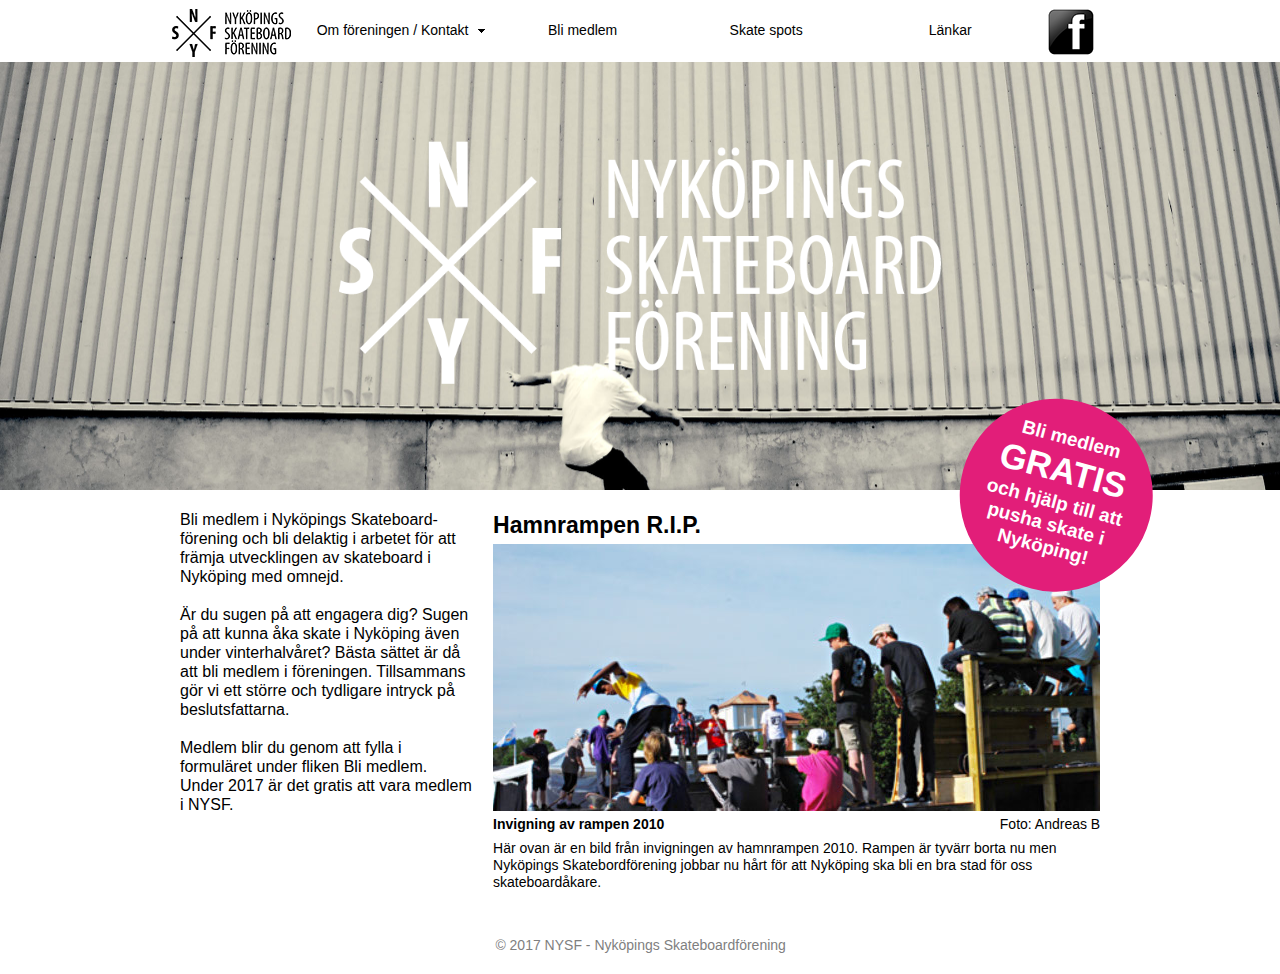
==== index.html @ 1f7fad88 "uppdatering av texter" ====
<!DOCTYPE html>
<html class="nojs html css_verticalspacer" lang="sv-SE">
 <head>

  <meta http-equiv="Content-type" content="text/html;charset=UTF-8"/>
  <meta name="generator" content="2017.0.2.363"/>
  <meta name="viewport" content="width=device-width, initial-scale=1.0"/>
  
  <script type="text/javascript">
   // Update the 'nojs'/'js' class on the html node
document.documentElement.className = document.documentElement.className.replace(/\bnojs\b/g, 'js');

// Check that all required assets are uploaded and up-to-date
if(typeof Muse == "undefined") window.Muse = {}; window.Muse.assets = {"required":["museutils.js", "museconfig.js", "webpro.js", "musewpslideshow.js", "jquery.museoverlay.js", "touchswipe.js", "jquery.musemenu.js", "jquery.watch.js", "require.js", "index.css"], "outOfDate":[]};
</script>
  
  <title>Hem</title>
  <!-- CSS -->
  <link rel="stylesheet" type="text/css" href="css/site_global.css?crc=443350757"/>
  <link rel="stylesheet" type="text/css" href="css/master_a-mallsida.css?crc=534178575"/>
  <link rel="stylesheet" type="text/css" href="css/index.css?crc=3800833433" id="pagesheet"/>
  <!-- JS includes -->
  <!--[if lt IE 9]>
  <script src="scripts/html5shiv.js?crc=4241844378" type="text/javascript"></script>
  <![endif]-->
   </head>
 <body>

  <div class="clearfix borderbox" id="page"><!-- group -->
   <div class="SlideShowWidget clearfix HeroFillFrame grpelem" id="slideshowu124"><!-- none box -->
    <div class="popup_anchor" id="u134popup">
     <div class="SlideShowContentPanel clearfix" id="u134"><!-- stack box -->
      <div class="SSSlide clip_frame grpelem" id="u135"><!-- image -->
       <img class="ImageInclude" id="u135_img" data-src="images/bjoern_smith.jpg?crc=4161336078" src="images/blank.gif?crc=4208392903" alt="" data-width="960" data-height="642"/>
      </div>
      <div class="SSSlide invi clip_frame grpelem" id="u1744"><!-- image -->
       <img class="ImageInclude" id="u1744_img" data-src="images/andy_switch_backtail.jpg?crc=62279679" src="images/blank.gif?crc=4208392903" alt="" data-width="960" data-height="711"/>
      </div>
      <div class="SSSlide invi clip_frame grpelem" id="u1778"><!-- image -->
       <img class="ImageInclude" id="u1778_img" data-src="images/bjoern_wallride.jpg?crc=161446864" src="images/blank.gif?crc=4208392903" alt="" data-width="960" data-height="642"/>
      </div>
      <div class="SSSlide invi clip_frame grpelem" id="u1849"><!-- image -->
       <img class="ImageInclude" id="u1849_img" data-src="images/tony_heelflip.jpg?crc=209892919" src="images/blank.gif?crc=4208392903" alt="" data-width="960" data-height="639"/>
      </div>
     </div>
    </div>
   </div>
   <div class="clearfix grpelem" id="ppmenuu281"><!-- column -->
    <div class="clearfix colelem" id="pmenuu281"><!-- group -->
     <nav class="MenuBar clearfix grpelem" id="menuu281"><!-- horizontal box -->
      <div class="MenuItemContainer borderbox clearfix grpelem" id="u338"><!-- vertical box -->
       <a class="nonblock nontext MenuItem MenuItemWithSubMenu borderbox clearfix colelem" id="u339" href="om-f%c3%b6reningen--kontakt.html"><!-- horizontal box --><div class="MenuItemLabel NoWrap borderbox clearfix grpelem" id="u341-4"><!-- content --><p>Om föreningen / Kontakt</p></div><div class="borderbox grpelem" id="u342"><!-- content --></div></a>
       <div class="SubMenu MenuLevel1 borderbox clearfix" id="u343"><!-- vertical box -->
        <ul class="SubMenuView borderbox clearfix colelem" id="u344"><!-- vertical box -->
         <li class="MenuItemContainer borderbox clearfix colelem" id="u1493"><!-- horizontal box --><a class="nonblock nontext MenuItem MenuItemWithSubMenu borderbox clearfix grpelem" id="u1496" href="stadgar.html"><!-- horizontal box --><div class="MenuItemLabel NoWrap borderbox clearfix grpelem" id="u1498-4"><!-- content --><div id="u1498-3"><p>Stadgar</p></div></div></a></li>
         <li class="MenuItemContainer borderbox clearfix colelem" id="u1534"><!-- horizontal box --><a class="nonblock nontext MenuItem MenuItemWithSubMenu borderbox clearfix grpelem" id="u1535" href="f%c3%b6reningsarbete.html"><!-- horizontal box --><div class="MenuItemLabel NoWrap borderbox clearfix grpelem" id="u1536-4"><!-- content --><div id="u1536-3"><p>Föreningsarbete</p></div></div></a></li>
         <li class="MenuItemContainer borderbox clearfix colelem" id="u1472"><!-- horizontal box --><a class="nonblock nontext MenuItem MenuItemWithSubMenu borderbox clearfix grpelem" id="u1474" href="f%c3%b6rs%c3%a4kring.html"><!-- horizontal box --><div class="MenuItemLabel NoWrap borderbox clearfix grpelem" id="u1478-4"><!-- content --><div id="u1478-3"><p>Försäkring</p></div></div></a></li>
         <li class="MenuItemContainer borderbox clearfix colelem" id="u1688"><!-- horizontal box --><a class="nonblock nontext MenuItem MenuItemWithSubMenu borderbox clearfix grpelem" id="u1691" href="historia.html"><!-- horizontal box --><div class="MenuItemLabel NoWrap borderbox clearfix grpelem" id="u1694-4"><!-- content --><div id="u1694-3"><p>Historia</p></div></div></a></li>
        </ul>
       </div>
      </div>
      <div class="MenuItemContainer borderbox clearfix grpelem" id="u381"><!-- vertical box -->
       <a class="nonblock nontext MenuItem MenuItemWithSubMenu borderbox clearfix colelem" id="u382" href="bli-medlem.html"><!-- horizontal box --><div class="MenuItemLabel NoWrap borderbox clearfix grpelem" id="u385-4"><!-- content --><p>Bli medlem</p></div></a>
      </div>
      <div class="MenuItemContainer borderbox clearfix grpelem" id="u423"><!-- vertical box -->
       <a class="nonblock nontext MenuItem MenuItemWithSubMenu borderbox clearfix colelem" id="u426" href="skate-spots.html"><!-- horizontal box --><div class="MenuItemLabel NoWrap borderbox clearfix grpelem" id="u429-4"><!-- content --><p>Skate spots</p></div></a>
      </div>
      <div class="MenuItemContainer borderbox clearfix grpelem" id="u465"><!-- vertical box -->
       <a class="nonblock nontext MenuItem MenuItemWithSubMenu borderbox clearfix colelem" id="u466" href="l%c3%a4nkar.html"><!-- horizontal box --><div class="MenuItemLabel NoWrap borderbox clearfix grpelem" id="u467-4"><!-- content --><p>Länkar</p></div></a>
      </div>
     </nav>
     <a class="nonblock nontext MuseLinkActive clip_frame grpelem" id="u505" href="index.html"><!-- image --><img class="block" id="u505_img" src="images/nykoping_skateboard_logo_svart.png?crc=376663146" alt="" data-image-width="119" data-image-height="48"/></a>
     <a class="nonblock nontext clip_frame grpelem" id="u988" href="https://www.facebook.com/groups/684097778437026/?fref=nf"><!-- image --><img class="block" id="u988_img" src="images/facebook.png?crc=228432513" alt="" data-image-width="72" data-image-height="72"/></a>
    </div>
    <div class="clearfix colelem" id="pu106"><!-- group -->
     <div class="clip_frame grpelem" id="u106"><!-- svg -->
      <img class="svg svg_mar" id="u104" src="images/inklistrad-svg-245384x98.svg?crc=4213978667" onload="this.style.height=(this.offsetWidth*288/582)+'px'" alt="" data-mu-svgfallback="images/inklistrad%20svg%20245384x98_poster_.png?crc=344560863" data-image-width="582" data-image-height="288"/>
     </div>
     <div class="clip_frame grpelem" id="u250"><!-- image -->
      <img class="block" id="u250_img" src="images/rityta%201.png?crc=4107011855" alt="" data-image-width="602" data-image-height="243"/>
     </div>
     <div class="clearfix grpelem" id="u270-10"><!-- content -->
      <p>Bli medlem i Nyköpings Skateboard- förening och bli delaktig i arbetet för att främja utvecklingen av skateboard i Nyköping med omnejd.</p>
      <p>&nbsp;</p>
      <p>Är du sugen på att engagera dig? Sugen på att kunna åka skate i Nyköping även under vinterhalvåret? Bästa sättet är då att bli medlem i föreningen. Tillsammans gör vi ett större och tydligare intryck på beslutsfattarna.</p>
      <p>&nbsp;</p>
      <p>Medlem blir du genom att fylla i formuläret under fliken Bli medlem. Under 2017 är det gratis att vara medlem i NYSF.</p>
     </div>
     <div class="clearfix grpelem" id="u2060"><!-- column -->
      <div class="clearfix colelem" id="u898-4"><!-- content -->
       <p>Hamnrampen R.I.P.</p>
      </div>
      <div class="clip_frame colelem" id="u885"><!-- image -->
       <img class="block" id="u885_img" src="images/dsc_0064co-crop-u885.jpg?crc=4181508751" alt="" data-image-width="607" data-image-height="267"/>
      </div>
      <div class="clearfix colelem" id="pu901-5"><!-- group -->
       <div class="clearfix grpelem" id="u901-5"><!-- content -->
        <p><span id="u901">Invigning av rampen 2010</span></p>
       </div>
       <div class="clearfix grpelem" id="u904-4"><!-- content -->
        <p>Foto: Andreas B</p>
       </div>
      </div>
      <div class="clearfix colelem" id="u907-4"><!-- content -->
       <p>Här ovan är en bild från invigningen av hamnrampen 2010. Rampen är tyvärr borta nu men Nyköpings Skatebordförening jobbar nu hårt för att Nyköping ska bli en bra stad för oss skateboardåkare.</p>
      </div>
     </div>
     <div class="clearfix grpelem" id="u1116"><!-- group -->
      <a class="nonblock nontext rounded-corners grpelem" id="u917" href="bli-medlem.html" data-mu-ie-matrix="progid:DXImageTransform.Microsoft.Matrix(M11=0.9659,M12=-0.2588,M21=0.2588,M22=0.9659,SizingMethod='auto expand')" data-mu-ie-matrix-dx="-22" data-mu-ie-matrix-dy="-22"><!-- simple frame --></a>
      <a class="nonblock nontext clearfix grpelem" id="u916-8" href="bli-medlem.html" data-mu-ie-matrix="progid:DXImageTransform.Microsoft.Matrix(M11=0.9659,M12=-0.2588,M21=0.2588,M22=0.9659,SizingMethod='auto expand')" data-mu-ie-matrix-dx="-15" data-mu-ie-matrix-dy="-17"><!-- content --><p id="u916-2">Bli medlem</p><p id="u916-4">GRATIS</p><p id="u916-6">och hjälp till att pusha skate i&nbsp; Nyköping!</p></a>
     </div>
    </div>
   </div>
   <div class="verticalspacer" data-offset-top="911" data-content-above-spacer="911" data-content-below-spacer="61"></div>
   <div class="clearfix grpelem" id="u871-4"><!-- content -->
    <p>© 2017 NYSF - Nyköpings Skateboardförening</p>
   </div>
  </div>
  <!-- Other scripts -->
  <script type="text/javascript">
   window.Muse.assets.check=function(d){if(!window.Muse.assets.checked){window.Muse.assets.checked=!0;var b={},c=function(a,b){if(window.getComputedStyle){var c=window.getComputedStyle(a,null);return c&&c.getPropertyValue(b)||c&&c[b]||""}if(document.documentElement.currentStyle)return(c=a.currentStyle)&&c[b]||a.style&&a.style[b]||"";return""},a=function(a){if(a.match(/^rgb/))return a=a.replace(/\s+/g,"").match(/([\d\,]+)/gi)[0].split(","),(parseInt(a[0])<<16)+(parseInt(a[1])<<8)+parseInt(a[2]);if(a.match(/^\#/))return parseInt(a.substr(1),
16);return 0},g=function(g){for(var f=document.getElementsByTagName("link"),h=0;h<f.length;h++)if("text/css"==f[h].type){var i=(f[h].href||"").match(/\/?css\/([\w\-]+\.css)\?crc=(\d+)/);if(!i||!i[1]||!i[2])break;b[i[1]]=i[2]}f=document.createElement("div");f.className="version";f.style.cssText="display:none; width:1px; height:1px;";document.getElementsByTagName("body")[0].appendChild(f);for(h=0;h<Muse.assets.required.length;){var i=Muse.assets.required[h],l=i.match(/([\w\-\.]+)\.(\w+)$/),k=l&&l[1]?
l[1]:null,l=l&&l[2]?l[2]:null;switch(l.toLowerCase()){case "css":k=k.replace(/\W/gi,"_").replace(/^([^a-z])/gi,"_$1");f.className+=" "+k;k=a(c(f,"color"));l=a(c(f,"backgroundColor"));k!=0||l!=0?(Muse.assets.required.splice(h,1),"undefined"!=typeof b[i]&&(k!=b[i]>>>24||l!=(b[i]&16777215))&&Muse.assets.outOfDate.push(i)):h++;f.className="version";break;case "js":h++;break;default:throw Error("Unsupported file type: "+l);}}d?d().jquery!="1.8.3"&&Muse.assets.outOfDate.push("jquery-1.8.3.min.js"):Muse.assets.required.push("jquery-1.8.3.min.js");
f.parentNode.removeChild(f);if(Muse.assets.outOfDate.length||Muse.assets.required.length)f="En del filer på servern kanske saknas eller är felaktiga. Rensa webbläsarens cacheminne och försök igen. Kontakta webbplatsadministratören om problemet kvarstår.",g&&Muse.assets.outOfDate.length&&(f+="\nOut of date: "+Muse.assets.outOfDate.join(",")),g&&Muse.assets.required.length&&(f+="\nMissing: "+Muse.assets.required.join(",")),alert(f)};location&&location.search&&location.search.match&&location.search.match(/muse_debug/gi)?setTimeout(function(){g(!0)},5E3):g()}};
var muse_init=function(){require.config({baseUrl:""});require(["jquery","museutils","whatinput","webpro","musewpslideshow","jquery.museoverlay","touchswipe","jquery.musemenu","jquery.watch"],function(d){var $ = d;$(document).ready(function(){try{
window.Muse.assets.check($);/* body */
Muse.Utils.transformMarkupToFixBrowserProblemsPreInit();/* body */
Muse.Utils.prepHyperlinks(true);/* body */
Muse.Utils.fullPage('#page');/* 100% height page */
Muse.Utils.initWidget('#slideshowu124', ['#bp_infinity'], function(elem) { var widget = new WebPro.Widget.ContentSlideShow(elem, {autoPlay:true,displayInterval:3500,slideLinkStopsSlideShow:false,transitionStyle:'fading',lightboxEnabled_runtime:false,shuffle:false,transitionDuration:500,enableSwipe:true,elastic:'fullWidth',resumeAutoplay:true,resumeAutoplayInterval:3000,playOnce:false,autoActivate_runtime:false}); $(elem).data('widget', widget); return widget; });/* #slideshowu124 */
Muse.Utils.initWidget('.MenuBar', ['#bp_infinity'], function(elem) { return $(elem).museMenu(); });/* unifiedNavBar */
Muse.Utils.showWidgetsWhenReady();/* body */
Muse.Utils.transformMarkupToFixBrowserProblems();/* body */
}catch(b){if(b&&"function"==typeof b.notify?b.notify():Muse.Assert.fail("Error calling selector function: "+b),false)throw b;}})})};

</script>
  <!-- RequireJS script -->
  <script src="scripts/require.js?crc=4234670167" type="text/javascript" async data-main="scripts/museconfig.js?crc=4152223963" onload="if (requirejs) requirejs.onError = function(requireType, requireModule) { if (requireType && requireType.toString && requireType.toString().indexOf && 0 <= requireType.toString().indexOf('#scripterror')) window.Muse.assets.check(); }" onerror="window.Muse.assets.check();"></script>
   </body>
</html>
---- css/site_global.css ----
html{min-height:100%;min-width:100%;-ms-text-size-adjust:none;}body,div,dl,dt,dd,ul,ol,li,nav,h1,h2,h3,h4,h5,h6,pre,code,form,fieldset,legend,input,button,textarea,p,blockquote,th,td,a{margin:0px;padding:0px;border-width:0px;border-style:solid;border-color:transparent;-webkit-transform-origin:left top;-ms-transform-origin:left top;-o-transform-origin:left top;transform-origin:left top;background-repeat:no-repeat;}button.submit-btn{-moz-box-sizing:content-box;-webkit-box-sizing:content-box;box-sizing:content-box;}.transition{-webkit-transition-property:background-image,background-position,background-color,border-color,border-radius,color,font-size,font-style,font-weight,letter-spacing,line-height,text-align,box-shadow,text-shadow,opacity;transition-property:background-image,background-position,background-color,border-color,border-radius,color,font-size,font-style,font-weight,letter-spacing,line-height,text-align,box-shadow,text-shadow,opacity;}.transition *{-webkit-transition:inherit;transition:inherit;}table{border-collapse:collapse;border-spacing:0px;}fieldset,img{border:0px;border-style:solid;-webkit-transform-origin:left top;-ms-transform-origin:left top;-o-transform-origin:left top;transform-origin:left top;}address,caption,cite,code,dfn,em,strong,th,var,optgroup{font-style:inherit;font-weight:inherit;}del,ins{text-decoration:none;}li{list-style:none;}caption,th{text-align:left;}h1,h2,h3,h4,h5,h6{font-size:100%;font-weight:inherit;}input,button,textarea,select,optgroup,option{font-family:inherit;font-size:inherit;font-style:inherit;font-weight:inherit;}.form-grp input,.form-grp textarea{-webkit-appearance:none;-webkit-border-radius:0;}body{font-family:Arial, Helvetica Neue, Helvetica, sans-serif;text-align:left;font-size:14px;line-height:17px;word-wrap:break-word;text-rendering:optimizeLegibility;-moz-font-feature-settings:'liga';-ms-font-feature-settings:'liga';-webkit-font-feature-settings:'liga';font-feature-settings:'liga';}a:link{color:#0000FF;text-decoration:underline;}a:visited{color:#800080;text-decoration:underline;}a:hover{color:#0000FF;text-decoration:underline;}a:active{color:#EE0000;text-decoration:underline;}a.nontext{color:black;text-decoration:none;font-style:normal;font-weight:normal;}.normal_text{color:#000000;direction:ltr;font-family:Arial, Helvetica Neue, Helvetica, sans-serif;font-size:14px;font-style:normal;font-weight:normal;letter-spacing:0px;line-height:17px;text-align:left;text-decoration:none;text-indent:0px;text-transform:none;vertical-align:0px;padding:0px;}.list0 li:before{position:absolute;right:100%;letter-spacing:0px;text-decoration:none;font-weight:normal;font-style:normal;}.rtl-list li:before{right:auto;left:100%;}.nls-None > li:before,.nls-None .list3 > li:before,.nls-None .list6 > li:before{margin-right:6px;content:'•';}.nls-None .list1 > li:before,.nls-None .list4 > li:before,.nls-None .list7 > li:before{margin-right:6px;content:'○';}.nls-None,.nls-None .list1,.nls-None .list2,.nls-None .list3,.nls-None .list4,.nls-None .list5,.nls-None .list6,.nls-None .list7,.nls-None .list8{padding-left:34px;}.nls-None.rtl-list,.nls-None .list1.rtl-list,.nls-None .list2.rtl-list,.nls-None .list3.rtl-list,.nls-None .list4.rtl-list,.nls-None .list5.rtl-list,.nls-None .list6.rtl-list,.nls-None .list7.rtl-list,.nls-None .list8.rtl-list{padding-left:0px;padding-right:34px;}.nls-None .list2 > li:before,.nls-None .list5 > li:before,.nls-None .list8 > li:before{margin-right:6px;content:'-';}.nls-None.rtl-list > li:before,.nls-None .list1.rtl-list > li:before,.nls-None .list2.rtl-list > li:before,.nls-None .list3.rtl-list > li:before,.nls-None .list4.rtl-list > li:before,.nls-None .list5.rtl-list > li:before,.nls-None .list6.rtl-list > li:before,.nls-None .list7.rtl-list > li:before,.nls-None .list8.rtl-list > li:before{margin-right:0px;margin-left:6px;}.TabbedPanelsTab{white-space:nowrap;}.MenuBar .MenuBarView,.MenuBar .SubMenuView{display:block;list-style:none;}.MenuBar .SubMenu{display:none;position:absolute;}.NoWrap{white-space:nowrap;word-wrap:normal;}.rootelem{margin-left:auto;margin-right:auto;}.colelem{display:inline;float:left;clear:both;}.clearfix:after{content:"\0020";visibility:hidden;display:block;height:0px;clear:both;}*:first-child+html .clearfix{zoom:1;}.clip_frame{overflow:hidden;}.popup_anchor{position:relative;width:0px;height:0px;}.popup_element{z-index:100000;}.svg{display:block;vertical-align:top;}span.wrap{content:'';clear:left;display:block;}span.actAsInlineDiv{display:inline-block;}.position_content,.excludeFromNormalFlow{float:left;}.preload_images{position:absolute;overflow:hidden;left:-9999px;top:-9999px;height:1px;width:1px;}.preload{height:1px;width:1px;}.animateStates{-webkit-transition:0.3s ease-in-out;-moz-transition:0.3s ease-in-out;-o-transition:0.3s ease-in-out;transition:0.3s ease-in-out;}[data-whatinput="mouse"] *:focus,[data-whatinput="touch"] *:focus,input:focus,textarea:focus{outline:none;}textarea{resize:none;overflow:auto;}.fld-prompt{pointer-events:none;}.wrapped-input{position:absolute;top:0px;left:0px;background:transparent;border:none;}.submit-btn{z-index:50000;cursor:pointer;}.anchor_item{width:22px;height:18px;}.MenuBar .SubMenuVisible,.MenuBarVertical .SubMenuVisible,.MenuBar .SubMenu .SubMenuVisible,.popup_element.Active,span.actAsPara,.actAsDiv,a.nonblock.nontext,img.block{display:block;}.widget_invisible,.js .invi,.js .mse_pre_init{visibility:hidden;}.ose_ei{visibility:hidden;z-index:0;}.no_vert_scroll{overflow-y:hidden;}.always_vert_scroll{overflow-y:scroll;}.always_horz_scroll{overflow-x:scroll;}.fullscreen{overflow:hidden;left:0px;top:0px;position:fixed;height:100%;width:100%;-moz-box-sizing:border-box;-webkit-box-sizing:border-box;-ms-box-sizing:border-box;box-sizing:border-box;}.fullwidth{position:absolute;}.borderbox{-moz-box-sizing:border-box;-webkit-box-sizing:border-box;-ms-box-sizing:border-box;box-sizing:border-box;}.scroll_wrapper{position:absolute;overflow:auto;left:0px;right:0px;top:0px;bottom:0px;padding-top:0px;padding-bottom:0px;margin-top:0px;margin-bottom:0px;}.browser_width > *{position:absolute;left:0px;right:0px;}.grpelem,.accordion_wrapper{display:inline;float:left;}.fld-checkbox input[type=checkbox],.fld-radiobutton input[type=radio]{position:absolute;overflow:hidden;clip:rect(0px, 0px, 0px, 0px);height:1px;width:1px;margin:-1px;padding:0px;border:0px;}.fld-checkbox input[type=checkbox] + label,.fld-radiobutton input[type=radio] + label{display:inline-block;background-repeat:no-repeat;cursor:pointer;float:left;width:100%;height:100%;}.pointer_cursor,.fld-recaptcha-mode,.fld-recaptcha-refresh,.fld-recaptcha-help{cursor:pointer;}p,h1,h2,h3,h4,h5,h6,ol,ul,span.actAsPara{max-height:1000000px;}.superscript{vertical-align:super;font-size:66%;line-height:0px;}.subscript{vertical-align:sub;font-size:66%;line-height:0px;}.horizontalSlideShow{-ms-touch-action:pan-y;touch-action:pan-y;}.verticalSlideShow{-ms-touch-action:pan-x;touch-action:pan-x;}.colelem100,.verticalspacer{clear:both;}.list0 li,.MenuBar .MenuItemContainer,.SlideShowContentPanel .fullscreen img,.css_verticalspacer .verticalspacer{position:relative;}.popup_element.Inactive,.js .disn,.js .an_invi,.hidden,.breakpoint{display:none;}#muse_css_mq{position:absolute;display:none;background-color:#FFFFFE;}.fluid_height_spacer{width:0.01px;}.muse_check_css{display:none;position:fixed;}@media screen and (-webkit-min-device-pixel-ratio:0){body{text-rendering:auto;}}
---- css/master_a-mallsida.css ----
#menuu281{border-width:0px;border-color:transparent;background-color:transparent;}#u339{background-color:#FFFFFF;}#u339:hover{background-color:#D9D9D9;}#u341-4{border-width:0px;border-color:transparent;background-color:transparent;text-align:center;color:#000000;font-family:Helvetica, Helvetica Neue, Arial, sans-serif;}#u342{opacity:1;-ms-filter:"progid:DXImageTransform.Microsoft.Alpha(Opacity=100)";filter:alpha(opacity=100);background:transparent url("../images/arrowmenudown.png?crc=262559161") no-repeat center center;}#u339:hover #u342{background-repeat:no-repeat;background-position:center center;}#u339.MuseMenuActive #u342{background-repeat:no-repeat;background-position:center center;}#u505,#u338,#u343,#u344{background-color:transparent;}#u339.MuseMenuActive,#u344:hover{background-color:#D9D9D9;}#u1496{border-width:0px;border-color:transparent;background-color:#FFFFFF;}#u1496:hover{background-color:#D9D9D9;}#u344:active,#u1496:active{background-color:#B1B1B1;}#u1493,#u1498-4{background-color:transparent;}#u1535{border-width:0px;border-color:transparent;background-color:#FFFFFF;}#u1496.MuseMenuActive,#u1535:hover{background-color:#D9D9D9;}#u1535:active{background-color:#B1B1B1;}#u1534,#u1536-4{background-color:transparent;}#u1474{border-width:0px;border-color:transparent;background-color:#FFFFFF;}#u1535.MuseMenuActive,#u1474:hover{background-color:#D9D9D9;}#u1474:active{background-color:#B1B1B1;}#u1472,#u1478-4{background-color:transparent;}#u1691{border-width:0px;border-color:transparent;background-color:#FFFFFF;}#u1474.MuseMenuActive,#u1691:hover{background-color:#D9D9D9;}#u1691:active{background-color:#B1B1B1;}#u1688,#u1694-4{background-color:transparent;}#u1498-3,#u1536-3,#u1478-3,#u1694-3{line-height:16px;text-align:center;font-size:13px;}#u382{background-color:#FFFFFF;}#u1691.MuseMenuActive,#u382:hover{background-color:#D9D9D9;}#u385-4{border-width:0px;border-color:transparent;background-color:transparent;text-align:center;color:#000000;font-family:Helvetica, Helvetica Neue, Arial, sans-serif;}#u426{background-color:#FFFFFF;}#u382.MuseMenuActive,#u426:hover{background-color:#D9D9D9;}#u429-4{border-width:0px;border-color:transparent;background-color:transparent;text-align:center;color:#000000;font-family:Helvetica, Helvetica Neue, Arial, sans-serif;}#u466{background-color:#FFFFFF;}#u426.MuseMenuActive,#u466:hover{background-color:#D9D9D9;}#u466.MuseMenuActive{background-color:#D9D9D9;}#u467-4{border-width:0px;border-color:transparent;background-color:transparent;text-align:center;color:#000000;font-family:Helvetica, Helvetica Neue, Arial, sans-serif;}.MenuItem{cursor:pointer;}#u381,#u423,#u465,#u988{background-color:transparent;}#u871-4{background-color:transparent;text-align:center;color:#7F7F7F;}
---- css/index.css ----
.version.index{color:#0000E2;background-color:#8C1D99;}#page{z-index:1;min-height:480px;background-image:none;border-width:0px;border-color:#000000;background-color:transparent;padding-bottom:20px;width:100%;max-width:960px;margin-left:auto;margin-right:auto;}#slideshowu124{z-index:64;width:0.01px;height:428px;position:relative;margin-right:-10000px;margin-top:62px;}#u134{position:absolute;width:960px;height:428px;background-color:transparent;left:-3px;}#u134popup{z-index:65;}#u135{z-index:66;width:960px;height:428px;border-width:0px;border-color:transparent;background-color:transparent;margin-right:-10000px;position:relative;}#u1744{z-index:68;width:960px;height:428px;border-width:0px;border-color:transparent;background-color:transparent;margin-right:-10000px;position:relative;}#u1778{z-index:70;width:960px;height:428px;border-width:0px;border-color:transparent;background-color:transparent;margin-right:-10000px;position:relative;}#u1849{z-index:72;width:960px;height:428px;border-width:0px;border-color:transparent;background-color:transparent;margin-right:-10000px;position:relative;}.SSFirstButton,.SSPreviousButton,.SSNextButton,.SSLastButton,.SSSlideLink,.SSCloseButton{cursor:pointer;}.SSSlideLoading{background:url("../images/loading.gif?crc=3815509949") no-repeat center center;}#ppmenuu281{z-index:0;padding-bottom:0px;margin-right:-10000px;margin-top:-4px;width:104.38%;margin-left:1.25%;}#pmenuu281{z-index:2;width:93.32%;}#menuu281{z-index:2;position:relative;margin-right:-10000px;margin-top:4px;width:78.29%;left:14.66%;}#u338{min-height:62px;position:relative;margin-right:-10000px;width:24.73%;}#u339{padding-bottom:45px;position:relative;width:100%;}#u339:hover{min-height:0px;width:100%;margin:0px 0px 0px 0%;}#u341-4{min-height:17px;position:relative;margin-right:-10000px;top:22px;width:92.27%;}#u339:hover #u341-4{padding-top:0px;padding-bottom:0px;min-height:17px;width:92.27%;margin:0px -10000px 0px 0%;}#u339.MuseMenuActive #u341-4{padding-top:0px;padding-bottom:0px;min-height:17px;width:92.27%;margin:0px -10000px 0px 0%;}#u342{z-index:9;height:14px;position:relative;margin-right:-10000px;top:24px;width:7.74%;left:92.27%;}#u339:hover #u342{height:14px;min-height:0px;width:7.74%;margin:0px -10000px 0px 0%;}#u339.MuseMenuActive #u342{height:14px;min-height:0px;width:7.74%;margin:0px -10000px 0px 0%;}#u343{top:62px;width:101.11%;}#u344{position:relative;width:100%;}#u339.MuseMenuActive,#u344:hover{min-height:0px;width:100%;margin:0px 0px 0px 0%;}#u1496{padding-bottom:16px;position:relative;margin-right:-10000px;width:100%;}#u1496:hover{min-height:0px;width:100%;margin:0px -10000px 0px 0%;}#u1496:active{min-height:0px;width:100%;margin:0px -10000px 0px 0%;}#u1498-4{min-height:16px;padding-top:4px;position:relative;margin-right:-10000px;top:8px;width:97.82%;left:1.1%;}#u1496:hover #u1498-4{padding-top:4px;padding-bottom:0px;min-height:16px;width:97.82%;margin:0px -10000px 0px 0%;}#u1496:active #u1498-4{padding-top:4px;padding-bottom:0px;min-height:16px;width:97.82%;margin:0px -10000px 0px 0%;}#u1535{padding-bottom:16px;position:relative;margin-right:-10000px;width:100%;}#u1496.MuseMenuActive,#u1535:hover{min-height:0px;width:100%;margin:0px -10000px 0px 0%;}#u1535:active{min-height:0px;width:100%;margin:0px -10000px 0px 0%;}#u1536-4{min-height:16px;padding-top:4px;position:relative;margin-right:-10000px;top:8px;width:97.82%;left:1.1%;}#u1496.MuseMenuActive #u1498-4,#u1535:hover #u1536-4{padding-top:4px;padding-bottom:0px;min-height:16px;width:97.82%;margin:0px -10000px 0px 0%;}#u1535:active #u1536-4{padding-top:4px;padding-bottom:0px;min-height:16px;width:97.82%;margin:0px -10000px 0px 0%;}#u1474{padding-bottom:15px;position:relative;margin-right:-10000px;width:100%;}#u1535.MuseMenuActive,#u1474:hover{min-height:0px;width:100%;margin:0px -10000px 0px 0%;}#u1474:active{min-height:0px;width:100%;margin:0px -10000px 0px 0%;}#u1478-4{min-height:16px;padding-top:4px;position:relative;margin-right:-10000px;top:7px;width:97.82%;left:1.1%;}#u1535.MuseMenuActive #u1536-4,#u1474:hover #u1478-4{padding-top:4px;padding-bottom:0px;min-height:16px;width:97.82%;margin:0px -10000px 0px 0%;}#u1474:active #u1478-4{padding-top:4px;padding-bottom:0px;min-height:16px;width:97.82%;margin:0px -10000px 0px 0%;}#u1493,#u1534,#u1472,#u1688{position:relative;width:100%;}#u1691{padding-bottom:16px;position:relative;margin-right:-10000px;width:100%;}#u1474.MuseMenuActive,#u1691:hover{min-height:0px;width:100%;margin:0px -10000px 0px 0%;}#u1691:active{min-height:0px;width:100%;margin:0px -10000px 0px 0%;}#u1691.MuseMenuActive{min-height:0px;width:100%;margin:0px -10000px 0px 0%;}#u1694-4{min-height:16px;padding-top:4px;position:relative;margin-right:-10000px;top:8px;width:97.82%;left:1.1%;}#u1474.MuseMenuActive #u1478-4,#u1691:hover #u1694-4{padding-top:4px;padding-bottom:0px;min-height:16px;width:97.82%;margin:0px -10000px 0px 0%;}#u1691:active #u1694-4{padding-top:4px;padding-bottom:0px;min-height:16px;width:97.82%;margin:0px -10000px 0px 0%;}#u1691.MuseMenuActive #u1694-4{padding-top:4px;padding-bottom:0px;min-height:16px;width:97.82%;margin:0px -10000px 0px 0%;}#u1498-3,#u1536-3,#u1478-3,#u1694-3{margin-left:2px;margin-right:2px;}#u381{min-height:62px;position:relative;margin-right:-10000px;width:24.73%;left:25%;}#u382{padding-bottom:45px;position:relative;width:100%;}#u344:active,#u382:hover{min-height:0px;width:100%;margin:0px 0px 0px 0%;}#u385-4{min-height:17px;position:relative;margin-right:-10000px;top:22px;width:100%;}#u382:hover #u385-4{padding-top:0px;padding-bottom:0px;min-height:17px;width:100%;margin:0px -10000px 0px 0%;}#u423{min-height:62px;position:relative;margin-right:-10000px;width:24.87%;left:50%;}#u426{padding-bottom:45px;position:relative;width:100%;}#u382.MuseMenuActive,#u426:hover{min-height:0px;width:100%;margin:0px 0px 0px 0%;}#u429-4{min-height:17px;position:relative;margin-right:-10000px;top:22px;width:100%;}#u382.MuseMenuActive #u385-4,#u426:hover #u429-4{padding-top:0px;padding-bottom:0px;min-height:17px;width:100%;margin:0px -10000px 0px 0%;}#u465{min-height:62px;position:relative;margin-right:-10000px;width:24.87%;left:75.14%;}#u466{padding-bottom:45px;position:relative;width:100%;}#u426.MuseMenuActive,#u466:hover{min-height:0px;width:100%;margin:0px 0px 0px 0%;}#u466.MuseMenuActive{min-height:0px;width:100%;margin:0px 0px 0px 0%;}#u467-4{min-height:17px;position:relative;margin-right:-10000px;top:22px;width:100%;}#u426.MuseMenuActive #u429-4,#u466:hover #u467-4{padding-top:0px;padding-bottom:0px;min-height:17px;width:100%;margin:0px -10000px 0px 0%;}#u466.MuseMenuActive #u467-4{padding-top:0px;padding-bottom:0px;min-height:17px;width:100%;margin:0px -10000px 0px 0%;}#u505{z-index:54;position:relative;margin-right:-10000px;margin-top:13px;width:12.73%;}#u988{z-index:60;position:relative;margin-right:-10000px;width:7.71%;left:92.3%;}#pu106{z-index:62;margin-top:61px;width:99.21%;margin-left:0.8%;}#u106{z-index:62;background-color:transparent;position:relative;margin-right:-10000px;width:58.25%;left:22.34%;}#u104{z-index:63;display:block;margin-bottom:0.17271157167530224%;width:100.52%;}#u250{z-index:74;background-color:transparent;position:relative;margin-right:-10000px;margin-top:12px;width:60.57%;left:16%;}#u270-10{z-index:76;min-height:227px;background-color:transparent;line-height:19px;font-size:16px;position:relative;margin-right:-10000px;margin-top:381px;width:29.48%;}#u2060{z-index:86;border-width:0px;border-color:transparent;background-color:transparent;padding-bottom:0px;position:relative;margin-right:-10000px;margin-top:382px;width:61.17%;left:31.49%;}#u898-4{z-index:89;min-height:26px;background-color:transparent;line-height:28px;font-size:23px;font-weight:bold;position:relative;width:99.84%;}#u885{z-index:87;background-color:transparent;margin-top:5px;position:relative;width:99.84%;}#pu901-5{z-index:93;margin-top:5px;width:99.84%;}#u901-5{z-index:93;min-height:17px;background-color:transparent;position:relative;margin-right:-10000px;width:54.04%;}#u901{font-weight:bold;}#u904-4{z-index:98;min-height:17px;background-color:transparent;text-align:right;position:relative;margin-right:-10000px;width:42.51%;left:57.5%;}#u907-4{z-index:102;min-height:71px;background-color:transparent;margin-top:7px;position:relative;width:100%;}#u1116{z-index:106;border-width:0px;border-color:transparent;background-color:transparent;padding-bottom:22px;position:relative;margin-right:-10000px;margin-top:248px;width:23.75%;left:76.26%;}#u917{z-index:107;height:193px;background-color:#E21E79;border-radius:50%;-webkit-transform:matrix(0.9659,0.2588,-0.2588,0.9659,28,-22);-ms-transform:matrix(0.9659,0.2588,-0.2588,0.9659,28,-22);transform:matrix(0.9659,0.2588,-0.2588,0.9659,28,-22);position:relative;margin-right:-10000px;margin-top:22px;width:81.78%;left:9.33%;}#u916-8{z-index:108;min-height:113px;background-color:transparent;color:#FFFFFF;text-align:center;font-weight:bold;-webkit-transform:matrix(0.9659,0.2588,-0.2588,0.9659,20,-17);-ms-transform:matrix(0.9659,0.2588,-0.2588,0.9659,20,-17);transform:matrix(0.9659,0.2588,-0.2588,0.9659,20,-17);position:relative;margin-right:-10000px;margin-top:49px;width:61.87%;left:19.5%;}#u916-4{font-size:35px;line-height:42px;}#u916-2,#u916-6{font-size:19px;line-height:23px;}.css_verticalspacer .verticalspacer{height:calc(100vh - 972px);}#u871-4{z-index:56;min-height:16px;position:relative;margin-right:-10000px;margin-top:25px;width:30.53%;left:34.8%;}#muse_css_mq,.html{background-color:#FFFFFF;}body{position:relative;min-width:320px;}.verticalspacer{min-height:1px;}#u250_img,#u885_img,#u505_img,#u988_img{width:100%;}
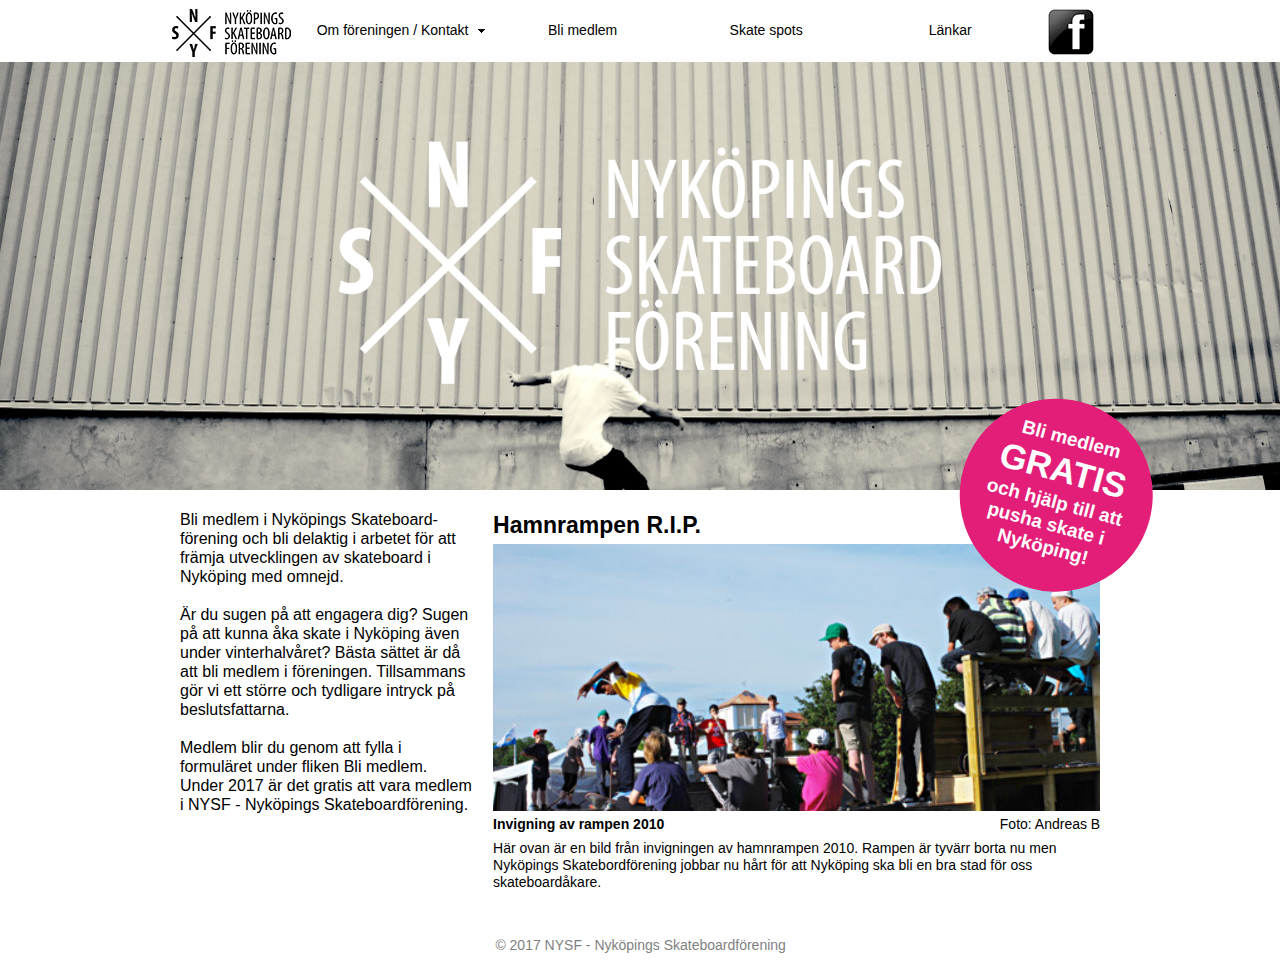
==== commit 78eebb67: "NYSF i media" ====
--- a/index.html
+++ b/index.html
@@ -17,8 +17,8 @@
   <title>Hem</title>
   <!-- CSS -->
   <link rel="stylesheet" type="text/css" href="css/site_global.css?crc=443350757"/>
-  <link rel="stylesheet" type="text/css" href="css/master_a-mallsida.css?crc=534178575"/>
-  <link rel="stylesheet" type="text/css" href="css/index.css?crc=3800833433" id="pagesheet"/>
+  <link rel="stylesheet" type="text/css" href="css/master_a-mallsida.css?crc=359047744"/>
+  <link rel="stylesheet" type="text/css" href="css/index.css?crc=3766635991" id="pagesheet"/>
   <!-- JS includes -->
   <!--[if lt IE 9]>
   <script src="scripts/html5shiv.js?crc=4241844378" type="text/javascript"></script>
@@ -56,6 +56,7 @@
          <li class="MenuItemContainer borderbox clearfix colelem" id="u1534"><!-- horizontal box --><a class="nonblock nontext MenuItem MenuItemWithSubMenu borderbox clearfix grpelem" id="u1535" href="f%c3%b6reningsarbete.html"><!-- horizontal box --><div class="MenuItemLabel NoWrap borderbox clearfix grpelem" id="u1536-4"><!-- content --><div id="u1536-3"><p>Föreningsarbete</p></div></div></a></li>
          <li class="MenuItemContainer borderbox clearfix colelem" id="u1472"><!-- horizontal box --><a class="nonblock nontext MenuItem MenuItemWithSubMenu borderbox clearfix grpelem" id="u1474" href="f%c3%b6rs%c3%a4kring.html"><!-- horizontal box --><div class="MenuItemLabel NoWrap borderbox clearfix grpelem" id="u1478-4"><!-- content --><div id="u1478-3"><p>Försäkring</p></div></div></a></li>
          <li class="MenuItemContainer borderbox clearfix colelem" id="u1688"><!-- horizontal box --><a class="nonblock nontext MenuItem MenuItemWithSubMenu borderbox clearfix grpelem" id="u1691" href="historia.html"><!-- horizontal box --><div class="MenuItemLabel NoWrap borderbox clearfix grpelem" id="u1694-4"><!-- content --><div id="u1694-3"><p>Historia</p></div></div></a></li>
+         <li class="MenuItemContainer borderbox clearfix colelem" id="u2153"><!-- horizontal box --><a class="nonblock nontext MenuItem MenuItemWithSubMenu borderbox clearfix grpelem" id="u2154" href="nysf-i-media.html"><!-- horizontal box --><div class="MenuItemLabel NoWrap borderbox clearfix grpelem" id="u2157-4"><!-- content --><div id="u2157-3"><p>NYSF i media</p></div></div></a></li>
         </ul>
        </div>
       </div>
@@ -84,7 +85,7 @@
       <p>&nbsp;</p>
       <p>Är du sugen på att engagera dig? Sugen på att kunna åka skate i Nyköping även under vinterhalvåret? Bästa sättet är då att bli medlem i föreningen. Tillsammans gör vi ett större och tydligare intryck på beslutsfattarna.</p>
       <p>&nbsp;</p>
-      <p>Medlem blir du genom att fylla i formuläret under fliken Bli medlem. Under 2017 är det gratis att vara medlem i NYSF.</p>
+      <p>Medlem blir du genom att fylla i formuläret under fliken Bli medlem. Under 2017 är det gratis att vara medlem i NYSF - Nyköpings Skateboardförening.</p>
      </div>
      <div class="clearfix grpelem" id="u2060"><!-- column -->
       <div class="clearfix colelem" id="u898-4"><!-- content -->
--- a/css/master_a-mallsida.css
+++ b/css/master_a-mallsida.css
@@ -1 +1 @@
-#menuu281{border-width:0px;border-color:transparent;background-color:transparent;}#u339{background-color:#FFFFFF;}#u339:hover{background-color:#D9D9D9;}#u341-4{border-width:0px;border-color:transparent;background-color:transparent;text-align:center;color:#000000;font-family:Helvetica, Helvetica Neue, Arial, sans-serif;}#u342{opacity:1;-ms-filter:"progid:DXImageTransform.Microsoft.Alpha(Opacity=100)";filter:alpha(opacity=100);background:transparent url("../images/arrowmenudown.png?crc=262559161") no-repeat center center;}#u339:hover #u342{background-repeat:no-repeat;background-position:center center;}#u339.MuseMenuActive #u342{background-repeat:no-repeat;background-position:center center;}#u505,#u338,#u343,#u344{background-color:transparent;}#u339.MuseMenuActive,#u344:hover{background-color:#D9D9D9;}#u1496{border-width:0px;border-color:transparent;background-color:#FFFFFF;}#u1496:hover{background-color:#D9D9D9;}#u344:active,#u1496:active{background-color:#B1B1B1;}#u1493,#u1498-4{background-color:transparent;}#u1535{border-width:0px;border-color:transparent;background-color:#FFFFFF;}#u1496.MuseMenuActive,#u1535:hover{background-color:#D9D9D9;}#u1535:active{background-color:#B1B1B1;}#u1534,#u1536-4{background-color:transparent;}#u1474{border-width:0px;border-color:transparent;background-color:#FFFFFF;}#u1535.MuseMenuActive,#u1474:hover{background-color:#D9D9D9;}#u1474:active{background-color:#B1B1B1;}#u1472,#u1478-4{background-color:transparent;}#u1691{border-width:0px;border-color:transparent;background-color:#FFFFFF;}#u1474.MuseMenuActive,#u1691:hover{background-color:#D9D9D9;}#u1691:active{background-color:#B1B1B1;}#u1688,#u1694-4{background-color:transparent;}#u1498-3,#u1536-3,#u1478-3,#u1694-3{line-height:16px;text-align:center;font-size:13px;}#u382{background-color:#FFFFFF;}#u1691.MuseMenuActive,#u382:hover{background-color:#D9D9D9;}#u385-4{border-width:0px;border-color:transparent;background-color:transparent;text-align:center;color:#000000;font-family:Helvetica, Helvetica Neue, Arial, sans-serif;}#u426{background-color:#FFFFFF;}#u382.MuseMenuActive,#u426:hover{background-color:#D9D9D9;}#u429-4{border-width:0px;border-color:transparent;background-color:transparent;text-align:center;color:#000000;font-family:Helvetica, Helvetica Neue, Arial, sans-serif;}#u466{background-color:#FFFFFF;}#u426.MuseMenuActive,#u466:hover{background-color:#D9D9D9;}#u466.MuseMenuActive{background-color:#D9D9D9;}#u467-4{border-width:0px;border-color:transparent;background-color:transparent;text-align:center;color:#000000;font-family:Helvetica, Helvetica Neue, Arial, sans-serif;}.MenuItem{cursor:pointer;}#u381,#u423,#u465,#u988{background-color:transparent;}#u871-4{background-color:transparent;text-align:center;color:#7F7F7F;}+#menuu281{border-width:0px;border-color:transparent;background-color:transparent;}#u339{background-color:#FFFFFF;}#u339:hover{background-color:#D9D9D9;}#u341-4{border-width:0px;border-color:transparent;background-color:transparent;text-align:center;color:#000000;font-family:Helvetica, Helvetica Neue, Arial, sans-serif;}#u342{opacity:1;-ms-filter:"progid:DXImageTransform.Microsoft.Alpha(Opacity=100)";filter:alpha(opacity=100);background:transparent url("../images/arrowmenudown.png?crc=262559161") no-repeat center center;}#u339:hover #u342{background-repeat:no-repeat;background-position:center center;}#u339.MuseMenuActive #u342{background-repeat:no-repeat;background-position:center center;}#u338,#u343,#u344{background-color:transparent;}#u339.MuseMenuActive,#u344:hover{background-color:#D9D9D9;}#u1496{border-width:0px;border-color:transparent;background-color:#FFFFFF;}#u1496:hover{background-color:#D9D9D9;}#u344:active,#u1496:active{background-color:#B1B1B1;}#u1493,#u1498-4{background-color:transparent;}#u1535{border-width:0px;border-color:transparent;background-color:#FFFFFF;}#u1496.MuseMenuActive,#u1535:hover{background-color:#D9D9D9;}#u1535:active{background-color:#B1B1B1;}#u1534,#u1536-4{background-color:transparent;}#u1474{border-width:0px;border-color:transparent;background-color:#FFFFFF;}#u1535.MuseMenuActive,#u1474:hover{background-color:#D9D9D9;}#u1474:active{background-color:#B1B1B1;}#u1472,#u1478-4{background-color:transparent;}#u1691{border-width:0px;border-color:transparent;background-color:#FFFFFF;}#u1474.MuseMenuActive,#u1691:hover{background-color:#D9D9D9;}#u1691:active{background-color:#B1B1B1;}#u1688,#u1694-4{background-color:transparent;}#u2154{border-width:0px;border-color:transparent;background-color:#FFFFFF;}#u1691.MuseMenuActive,#u2154:hover{background-color:#D9D9D9;}#u2154:active{background-color:#B1B1B1;}#u2153,#u2157-4{background-color:transparent;}#u1498-3,#u1536-3,#u1478-3,#u1694-3,#u2157-3{line-height:16px;text-align:center;font-size:13px;}#u382{background-color:#FFFFFF;}#u2154.MuseMenuActive,#u382:hover{background-color:#D9D9D9;}#u385-4{border-width:0px;border-color:transparent;background-color:transparent;text-align:center;color:#000000;font-family:Helvetica, Helvetica Neue, Arial, sans-serif;}#u426{background-color:#FFFFFF;}#u382.MuseMenuActive,#u426:hover{background-color:#D9D9D9;}#u429-4{border-width:0px;border-color:transparent;background-color:transparent;text-align:center;color:#000000;font-family:Helvetica, Helvetica Neue, Arial, sans-serif;}#u466{background-color:#FFFFFF;}#u426.MuseMenuActive,#u466:hover{background-color:#D9D9D9;}#u466.MuseMenuActive{background-color:#D9D9D9;}#u467-4{border-width:0px;border-color:transparent;background-color:transparent;text-align:center;color:#000000;font-family:Helvetica, Helvetica Neue, Arial, sans-serif;}.MenuItem{cursor:pointer;}#u381,#u423,#u465,#u505,#u988{background-color:transparent;}#u871-4{background-color:transparent;text-align:center;color:#7F7F7F;}--- a/css/index.css
+++ b/css/index.css
@@ -1 +1 @@
-.version.index{color:#0000E2;background-color:#8C1D99;}#page{z-index:1;min-height:480px;background-image:none;border-width:0px;border-color:#000000;background-color:transparent;padding-bottom:20px;width:100%;max-width:960px;margin-left:auto;margin-right:auto;}#slideshowu124{z-index:64;width:0.01px;height:428px;position:relative;margin-right:-10000px;margin-top:62px;}#u134{position:absolute;width:960px;height:428px;background-color:transparent;left:-3px;}#u134popup{z-index:65;}#u135{z-index:66;width:960px;height:428px;border-width:0px;border-color:transparent;background-color:transparent;margin-right:-10000px;position:relative;}#u1744{z-index:68;width:960px;height:428px;border-width:0px;border-color:transparent;background-color:transparent;margin-right:-10000px;position:relative;}#u1778{z-index:70;width:960px;height:428px;border-width:0px;border-color:transparent;background-color:transparent;margin-right:-10000px;position:relative;}#u1849{z-index:72;width:960px;height:428px;border-width:0px;border-color:transparent;background-color:transparent;margin-right:-10000px;position:relative;}.SSFirstButton,.SSPreviousButton,.SSNextButton,.SSLastButton,.SSSlideLink,.SSCloseButton{cursor:pointer;}.SSSlideLoading{background:url("../images/loading.gif?crc=3815509949") no-repeat center center;}#ppmenuu281{z-index:0;padding-bottom:0px;margin-right:-10000px;margin-top:-4px;width:104.38%;margin-left:1.25%;}#pmenuu281{z-index:2;width:93.32%;}#menuu281{z-index:2;position:relative;margin-right:-10000px;margin-top:4px;width:78.29%;left:14.66%;}#u338{min-height:62px;position:relative;margin-right:-10000px;width:24.73%;}#u339{padding-bottom:45px;position:relative;width:100%;}#u339:hover{min-height:0px;width:100%;margin:0px 0px 0px 0%;}#u341-4{min-height:17px;position:relative;margin-right:-10000px;top:22px;width:92.27%;}#u339:hover #u341-4{padding-top:0px;padding-bottom:0px;min-height:17px;width:92.27%;margin:0px -10000px 0px 0%;}#u339.MuseMenuActive #u341-4{padding-top:0px;padding-bottom:0px;min-height:17px;width:92.27%;margin:0px -10000px 0px 0%;}#u342{z-index:9;height:14px;position:relative;margin-right:-10000px;top:24px;width:7.74%;left:92.27%;}#u339:hover #u342{height:14px;min-height:0px;width:7.74%;margin:0px -10000px 0px 0%;}#u339.MuseMenuActive #u342{height:14px;min-height:0px;width:7.74%;margin:0px -10000px 0px 0%;}#u343{top:62px;width:101.11%;}#u344{position:relative;width:100%;}#u339.MuseMenuActive,#u344:hover{min-height:0px;width:100%;margin:0px 0px 0px 0%;}#u1496{padding-bottom:16px;position:relative;margin-right:-10000px;width:100%;}#u1496:hover{min-height:0px;width:100%;margin:0px -10000px 0px 0%;}#u1496:active{min-height:0px;width:100%;margin:0px -10000px 0px 0%;}#u1498-4{min-height:16px;padding-top:4px;position:relative;margin-right:-10000px;top:8px;width:97.82%;left:1.1%;}#u1496:hover #u1498-4{padding-top:4px;padding-bottom:0px;min-height:16px;width:97.82%;margin:0px -10000px 0px 0%;}#u1496:active #u1498-4{padding-top:4px;padding-bottom:0px;min-height:16px;width:97.82%;margin:0px -10000px 0px 0%;}#u1535{padding-bottom:16px;position:relative;margin-right:-10000px;width:100%;}#u1496.MuseMenuActive,#u1535:hover{min-height:0px;width:100%;margin:0px -10000px 0px 0%;}#u1535:active{min-height:0px;width:100%;margin:0px -10000px 0px 0%;}#u1536-4{min-height:16px;padding-top:4px;position:relative;margin-right:-10000px;top:8px;width:97.82%;left:1.1%;}#u1496.MuseMenuActive #u1498-4,#u1535:hover #u1536-4{padding-top:4px;padding-bottom:0px;min-height:16px;width:97.82%;margin:0px -10000px 0px 0%;}#u1535:active #u1536-4{padding-top:4px;padding-bottom:0px;min-height:16px;width:97.82%;margin:0px -10000px 0px 0%;}#u1474{padding-bottom:15px;position:relative;margin-right:-10000px;width:100%;}#u1535.MuseMenuActive,#u1474:hover{min-height:0px;width:100%;margin:0px -10000px 0px 0%;}#u1474:active{min-height:0px;width:100%;margin:0px -10000px 0px 0%;}#u1478-4{min-height:16px;padding-top:4px;position:relative;margin-right:-10000px;top:7px;width:97.82%;left:1.1%;}#u1535.MuseMenuActive #u1536-4,#u1474:hover #u1478-4{padding-top:4px;padding-bottom:0px;min-height:16px;width:97.82%;margin:0px -10000px 0px 0%;}#u1474:active #u1478-4{padding-top:4px;padding-bottom:0px;min-height:16px;width:97.82%;margin:0px -10000px 0px 0%;}#u1493,#u1534,#u1472,#u1688{position:relative;width:100%;}#u1691{padding-bottom:16px;position:relative;margin-right:-10000px;width:100%;}#u1474.MuseMenuActive,#u1691:hover{min-height:0px;width:100%;margin:0px -10000px 0px 0%;}#u1691:active{min-height:0px;width:100%;margin:0px -10000px 0px 0%;}#u1691.MuseMenuActive{min-height:0px;width:100%;margin:0px -10000px 0px 0%;}#u1694-4{min-height:16px;padding-top:4px;position:relative;margin-right:-10000px;top:8px;width:97.82%;left:1.1%;}#u1474.MuseMenuActive #u1478-4,#u1691:hover #u1694-4{padding-top:4px;padding-bottom:0px;min-height:16px;width:97.82%;margin:0px -10000px 0px 0%;}#u1691:active #u1694-4{padding-top:4px;padding-bottom:0px;min-height:16px;width:97.82%;margin:0px -10000px 0px 0%;}#u1691.MuseMenuActive #u1694-4{padding-top:4px;padding-bottom:0px;min-height:16px;width:97.82%;margin:0px -10000px 0px 0%;}#u1498-3,#u1536-3,#u1478-3,#u1694-3{margin-left:2px;margin-right:2px;}#u381{min-height:62px;position:relative;margin-right:-10000px;width:24.73%;left:25%;}#u382{padding-bottom:45px;position:relative;width:100%;}#u344:active,#u382:hover{min-height:0px;width:100%;margin:0px 0px 0px 0%;}#u385-4{min-height:17px;position:relative;margin-right:-10000px;top:22px;width:100%;}#u382:hover #u385-4{padding-top:0px;padding-bottom:0px;min-height:17px;width:100%;margin:0px -10000px 0px 0%;}#u423{min-height:62px;position:relative;margin-right:-10000px;width:24.87%;left:50%;}#u426{padding-bottom:45px;position:relative;width:100%;}#u382.MuseMenuActive,#u426:hover{min-height:0px;width:100%;margin:0px 0px 0px 0%;}#u429-4{min-height:17px;position:relative;margin-right:-10000px;top:22px;width:100%;}#u382.MuseMenuActive #u385-4,#u426:hover #u429-4{padding-top:0px;padding-bottom:0px;min-height:17px;width:100%;margin:0px -10000px 0px 0%;}#u465{min-height:62px;position:relative;margin-right:-10000px;width:24.87%;left:75.14%;}#u466{padding-bottom:45px;position:relative;width:100%;}#u426.MuseMenuActive,#u466:hover{min-height:0px;width:100%;margin:0px 0px 0px 0%;}#u466.MuseMenuActive{min-height:0px;width:100%;margin:0px 0px 0px 0%;}#u467-4{min-height:17px;position:relative;margin-right:-10000px;top:22px;width:100%;}#u426.MuseMenuActive #u429-4,#u466:hover #u467-4{padding-top:0px;padding-bottom:0px;min-height:17px;width:100%;margin:0px -10000px 0px 0%;}#u466.MuseMenuActive #u467-4{padding-top:0px;padding-bottom:0px;min-height:17px;width:100%;margin:0px -10000px 0px 0%;}#u505{z-index:54;position:relative;margin-right:-10000px;margin-top:13px;width:12.73%;}#u988{z-index:60;position:relative;margin-right:-10000px;width:7.71%;left:92.3%;}#pu106{z-index:62;margin-top:61px;width:99.21%;margin-left:0.8%;}#u106{z-index:62;background-color:transparent;position:relative;margin-right:-10000px;width:58.25%;left:22.34%;}#u104{z-index:63;display:block;margin-bottom:0.17271157167530224%;width:100.52%;}#u250{z-index:74;background-color:transparent;position:relative;margin-right:-10000px;margin-top:12px;width:60.57%;left:16%;}#u270-10{z-index:76;min-height:227px;background-color:transparent;line-height:19px;font-size:16px;position:relative;margin-right:-10000px;margin-top:381px;width:29.48%;}#u2060{z-index:86;border-width:0px;border-color:transparent;background-color:transparent;padding-bottom:0px;position:relative;margin-right:-10000px;margin-top:382px;width:61.17%;left:31.49%;}#u898-4{z-index:89;min-height:26px;background-color:transparent;line-height:28px;font-size:23px;font-weight:bold;position:relative;width:99.84%;}#u885{z-index:87;background-color:transparent;margin-top:5px;position:relative;width:99.84%;}#pu901-5{z-index:93;margin-top:5px;width:99.84%;}#u901-5{z-index:93;min-height:17px;background-color:transparent;position:relative;margin-right:-10000px;width:54.04%;}#u901{font-weight:bold;}#u904-4{z-index:98;min-height:17px;background-color:transparent;text-align:right;position:relative;margin-right:-10000px;width:42.51%;left:57.5%;}#u907-4{z-index:102;min-height:71px;background-color:transparent;margin-top:7px;position:relative;width:100%;}#u1116{z-index:106;border-width:0px;border-color:transparent;background-color:transparent;padding-bottom:22px;position:relative;margin-right:-10000px;margin-top:248px;width:23.75%;left:76.26%;}#u917{z-index:107;height:193px;background-color:#E21E79;border-radius:50%;-webkit-transform:matrix(0.9659,0.2588,-0.2588,0.9659,28,-22);-ms-transform:matrix(0.9659,0.2588,-0.2588,0.9659,28,-22);transform:matrix(0.9659,0.2588,-0.2588,0.9659,28,-22);position:relative;margin-right:-10000px;margin-top:22px;width:81.78%;left:9.33%;}#u916-8{z-index:108;min-height:113px;background-color:transparent;color:#FFFFFF;text-align:center;font-weight:bold;-webkit-transform:matrix(0.9659,0.2588,-0.2588,0.9659,20,-17);-ms-transform:matrix(0.9659,0.2588,-0.2588,0.9659,20,-17);transform:matrix(0.9659,0.2588,-0.2588,0.9659,20,-17);position:relative;margin-right:-10000px;margin-top:49px;width:61.87%;left:19.5%;}#u916-4{font-size:35px;line-height:42px;}#u916-2,#u916-6{font-size:19px;line-height:23px;}.css_verticalspacer .verticalspacer{height:calc(100vh - 972px);}#u871-4{z-index:56;min-height:16px;position:relative;margin-right:-10000px;margin-top:25px;width:30.53%;left:34.8%;}#muse_css_mq,.html{background-color:#FFFFFF;}body{position:relative;min-width:320px;}.verticalspacer{min-height:1px;}#u250_img,#u885_img,#u505_img,#u988_img{width:100%;}+.version.index{color:#0000E0;background-color:#824DD7;}#page{z-index:1;min-height:480px;background-image:none;border-width:0px;border-color:#000000;background-color:transparent;padding-bottom:20px;width:100%;max-width:960px;margin-left:auto;margin-right:auto;}#slideshowu124{z-index:70;width:0.01px;height:428px;position:relative;margin-right:-10000px;margin-top:62px;}#u134{position:absolute;width:960px;height:428px;background-color:transparent;left:-3px;}#u134popup{z-index:71;}#u135{z-index:72;width:960px;height:428px;border-width:0px;border-color:transparent;background-color:transparent;margin-right:-10000px;position:relative;}#u1744{z-index:74;width:960px;height:428px;border-width:0px;border-color:transparent;background-color:transparent;margin-right:-10000px;position:relative;}#u1778{z-index:76;width:960px;height:428px;border-width:0px;border-color:transparent;background-color:transparent;margin-right:-10000px;position:relative;}#u1849{z-index:78;width:960px;height:428px;border-width:0px;border-color:transparent;background-color:transparent;margin-right:-10000px;position:relative;}.SSFirstButton,.SSPreviousButton,.SSNextButton,.SSLastButton,.SSSlideLink,.SSCloseButton{cursor:pointer;}.SSSlideLoading{background:url("../images/loading.gif?crc=3815509949") no-repeat center center;}#ppmenuu281{z-index:0;padding-bottom:0px;margin-right:-10000px;margin-top:-4px;width:104.38%;margin-left:1.25%;}#pmenuu281{z-index:2;width:93.32%;}#menuu281{z-index:2;position:relative;margin-right:-10000px;margin-top:4px;width:78.29%;left:14.66%;}#u338{min-height:62px;position:relative;margin-right:-10000px;width:24.73%;}#u339{padding-bottom:45px;position:relative;width:100%;}#u339:hover{min-height:0px;width:100%;margin:0px 0px 0px 0%;}#u341-4{min-height:17px;position:relative;margin-right:-10000px;top:22px;width:92.27%;}#u339:hover #u341-4{padding-top:0px;padding-bottom:0px;min-height:17px;width:92.27%;margin:0px -10000px 0px 0%;}#u339.MuseMenuActive #u341-4{padding-top:0px;padding-bottom:0px;min-height:17px;width:92.27%;margin:0px -10000px 0px 0%;}#u342{z-index:9;height:14px;position:relative;margin-right:-10000px;top:24px;width:7.74%;left:92.27%;}#u339:hover #u342{height:14px;min-height:0px;width:7.74%;margin:0px -10000px 0px 0%;}#u339.MuseMenuActive #u342{height:14px;min-height:0px;width:7.74%;margin:0px -10000px 0px 0%;}#u343{top:62px;width:101.11%;}#u344{position:relative;width:100%;}#u339.MuseMenuActive,#u344:hover{min-height:0px;width:100%;margin:0px 0px 0px 0%;}#u1496{padding-bottom:16px;position:relative;margin-right:-10000px;width:100%;}#u1496:hover{min-height:0px;width:100%;margin:0px -10000px 0px 0%;}#u1496:active{min-height:0px;width:100%;margin:0px -10000px 0px 0%;}#u1498-4{min-height:16px;padding-top:4px;position:relative;margin-right:-10000px;top:8px;width:97.82%;left:1.1%;}#u1496:hover #u1498-4{padding-top:4px;padding-bottom:0px;min-height:16px;width:97.82%;margin:0px -10000px 0px 0%;}#u1496:active #u1498-4{padding-top:4px;padding-bottom:0px;min-height:16px;width:97.82%;margin:0px -10000px 0px 0%;}#u1535{padding-bottom:16px;position:relative;margin-right:-10000px;width:100%;}#u1496.MuseMenuActive,#u1535:hover{min-height:0px;width:100%;margin:0px -10000px 0px 0%;}#u1535:active{min-height:0px;width:100%;margin:0px -10000px 0px 0%;}#u1536-4{min-height:16px;padding-top:4px;position:relative;margin-right:-10000px;top:8px;width:97.82%;left:1.1%;}#u1496.MuseMenuActive #u1498-4,#u1535:hover #u1536-4{padding-top:4px;padding-bottom:0px;min-height:16px;width:97.82%;margin:0px -10000px 0px 0%;}#u1535:active #u1536-4{padding-top:4px;padding-bottom:0px;min-height:16px;width:97.82%;margin:0px -10000px 0px 0%;}#u1474{padding-bottom:15px;position:relative;margin-right:-10000px;width:100%;}#u1535.MuseMenuActive,#u1474:hover{min-height:0px;width:100%;margin:0px -10000px 0px 0%;}#u1474:active{min-height:0px;width:100%;margin:0px -10000px 0px 0%;}#u1478-4{min-height:16px;padding-top:4px;position:relative;margin-right:-10000px;top:7px;width:97.82%;left:1.1%;}#u1535.MuseMenuActive #u1536-4,#u1474:hover #u1478-4{padding-top:4px;padding-bottom:0px;min-height:16px;width:97.82%;margin:0px -10000px 0px 0%;}#u1474:active #u1478-4{padding-top:4px;padding-bottom:0px;min-height:16px;width:97.82%;margin:0px -10000px 0px 0%;}#u1691{padding-bottom:16px;position:relative;margin-right:-10000px;width:100%;}#u1474.MuseMenuActive,#u1691:hover{min-height:0px;width:100%;margin:0px -10000px 0px 0%;}#u1691:active{min-height:0px;width:100%;margin:0px -10000px 0px 0%;}#u1694-4{min-height:16px;padding-top:4px;position:relative;margin-right:-10000px;top:8px;width:97.82%;left:1.1%;}#u1474.MuseMenuActive #u1478-4,#u1691:hover #u1694-4{padding-top:4px;padding-bottom:0px;min-height:16px;width:97.82%;margin:0px -10000px 0px 0%;}#u1691:active #u1694-4{padding-top:4px;padding-bottom:0px;min-height:16px;width:97.82%;margin:0px -10000px 0px 0%;}#u1493,#u1534,#u1472,#u1688,#u2153{position:relative;width:100%;}#u2154{padding-bottom:16px;position:relative;margin-right:-10000px;width:100%;}#u1691.MuseMenuActive,#u2154:hover{min-height:0px;width:100%;margin:0px -10000px 0px 0%;}#u2154:active{min-height:0px;width:100%;margin:0px -10000px 0px 0%;}#u2154.MuseMenuActive{min-height:0px;width:100%;margin:0px -10000px 0px 0%;}#u2157-4{min-height:16px;padding-top:4px;position:relative;margin-right:-10000px;top:8px;width:97.82%;left:1.1%;}#u1691.MuseMenuActive #u1694-4,#u2154:hover #u2157-4{padding-top:4px;padding-bottom:0px;min-height:16px;width:97.82%;margin:0px -10000px 0px 0%;}#u2154:active #u2157-4{padding-top:4px;padding-bottom:0px;min-height:16px;width:97.82%;margin:0px -10000px 0px 0%;}#u2154.MuseMenuActive #u2157-4{padding-top:4px;padding-bottom:0px;min-height:16px;width:97.82%;margin:0px -10000px 0px 0%;}#u1498-3,#u1536-3,#u1478-3,#u1694-3,#u2157-3{margin-left:2px;margin-right:2px;}#u381{min-height:62px;position:relative;margin-right:-10000px;width:24.73%;left:25%;}#u382{padding-bottom:45px;position:relative;width:100%;}#u344:active,#u382:hover{min-height:0px;width:100%;margin:0px 0px 0px 0%;}#u385-4{min-height:17px;position:relative;margin-right:-10000px;top:22px;width:100%;}#u382:hover #u385-4{padding-top:0px;padding-bottom:0px;min-height:17px;width:100%;margin:0px -10000px 0px 0%;}#u423{min-height:62px;position:relative;margin-right:-10000px;width:24.87%;left:50%;}#u426{padding-bottom:45px;position:relative;width:100%;}#u382.MuseMenuActive,#u426:hover{min-height:0px;width:100%;margin:0px 0px 0px 0%;}#u429-4{min-height:17px;position:relative;margin-right:-10000px;top:22px;width:100%;}#u382.MuseMenuActive #u385-4,#u426:hover #u429-4{padding-top:0px;padding-bottom:0px;min-height:17px;width:100%;margin:0px -10000px 0px 0%;}#u465{min-height:62px;position:relative;margin-right:-10000px;width:24.87%;left:75.14%;}#u466{padding-bottom:45px;position:relative;width:100%;}#u426.MuseMenuActive,#u466:hover{min-height:0px;width:100%;margin:0px 0px 0px 0%;}#u466.MuseMenuActive{min-height:0px;width:100%;margin:0px 0px 0px 0%;}#u467-4{min-height:17px;position:relative;margin-right:-10000px;top:22px;width:100%;}#u426.MuseMenuActive #u429-4,#u466:hover #u467-4{padding-top:0px;padding-bottom:0px;min-height:17px;width:100%;margin:0px -10000px 0px 0%;}#u466.MuseMenuActive #u467-4{padding-top:0px;padding-bottom:0px;min-height:17px;width:100%;margin:0px -10000px 0px 0%;}#u505{z-index:60;position:relative;margin-right:-10000px;margin-top:13px;width:12.73%;}#u988{z-index:66;position:relative;margin-right:-10000px;width:7.71%;left:92.3%;}#pu106{z-index:68;margin-top:61px;width:99.21%;margin-left:0.8%;}#u106{z-index:68;background-color:transparent;position:relative;margin-right:-10000px;width:58.25%;left:22.34%;}#u104{z-index:69;display:block;margin-bottom:0.17271157167530224%;width:100.52%;}#u250{z-index:80;background-color:transparent;position:relative;margin-right:-10000px;margin-top:12px;width:60.57%;left:16%;}#u270-10{z-index:82;min-height:227px;background-color:transparent;line-height:19px;font-size:16px;position:relative;margin-right:-10000px;margin-top:381px;width:29.48%;}#u2060{z-index:92;border-width:0px;border-color:transparent;background-color:transparent;padding-bottom:0px;position:relative;margin-right:-10000px;margin-top:382px;width:61.17%;left:31.49%;}#u898-4{z-index:95;min-height:26px;background-color:transparent;line-height:28px;font-size:23px;font-weight:bold;position:relative;width:99.84%;}#u885{z-index:93;background-color:transparent;margin-top:5px;position:relative;width:99.84%;}#pu901-5{z-index:99;margin-top:5px;width:99.84%;}#u901-5{z-index:99;min-height:17px;background-color:transparent;position:relative;margin-right:-10000px;width:54.04%;}#u901{font-weight:bold;}#u904-4{z-index:104;min-height:17px;background-color:transparent;text-align:right;position:relative;margin-right:-10000px;width:42.51%;left:57.5%;}#u907-4{z-index:108;min-height:71px;background-color:transparent;margin-top:7px;position:relative;width:100%;}#u1116{z-index:112;border-width:0px;border-color:transparent;background-color:transparent;padding-bottom:22px;position:relative;margin-right:-10000px;margin-top:248px;width:23.75%;left:76.26%;}#u917{z-index:113;height:193px;background-color:#E21E79;border-radius:50%;-webkit-transform:matrix(0.9659,0.2588,-0.2588,0.9659,28,-22);-ms-transform:matrix(0.9659,0.2588,-0.2588,0.9659,28,-22);transform:matrix(0.9659,0.2588,-0.2588,0.9659,28,-22);position:relative;margin-right:-10000px;margin-top:22px;width:81.78%;left:9.33%;}#u916-8{z-index:114;min-height:113px;background-color:transparent;color:#FFFFFF;text-align:center;font-weight:bold;-webkit-transform:matrix(0.9659,0.2588,-0.2588,0.9659,20,-17);-ms-transform:matrix(0.9659,0.2588,-0.2588,0.9659,20,-17);transform:matrix(0.9659,0.2588,-0.2588,0.9659,20,-17);position:relative;margin-right:-10000px;margin-top:49px;width:61.87%;left:19.5%;}#u916-4{font-size:35px;line-height:42px;}#u916-2,#u916-6{font-size:19px;line-height:23px;}.css_verticalspacer .verticalspacer{height:calc(100vh - 972px);}#u871-4{z-index:62;min-height:16px;position:relative;margin-right:-10000px;margin-top:25px;width:30.53%;left:34.8%;}#muse_css_mq,.html{background-color:#FFFFFF;}body{position:relative;min-width:320px;}.verticalspacer{min-height:1px;}#u250_img,#u885_img,#u505_img,#u988_img{width:100%;}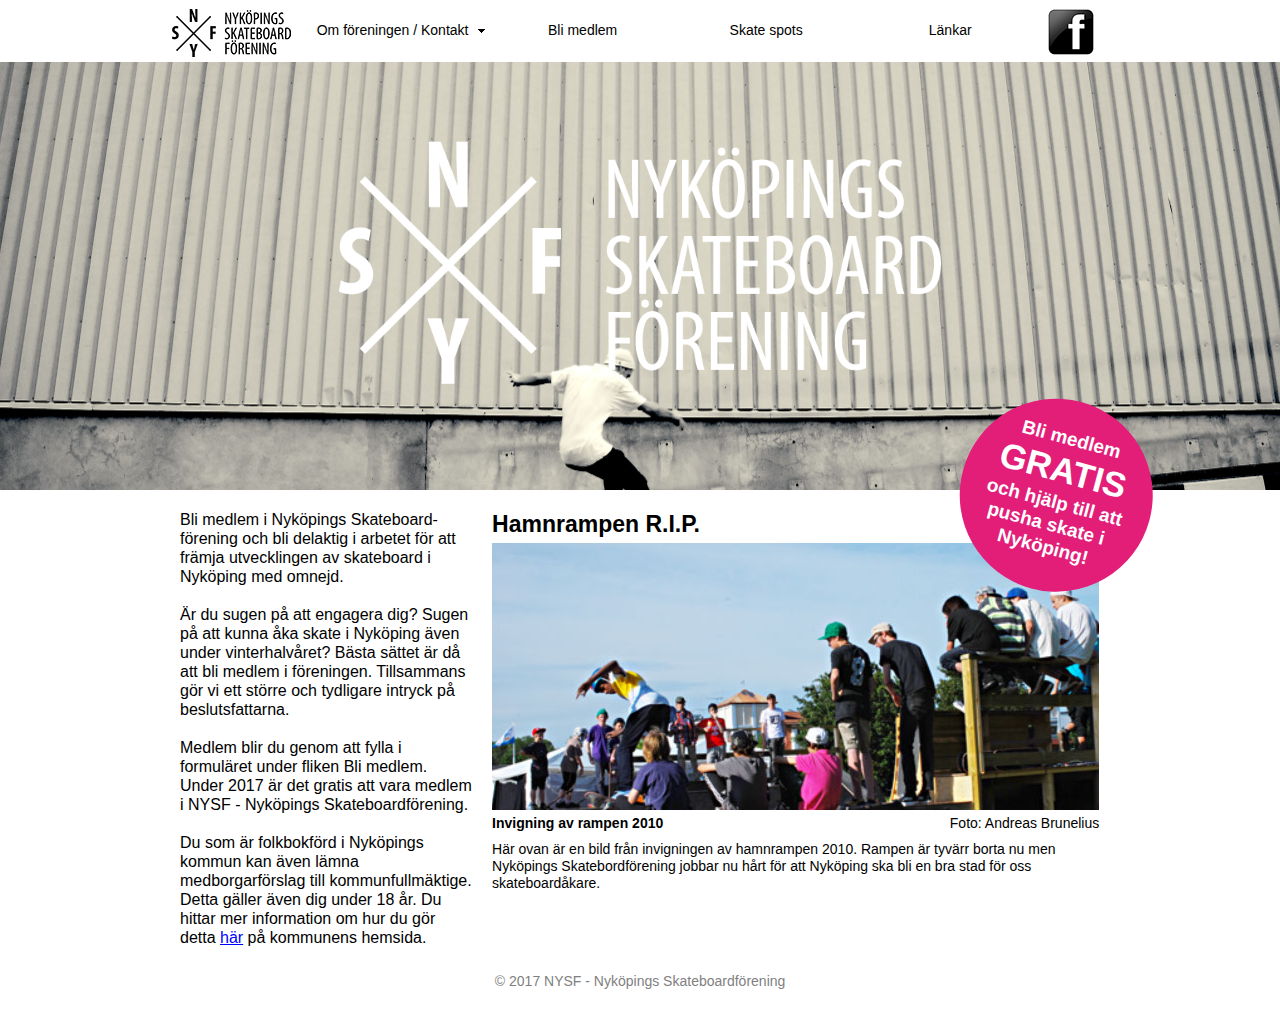
==== commit 3f385a4b: "uppdateringar" ====
--- a/index.html
+++ b/index.html
@@ -17,8 +17,8 @@
   <title>Hem</title>
   <!-- CSS -->
   <link rel="stylesheet" type="text/css" href="css/site_global.css?crc=443350757"/>
-  <link rel="stylesheet" type="text/css" href="css/master_a-mallsida.css?crc=359047744"/>
-  <link rel="stylesheet" type="text/css" href="css/index.css?crc=3766635991" id="pagesheet"/>
+  <link rel="stylesheet" type="text/css" href="css/master_a-mallsida.css?crc=4147922841"/>
+  <link rel="stylesheet" type="text/css" href="css/index.css?crc=4027697622" id="pagesheet"/>
   <!-- JS includes -->
   <!--[if lt IE 9]>
   <script src="scripts/html5shiv.js?crc=4241844378" type="text/javascript"></script>
@@ -80,12 +80,14 @@
      <div class="clip_frame grpelem" id="u250"><!-- image -->
       <img class="block" id="u250_img" src="images/rityta%201.png?crc=4107011855" alt="" data-image-width="602" data-image-height="243"/>
      </div>
-     <div class="clearfix grpelem" id="u270-10"><!-- content -->
+     <div class="clearfix grpelem" id="u270-16"><!-- content -->
       <p>Bli medlem i Nyköpings Skateboard- förening och bli delaktig i arbetet för att främja utvecklingen av skateboard i Nyköping med omnejd.</p>
       <p>&nbsp;</p>
       <p>Är du sugen på att engagera dig? Sugen på att kunna åka skate i Nyköping även under vinterhalvåret? Bästa sättet är då att bli medlem i föreningen. Tillsammans gör vi ett större och tydligare intryck på beslutsfattarna.</p>
       <p>&nbsp;</p>
       <p>Medlem blir du genom att fylla i formuläret under fliken Bli medlem. Under 2017 är det gratis att vara medlem i NYSF - Nyköpings Skateboardförening.</p>
+      <p>&nbsp;</p>
+      <p>Du som är folkbokförd i Nyköpings kommun kan även lämna medborgarförslag till kommunfullmäktige. Detta gäller även dig under 18 år. Du hittar mer information om hur du gör detta <a class="nonblock" href="http://nykoping.se/Kommun--politik/Demokrati/Paverka/Medborgarforslag/">här</a> på kommunens hemsida.</p>
      </div>
      <div class="clearfix grpelem" id="u2060"><!-- column -->
       <div class="clearfix colelem" id="u898-4"><!-- content -->
@@ -99,7 +101,7 @@
         <p><span id="u901">Invigning av rampen 2010</span></p>
        </div>
        <div class="clearfix grpelem" id="u904-4"><!-- content -->
-        <p>Foto: Andreas B</p>
+        <p>Foto: Andreas Brunelius</p>
        </div>
       </div>
       <div class="clearfix colelem" id="u907-4"><!-- content -->
@@ -112,7 +114,7 @@
      </div>
     </div>
    </div>
-   <div class="verticalspacer" data-offset-top="911" data-content-above-spacer="911" data-content-below-spacer="61"></div>
+   <div class="verticalspacer" data-offset-top="947" data-content-above-spacer="947" data-content-below-spacer="61"></div>
    <div class="clearfix grpelem" id="u871-4"><!-- content -->
     <p>© 2017 NYSF - Nyköpings Skateboardförening</p>
    </div>
--- a/css/master_a-mallsida.css
+++ b/css/master_a-mallsida.css
@@ -1 +1 @@
-#menuu281{border-width:0px;border-color:transparent;background-color:transparent;}#u339{background-color:#FFFFFF;}#u339:hover{background-color:#D9D9D9;}#u341-4{border-width:0px;border-color:transparent;background-color:transparent;text-align:center;color:#000000;font-family:Helvetica, Helvetica Neue, Arial, sans-serif;}#u342{opacity:1;-ms-filter:"progid:DXImageTransform.Microsoft.Alpha(Opacity=100)";filter:alpha(opacity=100);background:transparent url("../images/arrowmenudown.png?crc=262559161") no-repeat center center;}#u339:hover #u342{background-repeat:no-repeat;background-position:center center;}#u339.MuseMenuActive #u342{background-repeat:no-repeat;background-position:center center;}#u338,#u343,#u344{background-color:transparent;}#u339.MuseMenuActive,#u344:hover{background-color:#D9D9D9;}#u1496{border-width:0px;border-color:transparent;background-color:#FFFFFF;}#u1496:hover{background-color:#D9D9D9;}#u344:active,#u1496:active{background-color:#B1B1B1;}#u1493,#u1498-4{background-color:transparent;}#u1535{border-width:0px;border-color:transparent;background-color:#FFFFFF;}#u1496.MuseMenuActive,#u1535:hover{background-color:#D9D9D9;}#u1535:active{background-color:#B1B1B1;}#u1534,#u1536-4{background-color:transparent;}#u1474{border-width:0px;border-color:transparent;background-color:#FFFFFF;}#u1535.MuseMenuActive,#u1474:hover{background-color:#D9D9D9;}#u1474:active{background-color:#B1B1B1;}#u1472,#u1478-4{background-color:transparent;}#u1691{border-width:0px;border-color:transparent;background-color:#FFFFFF;}#u1474.MuseMenuActive,#u1691:hover{background-color:#D9D9D9;}#u1691:active{background-color:#B1B1B1;}#u1688,#u1694-4{background-color:transparent;}#u2154{border-width:0px;border-color:transparent;background-color:#FFFFFF;}#u1691.MuseMenuActive,#u2154:hover{background-color:#D9D9D9;}#u2154:active{background-color:#B1B1B1;}#u2153,#u2157-4{background-color:transparent;}#u1498-3,#u1536-3,#u1478-3,#u1694-3,#u2157-3{line-height:16px;text-align:center;font-size:13px;}#u382{background-color:#FFFFFF;}#u2154.MuseMenuActive,#u382:hover{background-color:#D9D9D9;}#u385-4{border-width:0px;border-color:transparent;background-color:transparent;text-align:center;color:#000000;font-family:Helvetica, Helvetica Neue, Arial, sans-serif;}#u426{background-color:#FFFFFF;}#u382.MuseMenuActive,#u426:hover{background-color:#D9D9D9;}#u429-4{border-width:0px;border-color:transparent;background-color:transparent;text-align:center;color:#000000;font-family:Helvetica, Helvetica Neue, Arial, sans-serif;}#u466{background-color:#FFFFFF;}#u426.MuseMenuActive,#u466:hover{background-color:#D9D9D9;}#u466.MuseMenuActive{background-color:#D9D9D9;}#u467-4{border-width:0px;border-color:transparent;background-color:transparent;text-align:center;color:#000000;font-family:Helvetica, Helvetica Neue, Arial, sans-serif;}.MenuItem{cursor:pointer;}#u381,#u423,#u465,#u505,#u988{background-color:transparent;}#u871-4{background-color:transparent;text-align:center;color:#7F7F7F;}+#menuu281{border-width:0px;border-color:transparent;background-color:transparent;}#u339{background-color:#FFFFFF;}#u339:hover{background-color:#D9D9D9;}#u341-4{border-width:0px;border-color:transparent;background-color:transparent;text-align:center;color:#000000;font-family:Helvetica, Helvetica Neue, Arial, sans-serif;}#u342{opacity:1;-ms-filter:"progid:DXImageTransform.Microsoft.Alpha(Opacity=100)";filter:alpha(opacity=100);background:transparent url("../images/arrowmenudown.png?crc=262559161") no-repeat center center;}#u339:hover #u342{background-repeat:no-repeat;background-position:center center;}#u339.MuseMenuActive #u342{background-repeat:no-repeat;background-position:center center;}#u338,#u343,#u344{background-color:transparent;}#u339.MuseMenuActive,#u344:hover{background-color:#D9D9D9;}#u1496{border-width:0px;border-color:transparent;background-color:#FFFFFF;}#u1496:hover{background-color:#D9D9D9;}#u344:active,#u1496:active{background-color:#B1B1B1;}#u1493,#u1498-4{background-color:transparent;}#u1535{border-width:0px;border-color:transparent;background-color:#FFFFFF;}#u1496.MuseMenuActive,#u1535:hover{background-color:#D9D9D9;}#u1535:active{background-color:#B1B1B1;}#u1534,#u1536-4{background-color:transparent;}#u1474{border-width:0px;border-color:transparent;background-color:#FFFFFF;}#u1535.MuseMenuActive,#u1474:hover{background-color:#D9D9D9;}#u1474:active{background-color:#B1B1B1;}#u1472,#u1478-4{background-color:transparent;}#u1691{border-width:0px;border-color:transparent;background-color:#FFFFFF;}#u1474.MuseMenuActive,#u1691:hover{background-color:#D9D9D9;}#u1691:active{background-color:#B1B1B1;}#u1688,#u1694-4{background-color:transparent;}#u2154{border-width:0px;border-color:transparent;background-color:#FFFFFF;}#u1691.MuseMenuActive,#u2154:hover{background-color:#D9D9D9;}#u2154:active{background-color:#B1B1B1;}#u2153,#u2157-4{background-color:transparent;}#u1498-3,#u1536-3,#u1478-3,#u1694-3,#u2157-3{line-height:16px;text-align:center;font-size:13px;}#u382{background-color:#FFFFFF;}#u2154.MuseMenuActive,#u382:hover{background-color:#D9D9D9;}#u385-4{border-width:0px;border-color:transparent;background-color:transparent;text-align:center;color:#000000;font-family:Helvetica, Helvetica Neue, Arial, sans-serif;}#u426{background-color:#FFFFFF;}#u382.MuseMenuActive,#u426:hover{background-color:#D9D9D9;}#u429-4{border-width:0px;border-color:transparent;background-color:transparent;text-align:center;color:#000000;font-family:Helvetica, Helvetica Neue, Arial, sans-serif;}#u466{background-color:#FFFFFF;}#u426.MuseMenuActive,#u466:hover{background-color:#D9D9D9;}#u466.MuseMenuActive{background-color:#D9D9D9;}#u467-4{border-width:0px;border-color:transparent;background-color:transparent;text-align:center;color:#000000;font-family:Helvetica, Helvetica Neue, Arial, sans-serif;}.MenuItem{cursor:pointer;}#u381,#u423,#u465,#u505,#u988{background-color:transparent;}#u871-4{background-color:transparent;text-align:center;color:#7F7F7F;font-family:Helvetica, Helvetica Neue, Arial, sans-serif;}--- a/css/index.css
+++ b/css/index.css
@@ -1 +1 @@
-.version.index{color:#0000E0;background-color:#824DD7;}#page{z-index:1;min-height:480px;background-image:none;border-width:0px;border-color:#000000;background-color:transparent;padding-bottom:20px;width:100%;max-width:960px;margin-left:auto;margin-right:auto;}#slideshowu124{z-index:70;width:0.01px;height:428px;position:relative;margin-right:-10000px;margin-top:62px;}#u134{position:absolute;width:960px;height:428px;background-color:transparent;left:-3px;}#u134popup{z-index:71;}#u135{z-index:72;width:960px;height:428px;border-width:0px;border-color:transparent;background-color:transparent;margin-right:-10000px;position:relative;}#u1744{z-index:74;width:960px;height:428px;border-width:0px;border-color:transparent;background-color:transparent;margin-right:-10000px;position:relative;}#u1778{z-index:76;width:960px;height:428px;border-width:0px;border-color:transparent;background-color:transparent;margin-right:-10000px;position:relative;}#u1849{z-index:78;width:960px;height:428px;border-width:0px;border-color:transparent;background-color:transparent;margin-right:-10000px;position:relative;}.SSFirstButton,.SSPreviousButton,.SSNextButton,.SSLastButton,.SSSlideLink,.SSCloseButton{cursor:pointer;}.SSSlideLoading{background:url("../images/loading.gif?crc=3815509949") no-repeat center center;}#ppmenuu281{z-index:0;padding-bottom:0px;margin-right:-10000px;margin-top:-4px;width:104.38%;margin-left:1.25%;}#pmenuu281{z-index:2;width:93.32%;}#menuu281{z-index:2;position:relative;margin-right:-10000px;margin-top:4px;width:78.29%;left:14.66%;}#u338{min-height:62px;position:relative;margin-right:-10000px;width:24.73%;}#u339{padding-bottom:45px;position:relative;width:100%;}#u339:hover{min-height:0px;width:100%;margin:0px 0px 0px 0%;}#u341-4{min-height:17px;position:relative;margin-right:-10000px;top:22px;width:92.27%;}#u339:hover #u341-4{padding-top:0px;padding-bottom:0px;min-height:17px;width:92.27%;margin:0px -10000px 0px 0%;}#u339.MuseMenuActive #u341-4{padding-top:0px;padding-bottom:0px;min-height:17px;width:92.27%;margin:0px -10000px 0px 0%;}#u342{z-index:9;height:14px;position:relative;margin-right:-10000px;top:24px;width:7.74%;left:92.27%;}#u339:hover #u342{height:14px;min-height:0px;width:7.74%;margin:0px -10000px 0px 0%;}#u339.MuseMenuActive #u342{height:14px;min-height:0px;width:7.74%;margin:0px -10000px 0px 0%;}#u343{top:62px;width:101.11%;}#u344{position:relative;width:100%;}#u339.MuseMenuActive,#u344:hover{min-height:0px;width:100%;margin:0px 0px 0px 0%;}#u1496{padding-bottom:16px;position:relative;margin-right:-10000px;width:100%;}#u1496:hover{min-height:0px;width:100%;margin:0px -10000px 0px 0%;}#u1496:active{min-height:0px;width:100%;margin:0px -10000px 0px 0%;}#u1498-4{min-height:16px;padding-top:4px;position:relative;margin-right:-10000px;top:8px;width:97.82%;left:1.1%;}#u1496:hover #u1498-4{padding-top:4px;padding-bottom:0px;min-height:16px;width:97.82%;margin:0px -10000px 0px 0%;}#u1496:active #u1498-4{padding-top:4px;padding-bottom:0px;min-height:16px;width:97.82%;margin:0px -10000px 0px 0%;}#u1535{padding-bottom:16px;position:relative;margin-right:-10000px;width:100%;}#u1496.MuseMenuActive,#u1535:hover{min-height:0px;width:100%;margin:0px -10000px 0px 0%;}#u1535:active{min-height:0px;width:100%;margin:0px -10000px 0px 0%;}#u1536-4{min-height:16px;padding-top:4px;position:relative;margin-right:-10000px;top:8px;width:97.82%;left:1.1%;}#u1496.MuseMenuActive #u1498-4,#u1535:hover #u1536-4{padding-top:4px;padding-bottom:0px;min-height:16px;width:97.82%;margin:0px -10000px 0px 0%;}#u1535:active #u1536-4{padding-top:4px;padding-bottom:0px;min-height:16px;width:97.82%;margin:0px -10000px 0px 0%;}#u1474{padding-bottom:15px;position:relative;margin-right:-10000px;width:100%;}#u1535.MuseMenuActive,#u1474:hover{min-height:0px;width:100%;margin:0px -10000px 0px 0%;}#u1474:active{min-height:0px;width:100%;margin:0px -10000px 0px 0%;}#u1478-4{min-height:16px;padding-top:4px;position:relative;margin-right:-10000px;top:7px;width:97.82%;left:1.1%;}#u1535.MuseMenuActive #u1536-4,#u1474:hover #u1478-4{padding-top:4px;padding-bottom:0px;min-height:16px;width:97.82%;margin:0px -10000px 0px 0%;}#u1474:active #u1478-4{padding-top:4px;padding-bottom:0px;min-height:16px;width:97.82%;margin:0px -10000px 0px 0%;}#u1691{padding-bottom:16px;position:relative;margin-right:-10000px;width:100%;}#u1474.MuseMenuActive,#u1691:hover{min-height:0px;width:100%;margin:0px -10000px 0px 0%;}#u1691:active{min-height:0px;width:100%;margin:0px -10000px 0px 0%;}#u1694-4{min-height:16px;padding-top:4px;position:relative;margin-right:-10000px;top:8px;width:97.82%;left:1.1%;}#u1474.MuseMenuActive #u1478-4,#u1691:hover #u1694-4{padding-top:4px;padding-bottom:0px;min-height:16px;width:97.82%;margin:0px -10000px 0px 0%;}#u1691:active #u1694-4{padding-top:4px;padding-bottom:0px;min-height:16px;width:97.82%;margin:0px -10000px 0px 0%;}#u1493,#u1534,#u1472,#u1688,#u2153{position:relative;width:100%;}#u2154{padding-bottom:16px;position:relative;margin-right:-10000px;width:100%;}#u1691.MuseMenuActive,#u2154:hover{min-height:0px;width:100%;margin:0px -10000px 0px 0%;}#u2154:active{min-height:0px;width:100%;margin:0px -10000px 0px 0%;}#u2154.MuseMenuActive{min-height:0px;width:100%;margin:0px -10000px 0px 0%;}#u2157-4{min-height:16px;padding-top:4px;position:relative;margin-right:-10000px;top:8px;width:97.82%;left:1.1%;}#u1691.MuseMenuActive #u1694-4,#u2154:hover #u2157-4{padding-top:4px;padding-bottom:0px;min-height:16px;width:97.82%;margin:0px -10000px 0px 0%;}#u2154:active #u2157-4{padding-top:4px;padding-bottom:0px;min-height:16px;width:97.82%;margin:0px -10000px 0px 0%;}#u2154.MuseMenuActive #u2157-4{padding-top:4px;padding-bottom:0px;min-height:16px;width:97.82%;margin:0px -10000px 0px 0%;}#u1498-3,#u1536-3,#u1478-3,#u1694-3,#u2157-3{margin-left:2px;margin-right:2px;}#u381{min-height:62px;position:relative;margin-right:-10000px;width:24.73%;left:25%;}#u382{padding-bottom:45px;position:relative;width:100%;}#u344:active,#u382:hover{min-height:0px;width:100%;margin:0px 0px 0px 0%;}#u385-4{min-height:17px;position:relative;margin-right:-10000px;top:22px;width:100%;}#u382:hover #u385-4{padding-top:0px;padding-bottom:0px;min-height:17px;width:100%;margin:0px -10000px 0px 0%;}#u423{min-height:62px;position:relative;margin-right:-10000px;width:24.87%;left:50%;}#u426{padding-bottom:45px;position:relative;width:100%;}#u382.MuseMenuActive,#u426:hover{min-height:0px;width:100%;margin:0px 0px 0px 0%;}#u429-4{min-height:17px;position:relative;margin-right:-10000px;top:22px;width:100%;}#u382.MuseMenuActive #u385-4,#u426:hover #u429-4{padding-top:0px;padding-bottom:0px;min-height:17px;width:100%;margin:0px -10000px 0px 0%;}#u465{min-height:62px;position:relative;margin-right:-10000px;width:24.87%;left:75.14%;}#u466{padding-bottom:45px;position:relative;width:100%;}#u426.MuseMenuActive,#u466:hover{min-height:0px;width:100%;margin:0px 0px 0px 0%;}#u466.MuseMenuActive{min-height:0px;width:100%;margin:0px 0px 0px 0%;}#u467-4{min-height:17px;position:relative;margin-right:-10000px;top:22px;width:100%;}#u426.MuseMenuActive #u429-4,#u466:hover #u467-4{padding-top:0px;padding-bottom:0px;min-height:17px;width:100%;margin:0px -10000px 0px 0%;}#u466.MuseMenuActive #u467-4{padding-top:0px;padding-bottom:0px;min-height:17px;width:100%;margin:0px -10000px 0px 0%;}#u505{z-index:60;position:relative;margin-right:-10000px;margin-top:13px;width:12.73%;}#u988{z-index:66;position:relative;margin-right:-10000px;width:7.71%;left:92.3%;}#pu106{z-index:68;margin-top:61px;width:99.21%;margin-left:0.8%;}#u106{z-index:68;background-color:transparent;position:relative;margin-right:-10000px;width:58.25%;left:22.34%;}#u104{z-index:69;display:block;margin-bottom:0.17271157167530224%;width:100.52%;}#u250{z-index:80;background-color:transparent;position:relative;margin-right:-10000px;margin-top:12px;width:60.57%;left:16%;}#u270-10{z-index:82;min-height:227px;background-color:transparent;line-height:19px;font-size:16px;position:relative;margin-right:-10000px;margin-top:381px;width:29.48%;}#u2060{z-index:92;border-width:0px;border-color:transparent;background-color:transparent;padding-bottom:0px;position:relative;margin-right:-10000px;margin-top:382px;width:61.17%;left:31.49%;}#u898-4{z-index:95;min-height:26px;background-color:transparent;line-height:28px;font-size:23px;font-weight:bold;position:relative;width:99.84%;}#u885{z-index:93;background-color:transparent;margin-top:5px;position:relative;width:99.84%;}#pu901-5{z-index:99;margin-top:5px;width:99.84%;}#u901-5{z-index:99;min-height:17px;background-color:transparent;position:relative;margin-right:-10000px;width:54.04%;}#u901{font-weight:bold;}#u904-4{z-index:104;min-height:17px;background-color:transparent;text-align:right;position:relative;margin-right:-10000px;width:42.51%;left:57.5%;}#u907-4{z-index:108;min-height:71px;background-color:transparent;margin-top:7px;position:relative;width:100%;}#u1116{z-index:112;border-width:0px;border-color:transparent;background-color:transparent;padding-bottom:22px;position:relative;margin-right:-10000px;margin-top:248px;width:23.75%;left:76.26%;}#u917{z-index:113;height:193px;background-color:#E21E79;border-radius:50%;-webkit-transform:matrix(0.9659,0.2588,-0.2588,0.9659,28,-22);-ms-transform:matrix(0.9659,0.2588,-0.2588,0.9659,28,-22);transform:matrix(0.9659,0.2588,-0.2588,0.9659,28,-22);position:relative;margin-right:-10000px;margin-top:22px;width:81.78%;left:9.33%;}#u916-8{z-index:114;min-height:113px;background-color:transparent;color:#FFFFFF;text-align:center;font-weight:bold;-webkit-transform:matrix(0.9659,0.2588,-0.2588,0.9659,20,-17);-ms-transform:matrix(0.9659,0.2588,-0.2588,0.9659,20,-17);transform:matrix(0.9659,0.2588,-0.2588,0.9659,20,-17);position:relative;margin-right:-10000px;margin-top:49px;width:61.87%;left:19.5%;}#u916-4{font-size:35px;line-height:42px;}#u916-2,#u916-6{font-size:19px;line-height:23px;}.css_verticalspacer .verticalspacer{height:calc(100vh - 972px);}#u871-4{z-index:62;min-height:16px;position:relative;margin-right:-10000px;margin-top:25px;width:30.53%;left:34.8%;}#muse_css_mq,.html{background-color:#FFFFFF;}body{position:relative;min-width:320px;}.verticalspacer{min-height:1px;}#u250_img,#u885_img,#u505_img,#u988_img{width:100%;}+.version.index{color:#0000F0;background-color:#11C9D6;}#page{z-index:1;min-height:480px;background-image:none;border-width:0px;border-color:#000000;background-color:transparent;padding-bottom:20px;width:100%;max-width:960px;margin-left:auto;margin-right:auto;}#slideshowu124{z-index:70;width:0.01px;height:428px;position:relative;margin-right:-10000px;margin-top:62px;}#u134{position:absolute;width:960px;height:428px;background-color:transparent;left:-3px;}#u134popup{z-index:71;}#u135{z-index:72;width:960px;height:428px;border-width:0px;border-color:transparent;background-color:transparent;margin-right:-10000px;position:relative;}#u1744{z-index:74;width:960px;height:428px;border-width:0px;border-color:transparent;background-color:transparent;margin-right:-10000px;position:relative;}#u1778{z-index:76;width:960px;height:428px;border-width:0px;border-color:transparent;background-color:transparent;margin-right:-10000px;position:relative;}#u1849{z-index:78;width:960px;height:428px;border-width:0px;border-color:transparent;background-color:transparent;margin-right:-10000px;position:relative;}.SSFirstButton,.SSPreviousButton,.SSNextButton,.SSLastButton,.SSSlideLink,.SSCloseButton{cursor:pointer;}.SSSlideLoading{background:url("../images/loading.gif?crc=3815509949") no-repeat center center;}#ppmenuu281{z-index:0;margin-right:-10000px;margin-top:-4px;width:104.38%;margin-left:1.25%;}#pmenuu281{z-index:2;width:93.32%;}#menuu281{z-index:2;position:relative;margin-right:-10000px;margin-top:4px;width:78.29%;left:14.66%;}#u338{min-height:62px;position:relative;margin-right:-10000px;width:24.73%;}#u339{padding-bottom:45px;position:relative;width:100%;}#u339:hover{min-height:0px;width:100%;margin:0px 0px 0px 0%;}#u341-4{min-height:17px;position:relative;margin-right:-10000px;top:22px;width:92.27%;}#u339:hover #u341-4{padding-top:0px;padding-bottom:0px;min-height:17px;width:92.27%;margin:0px -10000px 0px 0%;}#u339.MuseMenuActive #u341-4{padding-top:0px;padding-bottom:0px;min-height:17px;width:92.27%;margin:0px -10000px 0px 0%;}#u342{z-index:9;height:14px;position:relative;margin-right:-10000px;top:24px;width:7.74%;left:92.27%;}#u339:hover #u342{height:14px;min-height:0px;width:7.74%;margin:0px -10000px 0px 0%;}#u339.MuseMenuActive #u342{height:14px;min-height:0px;width:7.74%;margin:0px -10000px 0px 0%;}#u343{top:62px;width:101.11%;}#u344{position:relative;width:100%;}#u339.MuseMenuActive,#u344:hover{min-height:0px;width:100%;margin:0px 0px 0px 0%;}#u1496{padding-bottom:16px;position:relative;margin-right:-10000px;width:100%;}#u1496:hover{min-height:0px;width:100%;margin:0px -10000px 0px 0%;}#u1496:active{min-height:0px;width:100%;margin:0px -10000px 0px 0%;}#u1498-4{min-height:16px;padding-top:4px;position:relative;margin-right:-10000px;top:8px;width:97.82%;left:1.1%;}#u1496:hover #u1498-4{padding-top:4px;padding-bottom:0px;min-height:16px;width:97.82%;margin:0px -10000px 0px 0%;}#u1496:active #u1498-4{padding-top:4px;padding-bottom:0px;min-height:16px;width:97.82%;margin:0px -10000px 0px 0%;}#u1535{padding-bottom:16px;position:relative;margin-right:-10000px;width:100%;}#u1496.MuseMenuActive,#u1535:hover{min-height:0px;width:100%;margin:0px -10000px 0px 0%;}#u1535:active{min-height:0px;width:100%;margin:0px -10000px 0px 0%;}#u1536-4{min-height:16px;padding-top:4px;position:relative;margin-right:-10000px;top:8px;width:97.82%;left:1.1%;}#u1496.MuseMenuActive #u1498-4,#u1535:hover #u1536-4{padding-top:4px;padding-bottom:0px;min-height:16px;width:97.82%;margin:0px -10000px 0px 0%;}#u1535:active #u1536-4{padding-top:4px;padding-bottom:0px;min-height:16px;width:97.82%;margin:0px -10000px 0px 0%;}#u1474{padding-bottom:15px;position:relative;margin-right:-10000px;width:100%;}#u1535.MuseMenuActive,#u1474:hover{min-height:0px;width:100%;margin:0px -10000px 0px 0%;}#u1474:active{min-height:0px;width:100%;margin:0px -10000px 0px 0%;}#u1478-4{min-height:16px;padding-top:4px;position:relative;margin-right:-10000px;top:7px;width:97.82%;left:1.1%;}#u1535.MuseMenuActive #u1536-4,#u1474:hover #u1478-4{padding-top:4px;padding-bottom:0px;min-height:16px;width:97.82%;margin:0px -10000px 0px 0%;}#u1474:active #u1478-4{padding-top:4px;padding-bottom:0px;min-height:16px;width:97.82%;margin:0px -10000px 0px 0%;}#u1691{padding-bottom:16px;position:relative;margin-right:-10000px;width:100%;}#u1474.MuseMenuActive,#u1691:hover{min-height:0px;width:100%;margin:0px -10000px 0px 0%;}#u1691:active{min-height:0px;width:100%;margin:0px -10000px 0px 0%;}#u1694-4{min-height:16px;padding-top:4px;position:relative;margin-right:-10000px;top:8px;width:97.82%;left:1.1%;}#u1474.MuseMenuActive #u1478-4,#u1691:hover #u1694-4{padding-top:4px;padding-bottom:0px;min-height:16px;width:97.82%;margin:0px -10000px 0px 0%;}#u1691:active #u1694-4{padding-top:4px;padding-bottom:0px;min-height:16px;width:97.82%;margin:0px -10000px 0px 0%;}#u1493,#u1534,#u1472,#u1688,#u2153{position:relative;width:100%;}#u2154{padding-bottom:16px;position:relative;margin-right:-10000px;width:100%;}#u1691.MuseMenuActive,#u2154:hover{min-height:0px;width:100%;margin:0px -10000px 0px 0%;}#u2154:active{min-height:0px;width:100%;margin:0px -10000px 0px 0%;}#u2154.MuseMenuActive{min-height:0px;width:100%;margin:0px -10000px 0px 0%;}#u2157-4{min-height:16px;padding-top:4px;position:relative;margin-right:-10000px;top:8px;width:97.82%;left:1.1%;}#u1691.MuseMenuActive #u1694-4,#u2154:hover #u2157-4{padding-top:4px;padding-bottom:0px;min-height:16px;width:97.82%;margin:0px -10000px 0px 0%;}#u2154:active #u2157-4{padding-top:4px;padding-bottom:0px;min-height:16px;width:97.82%;margin:0px -10000px 0px 0%;}#u2154.MuseMenuActive #u2157-4{padding-top:4px;padding-bottom:0px;min-height:16px;width:97.82%;margin:0px -10000px 0px 0%;}#u1498-3,#u1536-3,#u1478-3,#u1694-3,#u2157-3{margin-left:2px;margin-right:2px;}#u381{min-height:62px;position:relative;margin-right:-10000px;width:24.73%;left:25%;}#u382{padding-bottom:45px;position:relative;width:100%;}#u344:active,#u382:hover{min-height:0px;width:100%;margin:0px 0px 0px 0%;}#u385-4{min-height:17px;position:relative;margin-right:-10000px;top:22px;width:100%;}#u382:hover #u385-4{padding-top:0px;padding-bottom:0px;min-height:17px;width:100%;margin:0px -10000px 0px 0%;}#u423{min-height:62px;position:relative;margin-right:-10000px;width:24.87%;left:50%;}#u426{padding-bottom:45px;position:relative;width:100%;}#u382.MuseMenuActive,#u426:hover{min-height:0px;width:100%;margin:0px 0px 0px 0%;}#u429-4{min-height:17px;position:relative;margin-right:-10000px;top:22px;width:100%;}#u382.MuseMenuActive #u385-4,#u426:hover #u429-4{padding-top:0px;padding-bottom:0px;min-height:17px;width:100%;margin:0px -10000px 0px 0%;}#u465{min-height:62px;position:relative;margin-right:-10000px;width:24.87%;left:75.14%;}#u466{padding-bottom:45px;position:relative;width:100%;}#u426.MuseMenuActive,#u466:hover{min-height:0px;width:100%;margin:0px 0px 0px 0%;}#u466.MuseMenuActive{min-height:0px;width:100%;margin:0px 0px 0px 0%;}#u467-4{min-height:17px;position:relative;margin-right:-10000px;top:22px;width:100%;}#u426.MuseMenuActive #u429-4,#u466:hover #u467-4{padding-top:0px;padding-bottom:0px;min-height:17px;width:100%;margin:0px -10000px 0px 0%;}#u466.MuseMenuActive #u467-4{padding-top:0px;padding-bottom:0px;min-height:17px;width:100%;margin:0px -10000px 0px 0%;}#u505{z-index:60;position:relative;margin-right:-10000px;margin-top:13px;width:12.73%;}#u988{z-index:66;position:relative;margin-right:-10000px;width:7.71%;left:92.3%;}#pu106{z-index:68;margin-top:61px;width:99.21%;margin-left:0.8%;}#u106{z-index:68;background-color:transparent;position:relative;margin-right:-10000px;width:58.25%;left:22.34%;}#u104{z-index:69;display:block;margin-bottom:0.17271157167530224%;width:100.52%;}#u250{z-index:80;background-color:transparent;position:relative;margin-right:-10000px;margin-top:12px;width:60.57%;left:16%;}#u270-16{z-index:82;min-height:227px;background-color:transparent;line-height:19px;font-size:16px;font-family:Helvetica, Helvetica Neue, Arial, sans-serif;position:relative;margin-right:-10000px;margin-top:381px;width:29.48%;}#u2060{z-index:98;border-width:0px;border-color:transparent;background-color:transparent;padding-bottom:0px;position:relative;margin-right:-10000px;margin-top:381px;width:61.17%;left:31.39%;}#u898-4{z-index:101;min-height:26px;background-color:transparent;line-height:28px;font-size:23px;font-family:Helvetica, Helvetica Neue, Arial, sans-serif;font-weight:bold;position:relative;width:99.84%;}#u885{z-index:99;background-color:transparent;margin-top:5px;position:relative;width:99.84%;}#pu901-5{z-index:105;margin-top:5px;width:99.84%;}#u901-5{z-index:105;min-height:17px;background-color:transparent;font-family:Helvetica, Helvetica Neue, Arial, sans-serif;position:relative;margin-right:-10000px;width:54.04%;}#u901{font-weight:bold;}#u904-4{z-index:110;min-height:17px;background-color:transparent;text-align:right;font-family:Helvetica, Helvetica Neue, Arial, sans-serif;position:relative;margin-right:-10000px;width:42.51%;left:57.5%;}#u907-4{z-index:114;min-height:71px;background-color:transparent;margin-top:9px;position:relative;width:100%;}#u1116{z-index:118;border-width:0px;border-color:transparent;background-color:transparent;padding-bottom:22px;position:relative;margin-right:-10000px;margin-top:248px;width:23.75%;left:76.26%;}#u917{z-index:119;height:193px;background-color:#E21E79;border-radius:50%;-webkit-transform:matrix(0.9659,0.2588,-0.2588,0.9659,28,-22);-ms-transform:matrix(0.9659,0.2588,-0.2588,0.9659,28,-22);transform:matrix(0.9659,0.2588,-0.2588,0.9659,28,-22);position:relative;margin-right:-10000px;margin-top:22px;width:81.78%;left:9.33%;}#u916-8{z-index:120;min-height:113px;background-color:transparent;color:#FFFFFF;text-align:center;font-weight:bold;-webkit-transform:matrix(0.9659,0.2588,-0.2588,0.9659,20,-17);-ms-transform:matrix(0.9659,0.2588,-0.2588,0.9659,20,-17);transform:matrix(0.9659,0.2588,-0.2588,0.9659,20,-17);position:relative;margin-right:-10000px;margin-top:49px;width:61.87%;left:19.5%;}#u916-4{font-size:35px;line-height:42px;}#u916-2,#u916-6{font-size:19px;line-height:23px;}.css_verticalspacer .verticalspacer{height:calc(100vh - 1008px);}#u871-4{z-index:62;min-height:16px;position:relative;margin-right:-10000px;margin-top:25px;width:95.84%;left:2.09%;}#muse_css_mq,.html{background-color:#FFFFFF;}body{position:relative;min-width:320px;}.verticalspacer{min-height:1px;}#u250_img,#u885_img,#u505_img,#u988_img{width:100%;}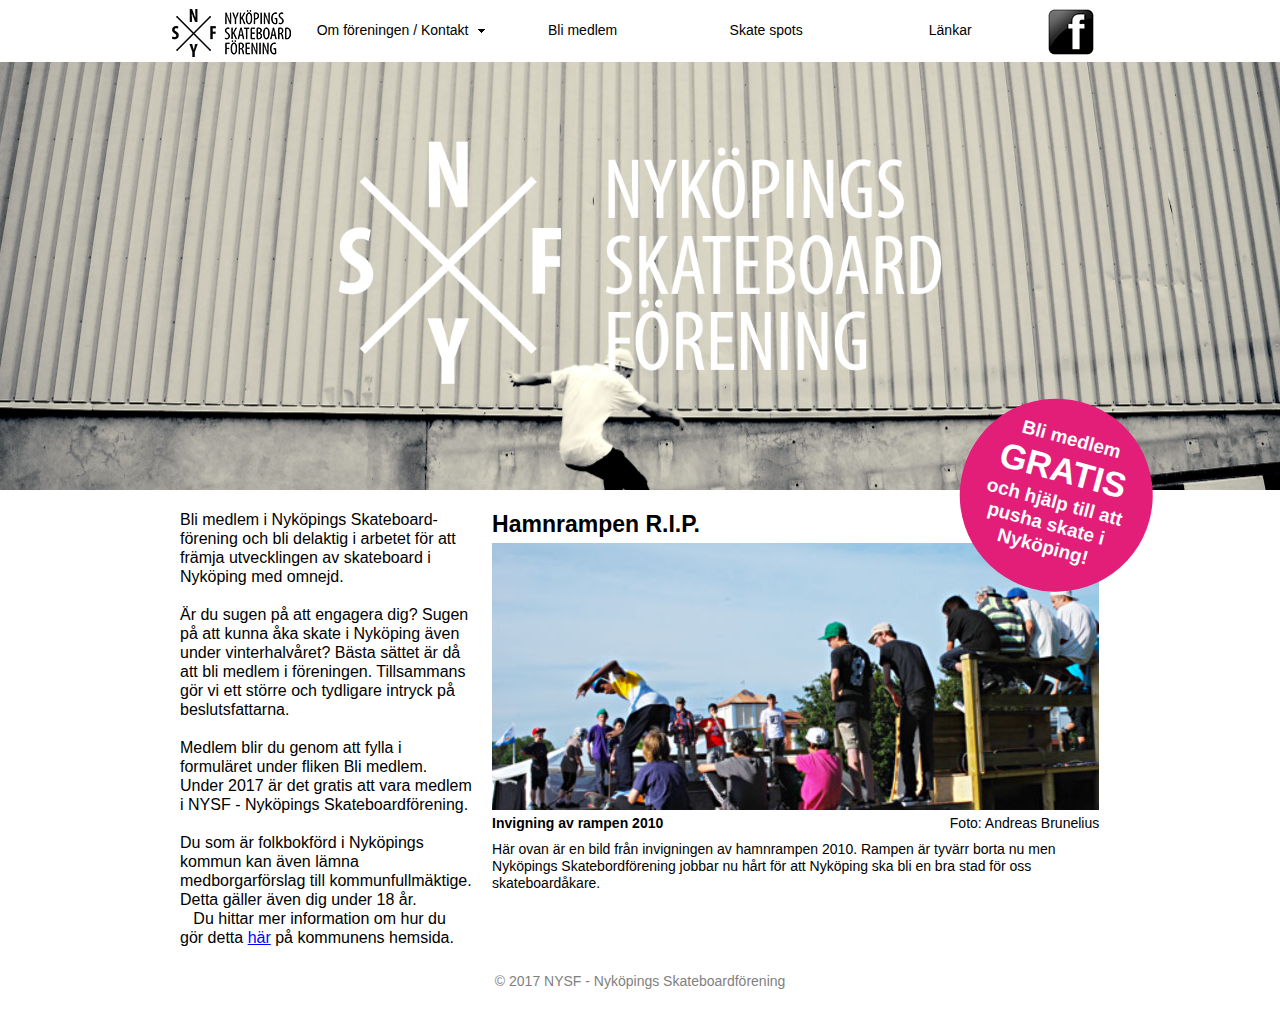
==== commit f9675764: "Uppdaterade texter" ====
--- a/index.html
+++ b/index.html
@@ -18,7 +18,7 @@
   <!-- CSS -->
   <link rel="stylesheet" type="text/css" href="css/site_global.css?crc=443350757"/>
   <link rel="stylesheet" type="text/css" href="css/master_a-mallsida.css?crc=4147922841"/>
-  <link rel="stylesheet" type="text/css" href="css/index.css?crc=4027697622" id="pagesheet"/>
+  <link rel="stylesheet" type="text/css" href="css/index.css?crc=424548599" id="pagesheet"/>
   <!-- JS includes -->
   <!--[if lt IE 9]>
   <script src="scripts/html5shiv.js?crc=4241844378" type="text/javascript"></script>
@@ -80,14 +80,15 @@
      <div class="clip_frame grpelem" id="u250"><!-- image -->
       <img class="block" id="u250_img" src="images/rityta%201.png?crc=4107011855" alt="" data-image-width="602" data-image-height="243"/>
      </div>
-     <div class="clearfix grpelem" id="u270-16"><!-- content -->
+     <div class="clearfix grpelem" id="u270-18"><!-- content -->
       <p>Bli medlem i Nyköpings Skateboard- förening och bli delaktig i arbetet för att främja utvecklingen av skateboard i Nyköping med omnejd.</p>
       <p>&nbsp;</p>
       <p>Är du sugen på att engagera dig? Sugen på att kunna åka skate i Nyköping även under vinterhalvåret? Bästa sättet är då att bli medlem i föreningen. Tillsammans gör vi ett större och tydligare intryck på beslutsfattarna.</p>
       <p>&nbsp;</p>
       <p>Medlem blir du genom att fylla i formuläret under fliken Bli medlem. Under 2017 är det gratis att vara medlem i NYSF - Nyköpings Skateboardförening.</p>
       <p>&nbsp;</p>
-      <p>Du som är folkbokförd i Nyköpings kommun kan även lämna medborgarförslag till kommunfullmäktige. Detta gäller även dig under 18 år. Du hittar mer information om hur du gör detta <a class="nonblock" href="http://nykoping.se/Kommun--politik/Demokrati/Paverka/Medborgarforslag/">här</a> på kommunens hemsida.</p>
+      <p>Du som är folkbokförd i Nyköpings kommun kan även lämna medborgarförslag till kommunfullmäktige. Detta gäller även dig under 18 år.</p>
+      <p>&nbsp;&nbsp; Du hittar mer information om hur du gör detta <a class="nonblock" href="http://nykoping.se/Kommun--politik/Demokrati/Paverka/Medborgarforslag/">här</a> på kommunens hemsida.</p>
      </div>
      <div class="clearfix grpelem" id="u2060"><!-- column -->
       <div class="clearfix colelem" id="u898-4"><!-- content -->
--- a/css/index.css
+++ b/css/index.css
@@ -1 +1 @@
-.version.index{color:#0000F0;background-color:#11C9D6;}#page{z-index:1;min-height:480px;background-image:none;border-width:0px;border-color:#000000;background-color:transparent;padding-bottom:20px;width:100%;max-width:960px;margin-left:auto;margin-right:auto;}#slideshowu124{z-index:70;width:0.01px;height:428px;position:relative;margin-right:-10000px;margin-top:62px;}#u134{position:absolute;width:960px;height:428px;background-color:transparent;left:-3px;}#u134popup{z-index:71;}#u135{z-index:72;width:960px;height:428px;border-width:0px;border-color:transparent;background-color:transparent;margin-right:-10000px;position:relative;}#u1744{z-index:74;width:960px;height:428px;border-width:0px;border-color:transparent;background-color:transparent;margin-right:-10000px;position:relative;}#u1778{z-index:76;width:960px;height:428px;border-width:0px;border-color:transparent;background-color:transparent;margin-right:-10000px;position:relative;}#u1849{z-index:78;width:960px;height:428px;border-width:0px;border-color:transparent;background-color:transparent;margin-right:-10000px;position:relative;}.SSFirstButton,.SSPreviousButton,.SSNextButton,.SSLastButton,.SSSlideLink,.SSCloseButton{cursor:pointer;}.SSSlideLoading{background:url("../images/loading.gif?crc=3815509949") no-repeat center center;}#ppmenuu281{z-index:0;margin-right:-10000px;margin-top:-4px;width:104.38%;margin-left:1.25%;}#pmenuu281{z-index:2;width:93.32%;}#menuu281{z-index:2;position:relative;margin-right:-10000px;margin-top:4px;width:78.29%;left:14.66%;}#u338{min-height:62px;position:relative;margin-right:-10000px;width:24.73%;}#u339{padding-bottom:45px;position:relative;width:100%;}#u339:hover{min-height:0px;width:100%;margin:0px 0px 0px 0%;}#u341-4{min-height:17px;position:relative;margin-right:-10000px;top:22px;width:92.27%;}#u339:hover #u341-4{padding-top:0px;padding-bottom:0px;min-height:17px;width:92.27%;margin:0px -10000px 0px 0%;}#u339.MuseMenuActive #u341-4{padding-top:0px;padding-bottom:0px;min-height:17px;width:92.27%;margin:0px -10000px 0px 0%;}#u342{z-index:9;height:14px;position:relative;margin-right:-10000px;top:24px;width:7.74%;left:92.27%;}#u339:hover #u342{height:14px;min-height:0px;width:7.74%;margin:0px -10000px 0px 0%;}#u339.MuseMenuActive #u342{height:14px;min-height:0px;width:7.74%;margin:0px -10000px 0px 0%;}#u343{top:62px;width:101.11%;}#u344{position:relative;width:100%;}#u339.MuseMenuActive,#u344:hover{min-height:0px;width:100%;margin:0px 0px 0px 0%;}#u1496{padding-bottom:16px;position:relative;margin-right:-10000px;width:100%;}#u1496:hover{min-height:0px;width:100%;margin:0px -10000px 0px 0%;}#u1496:active{min-height:0px;width:100%;margin:0px -10000px 0px 0%;}#u1498-4{min-height:16px;padding-top:4px;position:relative;margin-right:-10000px;top:8px;width:97.82%;left:1.1%;}#u1496:hover #u1498-4{padding-top:4px;padding-bottom:0px;min-height:16px;width:97.82%;margin:0px -10000px 0px 0%;}#u1496:active #u1498-4{padding-top:4px;padding-bottom:0px;min-height:16px;width:97.82%;margin:0px -10000px 0px 0%;}#u1535{padding-bottom:16px;position:relative;margin-right:-10000px;width:100%;}#u1496.MuseMenuActive,#u1535:hover{min-height:0px;width:100%;margin:0px -10000px 0px 0%;}#u1535:active{min-height:0px;width:100%;margin:0px -10000px 0px 0%;}#u1536-4{min-height:16px;padding-top:4px;position:relative;margin-right:-10000px;top:8px;width:97.82%;left:1.1%;}#u1496.MuseMenuActive #u1498-4,#u1535:hover #u1536-4{padding-top:4px;padding-bottom:0px;min-height:16px;width:97.82%;margin:0px -10000px 0px 0%;}#u1535:active #u1536-4{padding-top:4px;padding-bottom:0px;min-height:16px;width:97.82%;margin:0px -10000px 0px 0%;}#u1474{padding-bottom:15px;position:relative;margin-right:-10000px;width:100%;}#u1535.MuseMenuActive,#u1474:hover{min-height:0px;width:100%;margin:0px -10000px 0px 0%;}#u1474:active{min-height:0px;width:100%;margin:0px -10000px 0px 0%;}#u1478-4{min-height:16px;padding-top:4px;position:relative;margin-right:-10000px;top:7px;width:97.82%;left:1.1%;}#u1535.MuseMenuActive #u1536-4,#u1474:hover #u1478-4{padding-top:4px;padding-bottom:0px;min-height:16px;width:97.82%;margin:0px -10000px 0px 0%;}#u1474:active #u1478-4{padding-top:4px;padding-bottom:0px;min-height:16px;width:97.82%;margin:0px -10000px 0px 0%;}#u1691{padding-bottom:16px;position:relative;margin-right:-10000px;width:100%;}#u1474.MuseMenuActive,#u1691:hover{min-height:0px;width:100%;margin:0px -10000px 0px 0%;}#u1691:active{min-height:0px;width:100%;margin:0px -10000px 0px 0%;}#u1694-4{min-height:16px;padding-top:4px;position:relative;margin-right:-10000px;top:8px;width:97.82%;left:1.1%;}#u1474.MuseMenuActive #u1478-4,#u1691:hover #u1694-4{padding-top:4px;padding-bottom:0px;min-height:16px;width:97.82%;margin:0px -10000px 0px 0%;}#u1691:active #u1694-4{padding-top:4px;padding-bottom:0px;min-height:16px;width:97.82%;margin:0px -10000px 0px 0%;}#u1493,#u1534,#u1472,#u1688,#u2153{position:relative;width:100%;}#u2154{padding-bottom:16px;position:relative;margin-right:-10000px;width:100%;}#u1691.MuseMenuActive,#u2154:hover{min-height:0px;width:100%;margin:0px -10000px 0px 0%;}#u2154:active{min-height:0px;width:100%;margin:0px -10000px 0px 0%;}#u2154.MuseMenuActive{min-height:0px;width:100%;margin:0px -10000px 0px 0%;}#u2157-4{min-height:16px;padding-top:4px;position:relative;margin-right:-10000px;top:8px;width:97.82%;left:1.1%;}#u1691.MuseMenuActive #u1694-4,#u2154:hover #u2157-4{padding-top:4px;padding-bottom:0px;min-height:16px;width:97.82%;margin:0px -10000px 0px 0%;}#u2154:active #u2157-4{padding-top:4px;padding-bottom:0px;min-height:16px;width:97.82%;margin:0px -10000px 0px 0%;}#u2154.MuseMenuActive #u2157-4{padding-top:4px;padding-bottom:0px;min-height:16px;width:97.82%;margin:0px -10000px 0px 0%;}#u1498-3,#u1536-3,#u1478-3,#u1694-3,#u2157-3{margin-left:2px;margin-right:2px;}#u381{min-height:62px;position:relative;margin-right:-10000px;width:24.73%;left:25%;}#u382{padding-bottom:45px;position:relative;width:100%;}#u344:active,#u382:hover{min-height:0px;width:100%;margin:0px 0px 0px 0%;}#u385-4{min-height:17px;position:relative;margin-right:-10000px;top:22px;width:100%;}#u382:hover #u385-4{padding-top:0px;padding-bottom:0px;min-height:17px;width:100%;margin:0px -10000px 0px 0%;}#u423{min-height:62px;position:relative;margin-right:-10000px;width:24.87%;left:50%;}#u426{padding-bottom:45px;position:relative;width:100%;}#u382.MuseMenuActive,#u426:hover{min-height:0px;width:100%;margin:0px 0px 0px 0%;}#u429-4{min-height:17px;position:relative;margin-right:-10000px;top:22px;width:100%;}#u382.MuseMenuActive #u385-4,#u426:hover #u429-4{padding-top:0px;padding-bottom:0px;min-height:17px;width:100%;margin:0px -10000px 0px 0%;}#u465{min-height:62px;position:relative;margin-right:-10000px;width:24.87%;left:75.14%;}#u466{padding-bottom:45px;position:relative;width:100%;}#u426.MuseMenuActive,#u466:hover{min-height:0px;width:100%;margin:0px 0px 0px 0%;}#u466.MuseMenuActive{min-height:0px;width:100%;margin:0px 0px 0px 0%;}#u467-4{min-height:17px;position:relative;margin-right:-10000px;top:22px;width:100%;}#u426.MuseMenuActive #u429-4,#u466:hover #u467-4{padding-top:0px;padding-bottom:0px;min-height:17px;width:100%;margin:0px -10000px 0px 0%;}#u466.MuseMenuActive #u467-4{padding-top:0px;padding-bottom:0px;min-height:17px;width:100%;margin:0px -10000px 0px 0%;}#u505{z-index:60;position:relative;margin-right:-10000px;margin-top:13px;width:12.73%;}#u988{z-index:66;position:relative;margin-right:-10000px;width:7.71%;left:92.3%;}#pu106{z-index:68;margin-top:61px;width:99.21%;margin-left:0.8%;}#u106{z-index:68;background-color:transparent;position:relative;margin-right:-10000px;width:58.25%;left:22.34%;}#u104{z-index:69;display:block;margin-bottom:0.17271157167530224%;width:100.52%;}#u250{z-index:80;background-color:transparent;position:relative;margin-right:-10000px;margin-top:12px;width:60.57%;left:16%;}#u270-16{z-index:82;min-height:227px;background-color:transparent;line-height:19px;font-size:16px;font-family:Helvetica, Helvetica Neue, Arial, sans-serif;position:relative;margin-right:-10000px;margin-top:381px;width:29.48%;}#u2060{z-index:98;border-width:0px;border-color:transparent;background-color:transparent;padding-bottom:0px;position:relative;margin-right:-10000px;margin-top:381px;width:61.17%;left:31.39%;}#u898-4{z-index:101;min-height:26px;background-color:transparent;line-height:28px;font-size:23px;font-family:Helvetica, Helvetica Neue, Arial, sans-serif;font-weight:bold;position:relative;width:99.84%;}#u885{z-index:99;background-color:transparent;margin-top:5px;position:relative;width:99.84%;}#pu901-5{z-index:105;margin-top:5px;width:99.84%;}#u901-5{z-index:105;min-height:17px;background-color:transparent;font-family:Helvetica, Helvetica Neue, Arial, sans-serif;position:relative;margin-right:-10000px;width:54.04%;}#u901{font-weight:bold;}#u904-4{z-index:110;min-height:17px;background-color:transparent;text-align:right;font-family:Helvetica, Helvetica Neue, Arial, sans-serif;position:relative;margin-right:-10000px;width:42.51%;left:57.5%;}#u907-4{z-index:114;min-height:71px;background-color:transparent;margin-top:9px;position:relative;width:100%;}#u1116{z-index:118;border-width:0px;border-color:transparent;background-color:transparent;padding-bottom:22px;position:relative;margin-right:-10000px;margin-top:248px;width:23.75%;left:76.26%;}#u917{z-index:119;height:193px;background-color:#E21E79;border-radius:50%;-webkit-transform:matrix(0.9659,0.2588,-0.2588,0.9659,28,-22);-ms-transform:matrix(0.9659,0.2588,-0.2588,0.9659,28,-22);transform:matrix(0.9659,0.2588,-0.2588,0.9659,28,-22);position:relative;margin-right:-10000px;margin-top:22px;width:81.78%;left:9.33%;}#u916-8{z-index:120;min-height:113px;background-color:transparent;color:#FFFFFF;text-align:center;font-weight:bold;-webkit-transform:matrix(0.9659,0.2588,-0.2588,0.9659,20,-17);-ms-transform:matrix(0.9659,0.2588,-0.2588,0.9659,20,-17);transform:matrix(0.9659,0.2588,-0.2588,0.9659,20,-17);position:relative;margin-right:-10000px;margin-top:49px;width:61.87%;left:19.5%;}#u916-4{font-size:35px;line-height:42px;}#u916-2,#u916-6{font-size:19px;line-height:23px;}.css_verticalspacer .verticalspacer{height:calc(100vh - 1008px);}#u871-4{z-index:62;min-height:16px;position:relative;margin-right:-10000px;margin-top:25px;width:95.84%;left:2.09%;}#muse_css_mq,.html{background-color:#FFFFFF;}body{position:relative;min-width:320px;}.verticalspacer{min-height:1px;}#u250_img,#u885_img,#u505_img,#u988_img{width:100%;}+.version.index{color:#000019;background-color:#4E18F7;}#page{z-index:1;min-height:480px;background-image:none;border-width:0px;border-color:#000000;background-color:transparent;padding-bottom:20px;width:100%;max-width:960px;margin-left:auto;margin-right:auto;}#slideshowu124{z-index:70;width:0.01px;height:428px;position:relative;margin-right:-10000px;margin-top:62px;}#u134{position:absolute;width:960px;height:428px;background-color:transparent;left:-3px;}#u134popup{z-index:71;}#u135{z-index:72;width:960px;height:428px;border-width:0px;border-color:transparent;background-color:transparent;margin-right:-10000px;position:relative;}#u1744{z-index:74;width:960px;height:428px;border-width:0px;border-color:transparent;background-color:transparent;margin-right:-10000px;position:relative;}#u1778{z-index:76;width:960px;height:428px;border-width:0px;border-color:transparent;background-color:transparent;margin-right:-10000px;position:relative;}#u1849{z-index:78;width:960px;height:428px;border-width:0px;border-color:transparent;background-color:transparent;margin-right:-10000px;position:relative;}.SSFirstButton,.SSPreviousButton,.SSNextButton,.SSLastButton,.SSSlideLink,.SSCloseButton{cursor:pointer;}.SSSlideLoading{background:url("../images/loading.gif?crc=3815509949") no-repeat center center;}#ppmenuu281{z-index:0;margin-right:-10000px;margin-top:-4px;width:104.38%;margin-left:1.25%;}#pmenuu281{z-index:2;width:93.32%;}#menuu281{z-index:2;position:relative;margin-right:-10000px;margin-top:4px;width:78.29%;left:14.66%;}#u338{min-height:62px;position:relative;margin-right:-10000px;width:24.73%;}#u339{padding-bottom:45px;position:relative;width:100%;}#u339:hover{min-height:0px;width:100%;margin:0px 0px 0px 0%;}#u341-4{min-height:17px;position:relative;margin-right:-10000px;top:22px;width:92.27%;}#u339:hover #u341-4{padding-top:0px;padding-bottom:0px;min-height:17px;width:92.27%;margin:0px -10000px 0px 0%;}#u339.MuseMenuActive #u341-4{padding-top:0px;padding-bottom:0px;min-height:17px;width:92.27%;margin:0px -10000px 0px 0%;}#u342{z-index:9;height:14px;position:relative;margin-right:-10000px;top:24px;width:7.74%;left:92.27%;}#u339:hover #u342{height:14px;min-height:0px;width:7.74%;margin:0px -10000px 0px 0%;}#u339.MuseMenuActive #u342{height:14px;min-height:0px;width:7.74%;margin:0px -10000px 0px 0%;}#u343{top:62px;width:101.11%;}#u344{position:relative;width:100%;}#u339.MuseMenuActive,#u344:hover{min-height:0px;width:100%;margin:0px 0px 0px 0%;}#u1496{padding-bottom:16px;position:relative;margin-right:-10000px;width:100%;}#u1496:hover{min-height:0px;width:100%;margin:0px -10000px 0px 0%;}#u1496:active{min-height:0px;width:100%;margin:0px -10000px 0px 0%;}#u1498-4{min-height:16px;padding-top:4px;position:relative;margin-right:-10000px;top:8px;width:97.82%;left:1.1%;}#u1496:hover #u1498-4{padding-top:4px;padding-bottom:0px;min-height:16px;width:97.82%;margin:0px -10000px 0px 0%;}#u1496:active #u1498-4{padding-top:4px;padding-bottom:0px;min-height:16px;width:97.82%;margin:0px -10000px 0px 0%;}#u1535{padding-bottom:16px;position:relative;margin-right:-10000px;width:100%;}#u1496.MuseMenuActive,#u1535:hover{min-height:0px;width:100%;margin:0px -10000px 0px 0%;}#u1535:active{min-height:0px;width:100%;margin:0px -10000px 0px 0%;}#u1536-4{min-height:16px;padding-top:4px;position:relative;margin-right:-10000px;top:8px;width:97.82%;left:1.1%;}#u1496.MuseMenuActive #u1498-4,#u1535:hover #u1536-4{padding-top:4px;padding-bottom:0px;min-height:16px;width:97.82%;margin:0px -10000px 0px 0%;}#u1535:active #u1536-4{padding-top:4px;padding-bottom:0px;min-height:16px;width:97.82%;margin:0px -10000px 0px 0%;}#u1474{padding-bottom:15px;position:relative;margin-right:-10000px;width:100%;}#u1535.MuseMenuActive,#u1474:hover{min-height:0px;width:100%;margin:0px -10000px 0px 0%;}#u1474:active{min-height:0px;width:100%;margin:0px -10000px 0px 0%;}#u1478-4{min-height:16px;padding-top:4px;position:relative;margin-right:-10000px;top:7px;width:97.82%;left:1.1%;}#u1535.MuseMenuActive #u1536-4,#u1474:hover #u1478-4{padding-top:4px;padding-bottom:0px;min-height:16px;width:97.82%;margin:0px -10000px 0px 0%;}#u1474:active #u1478-4{padding-top:4px;padding-bottom:0px;min-height:16px;width:97.82%;margin:0px -10000px 0px 0%;}#u1691{padding-bottom:16px;position:relative;margin-right:-10000px;width:100%;}#u1474.MuseMenuActive,#u1691:hover{min-height:0px;width:100%;margin:0px -10000px 0px 0%;}#u1691:active{min-height:0px;width:100%;margin:0px -10000px 0px 0%;}#u1694-4{min-height:16px;padding-top:4px;position:relative;margin-right:-10000px;top:8px;width:97.82%;left:1.1%;}#u1474.MuseMenuActive #u1478-4,#u1691:hover #u1694-4{padding-top:4px;padding-bottom:0px;min-height:16px;width:97.82%;margin:0px -10000px 0px 0%;}#u1691:active #u1694-4{padding-top:4px;padding-bottom:0px;min-height:16px;width:97.82%;margin:0px -10000px 0px 0%;}#u1493,#u1534,#u1472,#u1688,#u2153{position:relative;width:100%;}#u2154{padding-bottom:16px;position:relative;margin-right:-10000px;width:100%;}#u1691.MuseMenuActive,#u2154:hover{min-height:0px;width:100%;margin:0px -10000px 0px 0%;}#u2154:active{min-height:0px;width:100%;margin:0px -10000px 0px 0%;}#u2154.MuseMenuActive{min-height:0px;width:100%;margin:0px -10000px 0px 0%;}#u2157-4{min-height:16px;padding-top:4px;position:relative;margin-right:-10000px;top:8px;width:97.82%;left:1.1%;}#u1691.MuseMenuActive #u1694-4,#u2154:hover #u2157-4{padding-top:4px;padding-bottom:0px;min-height:16px;width:97.82%;margin:0px -10000px 0px 0%;}#u2154:active #u2157-4{padding-top:4px;padding-bottom:0px;min-height:16px;width:97.82%;margin:0px -10000px 0px 0%;}#u2154.MuseMenuActive #u2157-4{padding-top:4px;padding-bottom:0px;min-height:16px;width:97.82%;margin:0px -10000px 0px 0%;}#u1498-3,#u1536-3,#u1478-3,#u1694-3,#u2157-3{margin-left:2px;margin-right:2px;}#u381{min-height:62px;position:relative;margin-right:-10000px;width:24.73%;left:25%;}#u382{padding-bottom:45px;position:relative;width:100%;}#u344:active,#u382:hover{min-height:0px;width:100%;margin:0px 0px 0px 0%;}#u385-4{min-height:17px;position:relative;margin-right:-10000px;top:22px;width:100%;}#u382:hover #u385-4{padding-top:0px;padding-bottom:0px;min-height:17px;width:100%;margin:0px -10000px 0px 0%;}#u423{min-height:62px;position:relative;margin-right:-10000px;width:24.87%;left:50%;}#u426{padding-bottom:45px;position:relative;width:100%;}#u382.MuseMenuActive,#u426:hover{min-height:0px;width:100%;margin:0px 0px 0px 0%;}#u429-4{min-height:17px;position:relative;margin-right:-10000px;top:22px;width:100%;}#u382.MuseMenuActive #u385-4,#u426:hover #u429-4{padding-top:0px;padding-bottom:0px;min-height:17px;width:100%;margin:0px -10000px 0px 0%;}#u465{min-height:62px;position:relative;margin-right:-10000px;width:24.87%;left:75.14%;}#u466{padding-bottom:45px;position:relative;width:100%;}#u426.MuseMenuActive,#u466:hover{min-height:0px;width:100%;margin:0px 0px 0px 0%;}#u466.MuseMenuActive{min-height:0px;width:100%;margin:0px 0px 0px 0%;}#u467-4{min-height:17px;position:relative;margin-right:-10000px;top:22px;width:100%;}#u426.MuseMenuActive #u429-4,#u466:hover #u467-4{padding-top:0px;padding-bottom:0px;min-height:17px;width:100%;margin:0px -10000px 0px 0%;}#u466.MuseMenuActive #u467-4{padding-top:0px;padding-bottom:0px;min-height:17px;width:100%;margin:0px -10000px 0px 0%;}#u505{z-index:60;position:relative;margin-right:-10000px;margin-top:13px;width:12.73%;}#u988{z-index:66;position:relative;margin-right:-10000px;width:7.71%;left:92.3%;}#pu106{z-index:68;margin-top:61px;width:99.21%;margin-left:0.8%;}#u106{z-index:68;background-color:transparent;position:relative;margin-right:-10000px;width:58.25%;left:22.34%;}#u104{z-index:69;display:block;margin-bottom:0.17271157167530224%;width:100.52%;}#u250{z-index:80;background-color:transparent;position:relative;margin-right:-10000px;margin-top:12px;width:60.57%;left:16%;}#u270-18{z-index:82;min-height:227px;background-color:transparent;line-height:19px;font-size:16px;font-family:Helvetica, Helvetica Neue, Arial, sans-serif;position:relative;margin-right:-10000px;margin-top:381px;width:29.48%;}#u2060{z-index:100;border-width:0px;border-color:transparent;background-color:transparent;padding-bottom:0px;position:relative;margin-right:-10000px;margin-top:381px;width:61.17%;left:31.39%;}#u898-4{z-index:103;min-height:26px;background-color:transparent;line-height:28px;font-size:23px;font-family:Helvetica, Helvetica Neue, Arial, sans-serif;font-weight:bold;position:relative;width:99.84%;}#u885{z-index:101;background-color:transparent;margin-top:5px;position:relative;width:99.84%;}#pu901-5{z-index:107;margin-top:5px;width:99.84%;}#u901-5{z-index:107;min-height:17px;background-color:transparent;font-family:Helvetica, Helvetica Neue, Arial, sans-serif;position:relative;margin-right:-10000px;width:54.04%;}#u901{font-weight:bold;}#u904-4{z-index:112;min-height:17px;background-color:transparent;text-align:right;font-family:Helvetica, Helvetica Neue, Arial, sans-serif;position:relative;margin-right:-10000px;width:42.51%;left:57.5%;}#u907-4{z-index:116;min-height:71px;background-color:transparent;font-family:Helvetica, Helvetica Neue, Arial, sans-serif;margin-top:9px;position:relative;width:100%;}#u1116{z-index:120;border-width:0px;border-color:transparent;background-color:transparent;padding-bottom:22px;position:relative;margin-right:-10000px;margin-top:248px;width:23.75%;left:76.26%;}#u917{z-index:121;height:193px;background-color:#E21E79;border-radius:50%;-webkit-transform:matrix(0.9659,0.2588,-0.2588,0.9659,28,-22);-ms-transform:matrix(0.9659,0.2588,-0.2588,0.9659,28,-22);transform:matrix(0.9659,0.2588,-0.2588,0.9659,28,-22);position:relative;margin-right:-10000px;margin-top:22px;width:81.78%;left:9.33%;}#u916-8{z-index:122;min-height:113px;background-color:transparent;color:#FFFFFF;text-align:center;font-family:Helvetica, Helvetica Neue, Arial, sans-serif;font-weight:bold;-webkit-transform:matrix(0.9659,0.2588,-0.2588,0.9659,20,-17);-ms-transform:matrix(0.9659,0.2588,-0.2588,0.9659,20,-17);transform:matrix(0.9659,0.2588,-0.2588,0.9659,20,-17);position:relative;margin-right:-10000px;margin-top:49px;width:61.87%;left:19.5%;}#u916-4{font-size:35px;line-height:42px;}#u916-2,#u916-6{font-size:19px;line-height:23px;}.css_verticalspacer .verticalspacer{height:calc(100vh - 1008px);}#u871-4{z-index:62;min-height:16px;position:relative;margin-right:-10000px;margin-top:25px;width:95.84%;left:2.09%;}#muse_css_mq,.html{background-color:#FFFFFF;}body{position:relative;min-width:320px;}.verticalspacer{min-height:1px;}#u250_img,#u885_img,#u505_img,#u988_img{width:100%;}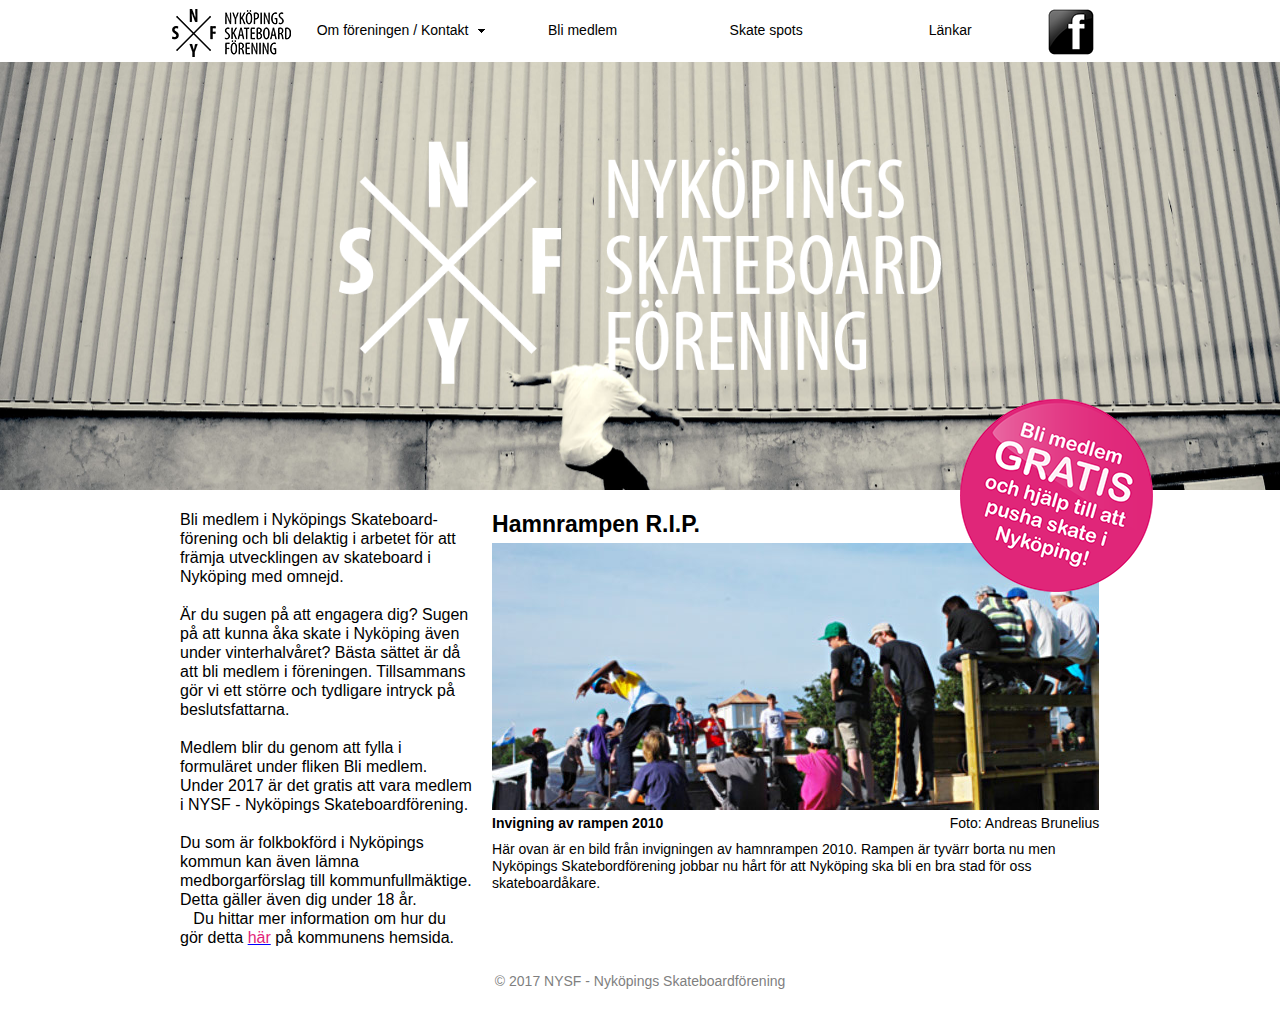
==== commit f9bcea46: "Bli medlem" ====
--- a/index.html
+++ b/index.html
@@ -18,7 +18,7 @@
   <!-- CSS -->
   <link rel="stylesheet" type="text/css" href="css/site_global.css?crc=443350757"/>
   <link rel="stylesheet" type="text/css" href="css/master_a-mallsida.css?crc=4147922841"/>
-  <link rel="stylesheet" type="text/css" href="css/index.css?crc=424548599" id="pagesheet"/>
+  <link rel="stylesheet" type="text/css" href="css/index.css?crc=3772397139" id="pagesheet"/>
   <!-- JS includes -->
   <!--[if lt IE 9]>
   <script src="scripts/html5shiv.js?crc=4241844378" type="text/javascript"></script>
@@ -88,7 +88,7 @@
       <p>Medlem blir du genom att fylla i formuläret under fliken Bli medlem. Under 2017 är det gratis att vara medlem i NYSF - Nyköpings Skateboardförening.</p>
       <p>&nbsp;</p>
       <p>Du som är folkbokförd i Nyköpings kommun kan även lämna medborgarförslag till kommunfullmäktige. Detta gäller även dig under 18 år.</p>
-      <p>&nbsp;&nbsp; Du hittar mer information om hur du gör detta <a class="nonblock" href="http://nykoping.se/Kommun--politik/Demokrati/Paverka/Medborgarforslag/">här</a> på kommunens hemsida.</p>
+      <p>&nbsp;&nbsp; Du hittar mer information om hur du gör detta <a class="nonblock" href="http://nykoping.se/Kommun--politik/Demokrati/Paverka/Medborgarforslag/"><span id="u270-13">här</span></a> på kommunens hemsida.</p>
      </div>
      <div class="clearfix grpelem" id="u2060"><!-- column -->
       <div class="clearfix colelem" id="u898-4"><!-- content -->
@@ -109,10 +109,7 @@
        <p>Här ovan är en bild från invigningen av hamnrampen 2010. Rampen är tyvärr borta nu men Nyköpings Skatebordförening jobbar nu hårt för att Nyköping ska bli en bra stad för oss skateboardåkare.</p>
       </div>
      </div>
-     <div class="clearfix grpelem" id="u1116"><!-- group -->
-      <a class="nonblock nontext rounded-corners grpelem" id="u917" href="bli-medlem.html" data-mu-ie-matrix="progid:DXImageTransform.Microsoft.Matrix(M11=0.9659,M12=-0.2588,M21=0.2588,M22=0.9659,SizingMethod='auto expand')" data-mu-ie-matrix-dx="-22" data-mu-ie-matrix-dy="-22"><!-- simple frame --></a>
-      <a class="nonblock nontext clearfix grpelem" id="u916-8" href="bli-medlem.html" data-mu-ie-matrix="progid:DXImageTransform.Microsoft.Matrix(M11=0.9659,M12=-0.2588,M21=0.2588,M22=0.9659,SizingMethod='auto expand')" data-mu-ie-matrix-dx="-15" data-mu-ie-matrix-dy="-17"><!-- content --><p id="u916-2">Bli medlem</p><p id="u916-4">GRATIS</p><p id="u916-6">och hjälp till att pusha skate i&nbsp; Nyköping!</p></a>
-     </div>
+     <a class="nonblock nontext clip_frame grpelem" id="u2246" href="bli-medlem.html"><!-- image --><img class="block" id="u2246_img" src="images/bli%20medlem%20gratis%20redigeringsbar%20text.png?crc=3904607711" alt="" data-image-width="193" data-image-height="193"/></a>
     </div>
    </div>
    <div class="verticalspacer" data-offset-top="947" data-content-above-spacer="947" data-content-below-spacer="61"></div>
--- a/css/index.css
+++ b/css/index.css
@@ -1 +1 @@
-.version.index{color:#000019;background-color:#4E18F7;}#page{z-index:1;min-height:480px;background-image:none;border-width:0px;border-color:#000000;background-color:transparent;padding-bottom:20px;width:100%;max-width:960px;margin-left:auto;margin-right:auto;}#slideshowu124{z-index:70;width:0.01px;height:428px;position:relative;margin-right:-10000px;margin-top:62px;}#u134{position:absolute;width:960px;height:428px;background-color:transparent;left:-3px;}#u134popup{z-index:71;}#u135{z-index:72;width:960px;height:428px;border-width:0px;border-color:transparent;background-color:transparent;margin-right:-10000px;position:relative;}#u1744{z-index:74;width:960px;height:428px;border-width:0px;border-color:transparent;background-color:transparent;margin-right:-10000px;position:relative;}#u1778{z-index:76;width:960px;height:428px;border-width:0px;border-color:transparent;background-color:transparent;margin-right:-10000px;position:relative;}#u1849{z-index:78;width:960px;height:428px;border-width:0px;border-color:transparent;background-color:transparent;margin-right:-10000px;position:relative;}.SSFirstButton,.SSPreviousButton,.SSNextButton,.SSLastButton,.SSSlideLink,.SSCloseButton{cursor:pointer;}.SSSlideLoading{background:url("../images/loading.gif?crc=3815509949") no-repeat center center;}#ppmenuu281{z-index:0;margin-right:-10000px;margin-top:-4px;width:104.38%;margin-left:1.25%;}#pmenuu281{z-index:2;width:93.32%;}#menuu281{z-index:2;position:relative;margin-right:-10000px;margin-top:4px;width:78.29%;left:14.66%;}#u338{min-height:62px;position:relative;margin-right:-10000px;width:24.73%;}#u339{padding-bottom:45px;position:relative;width:100%;}#u339:hover{min-height:0px;width:100%;margin:0px 0px 0px 0%;}#u341-4{min-height:17px;position:relative;margin-right:-10000px;top:22px;width:92.27%;}#u339:hover #u341-4{padding-top:0px;padding-bottom:0px;min-height:17px;width:92.27%;margin:0px -10000px 0px 0%;}#u339.MuseMenuActive #u341-4{padding-top:0px;padding-bottom:0px;min-height:17px;width:92.27%;margin:0px -10000px 0px 0%;}#u342{z-index:9;height:14px;position:relative;margin-right:-10000px;top:24px;width:7.74%;left:92.27%;}#u339:hover #u342{height:14px;min-height:0px;width:7.74%;margin:0px -10000px 0px 0%;}#u339.MuseMenuActive #u342{height:14px;min-height:0px;width:7.74%;margin:0px -10000px 0px 0%;}#u343{top:62px;width:101.11%;}#u344{position:relative;width:100%;}#u339.MuseMenuActive,#u344:hover{min-height:0px;width:100%;margin:0px 0px 0px 0%;}#u1496{padding-bottom:16px;position:relative;margin-right:-10000px;width:100%;}#u1496:hover{min-height:0px;width:100%;margin:0px -10000px 0px 0%;}#u1496:active{min-height:0px;width:100%;margin:0px -10000px 0px 0%;}#u1498-4{min-height:16px;padding-top:4px;position:relative;margin-right:-10000px;top:8px;width:97.82%;left:1.1%;}#u1496:hover #u1498-4{padding-top:4px;padding-bottom:0px;min-height:16px;width:97.82%;margin:0px -10000px 0px 0%;}#u1496:active #u1498-4{padding-top:4px;padding-bottom:0px;min-height:16px;width:97.82%;margin:0px -10000px 0px 0%;}#u1535{padding-bottom:16px;position:relative;margin-right:-10000px;width:100%;}#u1496.MuseMenuActive,#u1535:hover{min-height:0px;width:100%;margin:0px -10000px 0px 0%;}#u1535:active{min-height:0px;width:100%;margin:0px -10000px 0px 0%;}#u1536-4{min-height:16px;padding-top:4px;position:relative;margin-right:-10000px;top:8px;width:97.82%;left:1.1%;}#u1496.MuseMenuActive #u1498-4,#u1535:hover #u1536-4{padding-top:4px;padding-bottom:0px;min-height:16px;width:97.82%;margin:0px -10000px 0px 0%;}#u1535:active #u1536-4{padding-top:4px;padding-bottom:0px;min-height:16px;width:97.82%;margin:0px -10000px 0px 0%;}#u1474{padding-bottom:15px;position:relative;margin-right:-10000px;width:100%;}#u1535.MuseMenuActive,#u1474:hover{min-height:0px;width:100%;margin:0px -10000px 0px 0%;}#u1474:active{min-height:0px;width:100%;margin:0px -10000px 0px 0%;}#u1478-4{min-height:16px;padding-top:4px;position:relative;margin-right:-10000px;top:7px;width:97.82%;left:1.1%;}#u1535.MuseMenuActive #u1536-4,#u1474:hover #u1478-4{padding-top:4px;padding-bottom:0px;min-height:16px;width:97.82%;margin:0px -10000px 0px 0%;}#u1474:active #u1478-4{padding-top:4px;padding-bottom:0px;min-height:16px;width:97.82%;margin:0px -10000px 0px 0%;}#u1691{padding-bottom:16px;position:relative;margin-right:-10000px;width:100%;}#u1474.MuseMenuActive,#u1691:hover{min-height:0px;width:100%;margin:0px -10000px 0px 0%;}#u1691:active{min-height:0px;width:100%;margin:0px -10000px 0px 0%;}#u1694-4{min-height:16px;padding-top:4px;position:relative;margin-right:-10000px;top:8px;width:97.82%;left:1.1%;}#u1474.MuseMenuActive #u1478-4,#u1691:hover #u1694-4{padding-top:4px;padding-bottom:0px;min-height:16px;width:97.82%;margin:0px -10000px 0px 0%;}#u1691:active #u1694-4{padding-top:4px;padding-bottom:0px;min-height:16px;width:97.82%;margin:0px -10000px 0px 0%;}#u1493,#u1534,#u1472,#u1688,#u2153{position:relative;width:100%;}#u2154{padding-bottom:16px;position:relative;margin-right:-10000px;width:100%;}#u1691.MuseMenuActive,#u2154:hover{min-height:0px;width:100%;margin:0px -10000px 0px 0%;}#u2154:active{min-height:0px;width:100%;margin:0px -10000px 0px 0%;}#u2154.MuseMenuActive{min-height:0px;width:100%;margin:0px -10000px 0px 0%;}#u2157-4{min-height:16px;padding-top:4px;position:relative;margin-right:-10000px;top:8px;width:97.82%;left:1.1%;}#u1691.MuseMenuActive #u1694-4,#u2154:hover #u2157-4{padding-top:4px;padding-bottom:0px;min-height:16px;width:97.82%;margin:0px -10000px 0px 0%;}#u2154:active #u2157-4{padding-top:4px;padding-bottom:0px;min-height:16px;width:97.82%;margin:0px -10000px 0px 0%;}#u2154.MuseMenuActive #u2157-4{padding-top:4px;padding-bottom:0px;min-height:16px;width:97.82%;margin:0px -10000px 0px 0%;}#u1498-3,#u1536-3,#u1478-3,#u1694-3,#u2157-3{margin-left:2px;margin-right:2px;}#u381{min-height:62px;position:relative;margin-right:-10000px;width:24.73%;left:25%;}#u382{padding-bottom:45px;position:relative;width:100%;}#u344:active,#u382:hover{min-height:0px;width:100%;margin:0px 0px 0px 0%;}#u385-4{min-height:17px;position:relative;margin-right:-10000px;top:22px;width:100%;}#u382:hover #u385-4{padding-top:0px;padding-bottom:0px;min-height:17px;width:100%;margin:0px -10000px 0px 0%;}#u423{min-height:62px;position:relative;margin-right:-10000px;width:24.87%;left:50%;}#u426{padding-bottom:45px;position:relative;width:100%;}#u382.MuseMenuActive,#u426:hover{min-height:0px;width:100%;margin:0px 0px 0px 0%;}#u429-4{min-height:17px;position:relative;margin-right:-10000px;top:22px;width:100%;}#u382.MuseMenuActive #u385-4,#u426:hover #u429-4{padding-top:0px;padding-bottom:0px;min-height:17px;width:100%;margin:0px -10000px 0px 0%;}#u465{min-height:62px;position:relative;margin-right:-10000px;width:24.87%;left:75.14%;}#u466{padding-bottom:45px;position:relative;width:100%;}#u426.MuseMenuActive,#u466:hover{min-height:0px;width:100%;margin:0px 0px 0px 0%;}#u466.MuseMenuActive{min-height:0px;width:100%;margin:0px 0px 0px 0%;}#u467-4{min-height:17px;position:relative;margin-right:-10000px;top:22px;width:100%;}#u426.MuseMenuActive #u429-4,#u466:hover #u467-4{padding-top:0px;padding-bottom:0px;min-height:17px;width:100%;margin:0px -10000px 0px 0%;}#u466.MuseMenuActive #u467-4{padding-top:0px;padding-bottom:0px;min-height:17px;width:100%;margin:0px -10000px 0px 0%;}#u505{z-index:60;position:relative;margin-right:-10000px;margin-top:13px;width:12.73%;}#u988{z-index:66;position:relative;margin-right:-10000px;width:7.71%;left:92.3%;}#pu106{z-index:68;margin-top:61px;width:99.21%;margin-left:0.8%;}#u106{z-index:68;background-color:transparent;position:relative;margin-right:-10000px;width:58.25%;left:22.34%;}#u104{z-index:69;display:block;margin-bottom:0.17271157167530224%;width:100.52%;}#u250{z-index:80;background-color:transparent;position:relative;margin-right:-10000px;margin-top:12px;width:60.57%;left:16%;}#u270-18{z-index:82;min-height:227px;background-color:transparent;line-height:19px;font-size:16px;font-family:Helvetica, Helvetica Neue, Arial, sans-serif;position:relative;margin-right:-10000px;margin-top:381px;width:29.48%;}#u2060{z-index:100;border-width:0px;border-color:transparent;background-color:transparent;padding-bottom:0px;position:relative;margin-right:-10000px;margin-top:381px;width:61.17%;left:31.39%;}#u898-4{z-index:103;min-height:26px;background-color:transparent;line-height:28px;font-size:23px;font-family:Helvetica, Helvetica Neue, Arial, sans-serif;font-weight:bold;position:relative;width:99.84%;}#u885{z-index:101;background-color:transparent;margin-top:5px;position:relative;width:99.84%;}#pu901-5{z-index:107;margin-top:5px;width:99.84%;}#u901-5{z-index:107;min-height:17px;background-color:transparent;font-family:Helvetica, Helvetica Neue, Arial, sans-serif;position:relative;margin-right:-10000px;width:54.04%;}#u901{font-weight:bold;}#u904-4{z-index:112;min-height:17px;background-color:transparent;text-align:right;font-family:Helvetica, Helvetica Neue, Arial, sans-serif;position:relative;margin-right:-10000px;width:42.51%;left:57.5%;}#u907-4{z-index:116;min-height:71px;background-color:transparent;font-family:Helvetica, Helvetica Neue, Arial, sans-serif;margin-top:9px;position:relative;width:100%;}#u1116{z-index:120;border-width:0px;border-color:transparent;background-color:transparent;padding-bottom:22px;position:relative;margin-right:-10000px;margin-top:248px;width:23.75%;left:76.26%;}#u917{z-index:121;height:193px;background-color:#E21E79;border-radius:50%;-webkit-transform:matrix(0.9659,0.2588,-0.2588,0.9659,28,-22);-ms-transform:matrix(0.9659,0.2588,-0.2588,0.9659,28,-22);transform:matrix(0.9659,0.2588,-0.2588,0.9659,28,-22);position:relative;margin-right:-10000px;margin-top:22px;width:81.78%;left:9.33%;}#u916-8{z-index:122;min-height:113px;background-color:transparent;color:#FFFFFF;text-align:center;font-family:Helvetica, Helvetica Neue, Arial, sans-serif;font-weight:bold;-webkit-transform:matrix(0.9659,0.2588,-0.2588,0.9659,20,-17);-ms-transform:matrix(0.9659,0.2588,-0.2588,0.9659,20,-17);transform:matrix(0.9659,0.2588,-0.2588,0.9659,20,-17);position:relative;margin-right:-10000px;margin-top:49px;width:61.87%;left:19.5%;}#u916-4{font-size:35px;line-height:42px;}#u916-2,#u916-6{font-size:19px;line-height:23px;}.css_verticalspacer .verticalspacer{height:calc(100vh - 1008px);}#u871-4{z-index:62;min-height:16px;position:relative;margin-right:-10000px;margin-top:25px;width:95.84%;left:2.09%;}#muse_css_mq,.html{background-color:#FFFFFF;}body{position:relative;min-width:320px;}.verticalspacer{min-height:1px;}#u250_img,#u885_img,#u505_img,#u988_img{width:100%;}+.version.index{color:#0000E0;background-color:#DA3653;}#page{z-index:1;min-height:480px;background-image:none;border-width:0px;border-color:#000000;background-color:transparent;padding-bottom:20px;width:100%;max-width:960px;margin-left:auto;margin-right:auto;}#slideshowu124{z-index:70;width:0.01px;height:428px;position:relative;margin-right:-10000px;margin-top:62px;}#u134{position:absolute;width:960px;height:428px;background-color:transparent;left:-3px;}#u134popup{z-index:71;}#u135{z-index:72;width:960px;height:428px;border-width:0px;border-color:transparent;background-color:transparent;margin-right:-10000px;position:relative;}#u1744{z-index:74;width:960px;height:428px;border-width:0px;border-color:transparent;background-color:transparent;margin-right:-10000px;position:relative;}#u1778{z-index:76;width:960px;height:428px;border-width:0px;border-color:transparent;background-color:transparent;margin-right:-10000px;position:relative;}#u1849{z-index:78;width:960px;height:428px;border-width:0px;border-color:transparent;background-color:transparent;margin-right:-10000px;position:relative;}.SSFirstButton,.SSPreviousButton,.SSNextButton,.SSLastButton,.SSSlideLink,.SSCloseButton{cursor:pointer;}.SSSlideLoading{background:url("../images/loading.gif?crc=3815509949") no-repeat center center;}#ppmenuu281{z-index:0;margin-right:-10000px;margin-top:-4px;width:102.19%;margin-left:1.25%;}#pmenuu281{z-index:2;width:95.32%;}#menuu281{z-index:2;position:relative;margin-right:-10000px;margin-top:4px;width:78.29%;left:14.66%;}#u338{min-height:62px;position:relative;margin-right:-10000px;width:24.73%;}#u339{padding-bottom:45px;position:relative;width:100%;}#u339:hover{min-height:0px;width:100%;margin:0px 0px 0px 0%;}#u341-4{min-height:17px;position:relative;margin-right:-10000px;top:22px;width:92.27%;}#u339:hover #u341-4{padding-top:0px;padding-bottom:0px;min-height:17px;width:92.27%;margin:0px -10000px 0px 0%;}#u339.MuseMenuActive #u341-4{padding-top:0px;padding-bottom:0px;min-height:17px;width:92.27%;margin:0px -10000px 0px 0%;}#u342{z-index:9;height:14px;position:relative;margin-right:-10000px;top:24px;width:7.74%;left:92.27%;}#u339:hover #u342{height:14px;min-height:0px;width:7.74%;margin:0px -10000px 0px 0%;}#u339.MuseMenuActive #u342{height:14px;min-height:0px;width:7.74%;margin:0px -10000px 0px 0%;}#u343{top:62px;width:101.11%;}#u344{position:relative;width:100%;}#u339.MuseMenuActive,#u344:hover{min-height:0px;width:100%;margin:0px 0px 0px 0%;}#u1496{padding-bottom:16px;position:relative;margin-right:-10000px;width:100%;}#u1496:hover{min-height:0px;width:100%;margin:0px -10000px 0px 0%;}#u1496:active{min-height:0px;width:100%;margin:0px -10000px 0px 0%;}#u1498-4{min-height:16px;padding-top:4px;position:relative;margin-right:-10000px;top:8px;width:97.82%;left:1.1%;}#u1496:hover #u1498-4{padding-top:4px;padding-bottom:0px;min-height:16px;width:97.82%;margin:0px -10000px 0px 0%;}#u1496:active #u1498-4{padding-top:4px;padding-bottom:0px;min-height:16px;width:97.82%;margin:0px -10000px 0px 0%;}#u1535{padding-bottom:16px;position:relative;margin-right:-10000px;width:100%;}#u1496.MuseMenuActive,#u1535:hover{min-height:0px;width:100%;margin:0px -10000px 0px 0%;}#u1535:active{min-height:0px;width:100%;margin:0px -10000px 0px 0%;}#u1536-4{min-height:16px;padding-top:4px;position:relative;margin-right:-10000px;top:8px;width:97.82%;left:1.1%;}#u1496.MuseMenuActive #u1498-4,#u1535:hover #u1536-4{padding-top:4px;padding-bottom:0px;min-height:16px;width:97.82%;margin:0px -10000px 0px 0%;}#u1535:active #u1536-4{padding-top:4px;padding-bottom:0px;min-height:16px;width:97.82%;margin:0px -10000px 0px 0%;}#u1474{padding-bottom:15px;position:relative;margin-right:-10000px;width:100%;}#u1535.MuseMenuActive,#u1474:hover{min-height:0px;width:100%;margin:0px -10000px 0px 0%;}#u1474:active{min-height:0px;width:100%;margin:0px -10000px 0px 0%;}#u1478-4{min-height:16px;padding-top:4px;position:relative;margin-right:-10000px;top:7px;width:97.82%;left:1.1%;}#u1535.MuseMenuActive #u1536-4,#u1474:hover #u1478-4{padding-top:4px;padding-bottom:0px;min-height:16px;width:97.82%;margin:0px -10000px 0px 0%;}#u1474:active #u1478-4{padding-top:4px;padding-bottom:0px;min-height:16px;width:97.82%;margin:0px -10000px 0px 0%;}#u1691{padding-bottom:16px;position:relative;margin-right:-10000px;width:100%;}#u1474.MuseMenuActive,#u1691:hover{min-height:0px;width:100%;margin:0px -10000px 0px 0%;}#u1691:active{min-height:0px;width:100%;margin:0px -10000px 0px 0%;}#u1694-4{min-height:16px;padding-top:4px;position:relative;margin-right:-10000px;top:8px;width:97.82%;left:1.1%;}#u1474.MuseMenuActive #u1478-4,#u1691:hover #u1694-4{padding-top:4px;padding-bottom:0px;min-height:16px;width:97.82%;margin:0px -10000px 0px 0%;}#u1691:active #u1694-4{padding-top:4px;padding-bottom:0px;min-height:16px;width:97.82%;margin:0px -10000px 0px 0%;}#u1493,#u1534,#u1472,#u1688,#u2153{position:relative;width:100%;}#u2154{padding-bottom:16px;position:relative;margin-right:-10000px;width:100%;}#u1691.MuseMenuActive,#u2154:hover{min-height:0px;width:100%;margin:0px -10000px 0px 0%;}#u2154:active{min-height:0px;width:100%;margin:0px -10000px 0px 0%;}#u2154.MuseMenuActive{min-height:0px;width:100%;margin:0px -10000px 0px 0%;}#u2157-4{min-height:16px;padding-top:4px;position:relative;margin-right:-10000px;top:8px;width:97.82%;left:1.1%;}#u1691.MuseMenuActive #u1694-4,#u2154:hover #u2157-4{padding-top:4px;padding-bottom:0px;min-height:16px;width:97.82%;margin:0px -10000px 0px 0%;}#u2154:active #u2157-4{padding-top:4px;padding-bottom:0px;min-height:16px;width:97.82%;margin:0px -10000px 0px 0%;}#u2154.MuseMenuActive #u2157-4{padding-top:4px;padding-bottom:0px;min-height:16px;width:97.82%;margin:0px -10000px 0px 0%;}#u1498-3,#u1536-3,#u1478-3,#u1694-3,#u2157-3{margin-left:2px;margin-right:2px;}#u381{min-height:62px;position:relative;margin-right:-10000px;width:24.73%;left:25%;}#u382{padding-bottom:45px;position:relative;width:100%;}#u344:active,#u382:hover{min-height:0px;width:100%;margin:0px 0px 0px 0%;}#u385-4{min-height:17px;position:relative;margin-right:-10000px;top:22px;width:100%;}#u382:hover #u385-4{padding-top:0px;padding-bottom:0px;min-height:17px;width:100%;margin:0px -10000px 0px 0%;}#u423{min-height:62px;position:relative;margin-right:-10000px;width:24.87%;left:50%;}#u426{padding-bottom:45px;position:relative;width:100%;}#u382.MuseMenuActive,#u426:hover{min-height:0px;width:100%;margin:0px 0px 0px 0%;}#u429-4{min-height:17px;position:relative;margin-right:-10000px;top:22px;width:100%;}#u382.MuseMenuActive #u385-4,#u426:hover #u429-4{padding-top:0px;padding-bottom:0px;min-height:17px;width:100%;margin:0px -10000px 0px 0%;}#u465{min-height:62px;position:relative;margin-right:-10000px;width:24.87%;left:75.14%;}#u466{padding-bottom:45px;position:relative;width:100%;}#u426.MuseMenuActive,#u466:hover{min-height:0px;width:100%;margin:0px 0px 0px 0%;}#u466.MuseMenuActive{min-height:0px;width:100%;margin:0px 0px 0px 0%;}#u467-4{min-height:17px;position:relative;margin-right:-10000px;top:22px;width:100%;}#u426.MuseMenuActive #u429-4,#u466:hover #u467-4{padding-top:0px;padding-bottom:0px;min-height:17px;width:100%;margin:0px -10000px 0px 0%;}#u466.MuseMenuActive #u467-4{padding-top:0px;padding-bottom:0px;min-height:17px;width:100%;margin:0px -10000px 0px 0%;}#u505{z-index:60;position:relative;margin-right:-10000px;margin-top:13px;width:12.73%;}#u988{z-index:66;position:relative;margin-right:-10000px;width:7.71%;left:92.3%;}#pu106{z-index:68;margin-top:61px;width:99.19%;margin-left:0.82%;}#u106{z-index:68;background-color:transparent;position:relative;margin-right:-10000px;width:59.51%;left:22.82%;}#u104{z-index:69;display:block;margin-bottom:0.17271157167530224%;width:100.52%;}#u250{z-index:80;background-color:transparent;position:relative;margin-right:-10000px;margin-top:12px;width:61.88%;left:16.35%;}#u270-18{z-index:82;min-height:227px;background-color:transparent;line-height:19px;font-size:16px;font-family:Helvetica, Helvetica Neue, Arial, sans-serif;position:relative;margin-right:-10000px;margin-top:381px;width:30.12%;}#u270-13{color:#E21E79;}#u2060{z-index:100;border-width:0px;border-color:transparent;background-color:transparent;padding-bottom:0px;position:relative;margin-right:-10000px;margin-top:381px;width:62.49%;left:32.07%;}#u898-4{z-index:103;min-height:26px;background-color:transparent;line-height:28px;font-size:23px;font-family:Helvetica, Helvetica Neue, Arial, sans-serif;font-weight:bold;position:relative;width:99.84%;}#u885{z-index:101;background-color:transparent;margin-top:5px;position:relative;width:99.84%;}#pu901-5{z-index:107;margin-top:5px;width:99.84%;}#u901-5{z-index:107;min-height:17px;background-color:transparent;font-family:Helvetica, Helvetica Neue, Arial, sans-serif;position:relative;margin-right:-10000px;width:54.04%;}#u901{font-weight:bold;}#u904-4{z-index:112;min-height:17px;background-color:transparent;text-align:right;font-family:Helvetica, Helvetica Neue, Arial, sans-serif;position:relative;margin-right:-10000px;width:42.51%;left:57.5%;}#u907-4{z-index:116;min-height:71px;background-color:transparent;font-family:Helvetica, Helvetica Neue, Arial, sans-serif;margin-top:9px;position:relative;width:100%;}#u2246{z-index:120;background-color:transparent;position:relative;margin-right:-10000px;margin-top:270px;width:19.84%;left:80.17%;}.css_verticalspacer .verticalspacer{height:calc(100vh - 1008px);}#u871-4{z-index:62;min-height:16px;position:relative;margin-right:-10000px;margin-top:25px;width:95.84%;left:2.09%;}#muse_css_mq,.html{background-color:#FFFFFF;}body{position:relative;min-width:320px;}.verticalspacer{min-height:1px;}#u250_img,#u885_img,#u2246_img,#u505_img,#u988_img{width:100%;}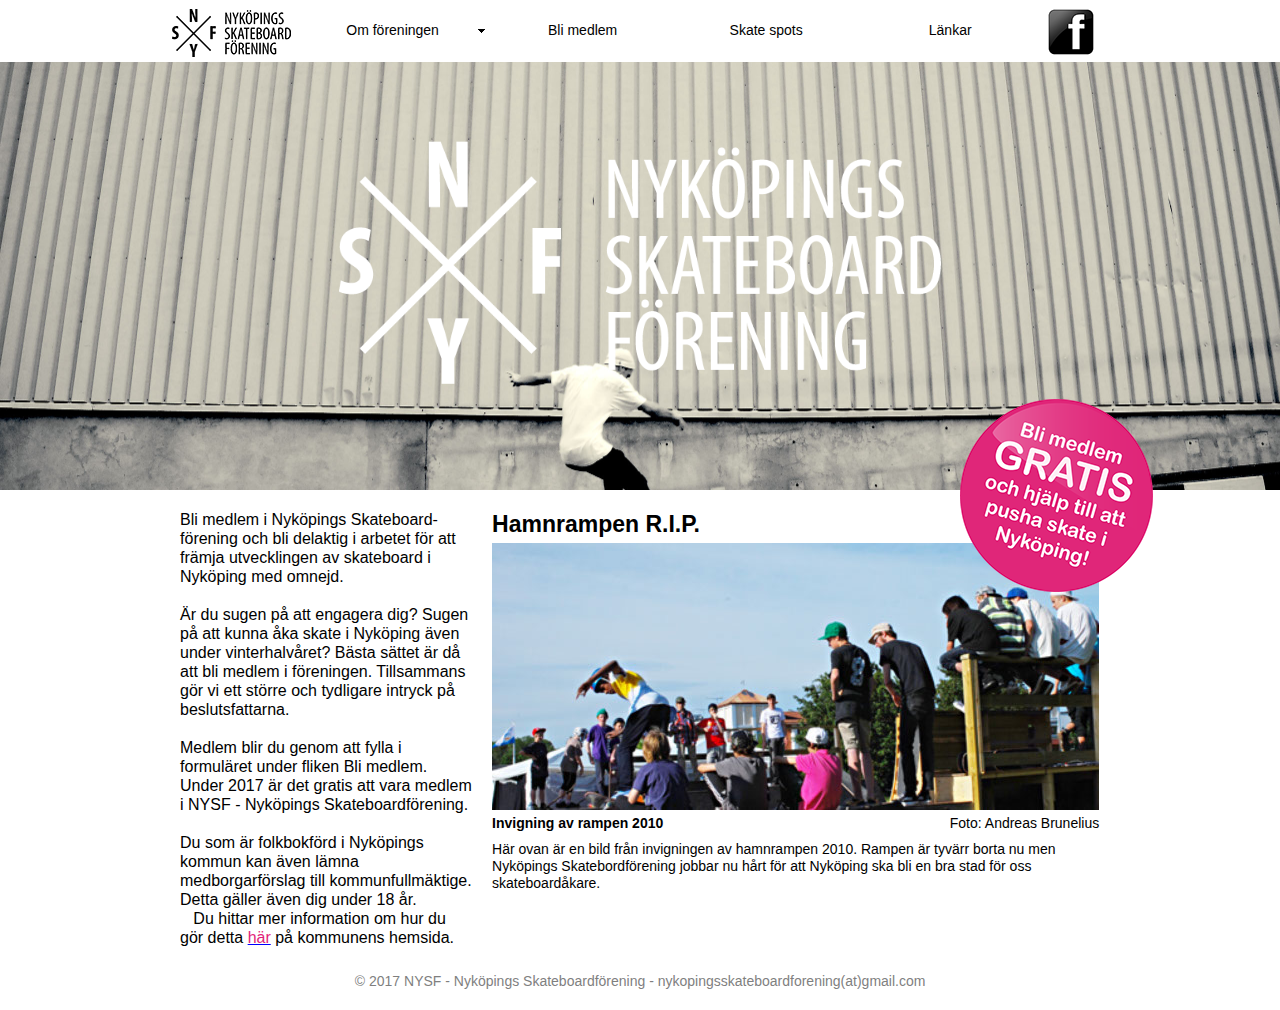
==== commit c02771ba: "Ändring av menyn" ====
--- a/index.html
+++ b/index.html
@@ -18,7 +18,7 @@
   <!-- CSS -->
   <link rel="stylesheet" type="text/css" href="css/site_global.css?crc=443350757"/>
   <link rel="stylesheet" type="text/css" href="css/master_a-mallsida.css?crc=4147922841"/>
-  <link rel="stylesheet" type="text/css" href="css/index.css?crc=3772397139" id="pagesheet"/>
+  <link rel="stylesheet" type="text/css" href="css/index.css?crc=31759392" id="pagesheet"/>
   <!-- JS includes -->
   <!--[if lt IE 9]>
   <script src="scripts/html5shiv.js?crc=4241844378" type="text/javascript"></script>
@@ -49,7 +49,7 @@
     <div class="clearfix colelem" id="pmenuu281"><!-- group -->
      <nav class="MenuBar clearfix grpelem" id="menuu281"><!-- horizontal box -->
       <div class="MenuItemContainer borderbox clearfix grpelem" id="u338"><!-- vertical box -->
-       <a class="nonblock nontext MenuItem MenuItemWithSubMenu borderbox clearfix colelem" id="u339" href="om-f%c3%b6reningen--kontakt.html"><!-- horizontal box --><div class="MenuItemLabel NoWrap borderbox clearfix grpelem" id="u341-4"><!-- content --><p>Om föreningen / Kontakt</p></div><div class="borderbox grpelem" id="u342"><!-- content --></div></a>
+       <a class="nonblock nontext MenuItem MenuItemWithSubMenu borderbox clearfix colelem" id="u339" href="om-f%c3%b6reningen.html"><!-- horizontal box --><div class="MenuItemLabel NoWrap borderbox clearfix grpelem" id="u341-4"><!-- content --><p>Om föreningen</p></div><div class="borderbox grpelem" id="u342"><!-- content --></div></a>
        <div class="SubMenu MenuLevel1 borderbox clearfix" id="u343"><!-- vertical box -->
         <ul class="SubMenuView borderbox clearfix colelem" id="u344"><!-- vertical box -->
          <li class="MenuItemContainer borderbox clearfix colelem" id="u1493"><!-- horizontal box --><a class="nonblock nontext MenuItem MenuItemWithSubMenu borderbox clearfix grpelem" id="u1496" href="stadgar.html"><!-- horizontal box --><div class="MenuItemLabel NoWrap borderbox clearfix grpelem" id="u1498-4"><!-- content --><div id="u1498-3"><p>Stadgar</p></div></div></a></li>
@@ -114,7 +114,7 @@
    </div>
    <div class="verticalspacer" data-offset-top="947" data-content-above-spacer="947" data-content-below-spacer="61"></div>
    <div class="clearfix grpelem" id="u871-4"><!-- content -->
-    <p>© 2017 NYSF - Nyköpings Skateboardförening</p>
+    <p>© 2017 NYSF - Nyköpings Skateboardförening - nykopingsskateboardforening(at)gmail.com</p>
    </div>
   </div>
   <!-- Other scripts -->
--- a/css/index.css
+++ b/css/index.css
@@ -1 +1 @@
-.version.index{color:#0000E0;background-color:#DA3653;}#page{z-index:1;min-height:480px;background-image:none;border-width:0px;border-color:#000000;background-color:transparent;padding-bottom:20px;width:100%;max-width:960px;margin-left:auto;margin-right:auto;}#slideshowu124{z-index:70;width:0.01px;height:428px;position:relative;margin-right:-10000px;margin-top:62px;}#u134{position:absolute;width:960px;height:428px;background-color:transparent;left:-3px;}#u134popup{z-index:71;}#u135{z-index:72;width:960px;height:428px;border-width:0px;border-color:transparent;background-color:transparent;margin-right:-10000px;position:relative;}#u1744{z-index:74;width:960px;height:428px;border-width:0px;border-color:transparent;background-color:transparent;margin-right:-10000px;position:relative;}#u1778{z-index:76;width:960px;height:428px;border-width:0px;border-color:transparent;background-color:transparent;margin-right:-10000px;position:relative;}#u1849{z-index:78;width:960px;height:428px;border-width:0px;border-color:transparent;background-color:transparent;margin-right:-10000px;position:relative;}.SSFirstButton,.SSPreviousButton,.SSNextButton,.SSLastButton,.SSSlideLink,.SSCloseButton{cursor:pointer;}.SSSlideLoading{background:url("../images/loading.gif?crc=3815509949") no-repeat center center;}#ppmenuu281{z-index:0;margin-right:-10000px;margin-top:-4px;width:102.19%;margin-left:1.25%;}#pmenuu281{z-index:2;width:95.32%;}#menuu281{z-index:2;position:relative;margin-right:-10000px;margin-top:4px;width:78.29%;left:14.66%;}#u338{min-height:62px;position:relative;margin-right:-10000px;width:24.73%;}#u339{padding-bottom:45px;position:relative;width:100%;}#u339:hover{min-height:0px;width:100%;margin:0px 0px 0px 0%;}#u341-4{min-height:17px;position:relative;margin-right:-10000px;top:22px;width:92.27%;}#u339:hover #u341-4{padding-top:0px;padding-bottom:0px;min-height:17px;width:92.27%;margin:0px -10000px 0px 0%;}#u339.MuseMenuActive #u341-4{padding-top:0px;padding-bottom:0px;min-height:17px;width:92.27%;margin:0px -10000px 0px 0%;}#u342{z-index:9;height:14px;position:relative;margin-right:-10000px;top:24px;width:7.74%;left:92.27%;}#u339:hover #u342{height:14px;min-height:0px;width:7.74%;margin:0px -10000px 0px 0%;}#u339.MuseMenuActive #u342{height:14px;min-height:0px;width:7.74%;margin:0px -10000px 0px 0%;}#u343{top:62px;width:101.11%;}#u344{position:relative;width:100%;}#u339.MuseMenuActive,#u344:hover{min-height:0px;width:100%;margin:0px 0px 0px 0%;}#u1496{padding-bottom:16px;position:relative;margin-right:-10000px;width:100%;}#u1496:hover{min-height:0px;width:100%;margin:0px -10000px 0px 0%;}#u1496:active{min-height:0px;width:100%;margin:0px -10000px 0px 0%;}#u1498-4{min-height:16px;padding-top:4px;position:relative;margin-right:-10000px;top:8px;width:97.82%;left:1.1%;}#u1496:hover #u1498-4{padding-top:4px;padding-bottom:0px;min-height:16px;width:97.82%;margin:0px -10000px 0px 0%;}#u1496:active #u1498-4{padding-top:4px;padding-bottom:0px;min-height:16px;width:97.82%;margin:0px -10000px 0px 0%;}#u1535{padding-bottom:16px;position:relative;margin-right:-10000px;width:100%;}#u1496.MuseMenuActive,#u1535:hover{min-height:0px;width:100%;margin:0px -10000px 0px 0%;}#u1535:active{min-height:0px;width:100%;margin:0px -10000px 0px 0%;}#u1536-4{min-height:16px;padding-top:4px;position:relative;margin-right:-10000px;top:8px;width:97.82%;left:1.1%;}#u1496.MuseMenuActive #u1498-4,#u1535:hover #u1536-4{padding-top:4px;padding-bottom:0px;min-height:16px;width:97.82%;margin:0px -10000px 0px 0%;}#u1535:active #u1536-4{padding-top:4px;padding-bottom:0px;min-height:16px;width:97.82%;margin:0px -10000px 0px 0%;}#u1474{padding-bottom:15px;position:relative;margin-right:-10000px;width:100%;}#u1535.MuseMenuActive,#u1474:hover{min-height:0px;width:100%;margin:0px -10000px 0px 0%;}#u1474:active{min-height:0px;width:100%;margin:0px -10000px 0px 0%;}#u1478-4{min-height:16px;padding-top:4px;position:relative;margin-right:-10000px;top:7px;width:97.82%;left:1.1%;}#u1535.MuseMenuActive #u1536-4,#u1474:hover #u1478-4{padding-top:4px;padding-bottom:0px;min-height:16px;width:97.82%;margin:0px -10000px 0px 0%;}#u1474:active #u1478-4{padding-top:4px;padding-bottom:0px;min-height:16px;width:97.82%;margin:0px -10000px 0px 0%;}#u1691{padding-bottom:16px;position:relative;margin-right:-10000px;width:100%;}#u1474.MuseMenuActive,#u1691:hover{min-height:0px;width:100%;margin:0px -10000px 0px 0%;}#u1691:active{min-height:0px;width:100%;margin:0px -10000px 0px 0%;}#u1694-4{min-height:16px;padding-top:4px;position:relative;margin-right:-10000px;top:8px;width:97.82%;left:1.1%;}#u1474.MuseMenuActive #u1478-4,#u1691:hover #u1694-4{padding-top:4px;padding-bottom:0px;min-height:16px;width:97.82%;margin:0px -10000px 0px 0%;}#u1691:active #u1694-4{padding-top:4px;padding-bottom:0px;min-height:16px;width:97.82%;margin:0px -10000px 0px 0%;}#u1493,#u1534,#u1472,#u1688,#u2153{position:relative;width:100%;}#u2154{padding-bottom:16px;position:relative;margin-right:-10000px;width:100%;}#u1691.MuseMenuActive,#u2154:hover{min-height:0px;width:100%;margin:0px -10000px 0px 0%;}#u2154:active{min-height:0px;width:100%;margin:0px -10000px 0px 0%;}#u2154.MuseMenuActive{min-height:0px;width:100%;margin:0px -10000px 0px 0%;}#u2157-4{min-height:16px;padding-top:4px;position:relative;margin-right:-10000px;top:8px;width:97.82%;left:1.1%;}#u1691.MuseMenuActive #u1694-4,#u2154:hover #u2157-4{padding-top:4px;padding-bottom:0px;min-height:16px;width:97.82%;margin:0px -10000px 0px 0%;}#u2154:active #u2157-4{padding-top:4px;padding-bottom:0px;min-height:16px;width:97.82%;margin:0px -10000px 0px 0%;}#u2154.MuseMenuActive #u2157-4{padding-top:4px;padding-bottom:0px;min-height:16px;width:97.82%;margin:0px -10000px 0px 0%;}#u1498-3,#u1536-3,#u1478-3,#u1694-3,#u2157-3{margin-left:2px;margin-right:2px;}#u381{min-height:62px;position:relative;margin-right:-10000px;width:24.73%;left:25%;}#u382{padding-bottom:45px;position:relative;width:100%;}#u344:active,#u382:hover{min-height:0px;width:100%;margin:0px 0px 0px 0%;}#u385-4{min-height:17px;position:relative;margin-right:-10000px;top:22px;width:100%;}#u382:hover #u385-4{padding-top:0px;padding-bottom:0px;min-height:17px;width:100%;margin:0px -10000px 0px 0%;}#u423{min-height:62px;position:relative;margin-right:-10000px;width:24.87%;left:50%;}#u426{padding-bottom:45px;position:relative;width:100%;}#u382.MuseMenuActive,#u426:hover{min-height:0px;width:100%;margin:0px 0px 0px 0%;}#u429-4{min-height:17px;position:relative;margin-right:-10000px;top:22px;width:100%;}#u382.MuseMenuActive #u385-4,#u426:hover #u429-4{padding-top:0px;padding-bottom:0px;min-height:17px;width:100%;margin:0px -10000px 0px 0%;}#u465{min-height:62px;position:relative;margin-right:-10000px;width:24.87%;left:75.14%;}#u466{padding-bottom:45px;position:relative;width:100%;}#u426.MuseMenuActive,#u466:hover{min-height:0px;width:100%;margin:0px 0px 0px 0%;}#u466.MuseMenuActive{min-height:0px;width:100%;margin:0px 0px 0px 0%;}#u467-4{min-height:17px;position:relative;margin-right:-10000px;top:22px;width:100%;}#u426.MuseMenuActive #u429-4,#u466:hover #u467-4{padding-top:0px;padding-bottom:0px;min-height:17px;width:100%;margin:0px -10000px 0px 0%;}#u466.MuseMenuActive #u467-4{padding-top:0px;padding-bottom:0px;min-height:17px;width:100%;margin:0px -10000px 0px 0%;}#u505{z-index:60;position:relative;margin-right:-10000px;margin-top:13px;width:12.73%;}#u988{z-index:66;position:relative;margin-right:-10000px;width:7.71%;left:92.3%;}#pu106{z-index:68;margin-top:61px;width:99.19%;margin-left:0.82%;}#u106{z-index:68;background-color:transparent;position:relative;margin-right:-10000px;width:59.51%;left:22.82%;}#u104{z-index:69;display:block;margin-bottom:0.17271157167530224%;width:100.52%;}#u250{z-index:80;background-color:transparent;position:relative;margin-right:-10000px;margin-top:12px;width:61.88%;left:16.35%;}#u270-18{z-index:82;min-height:227px;background-color:transparent;line-height:19px;font-size:16px;font-family:Helvetica, Helvetica Neue, Arial, sans-serif;position:relative;margin-right:-10000px;margin-top:381px;width:30.12%;}#u270-13{color:#E21E79;}#u2060{z-index:100;border-width:0px;border-color:transparent;background-color:transparent;padding-bottom:0px;position:relative;margin-right:-10000px;margin-top:381px;width:62.49%;left:32.07%;}#u898-4{z-index:103;min-height:26px;background-color:transparent;line-height:28px;font-size:23px;font-family:Helvetica, Helvetica Neue, Arial, sans-serif;font-weight:bold;position:relative;width:99.84%;}#u885{z-index:101;background-color:transparent;margin-top:5px;position:relative;width:99.84%;}#pu901-5{z-index:107;margin-top:5px;width:99.84%;}#u901-5{z-index:107;min-height:17px;background-color:transparent;font-family:Helvetica, Helvetica Neue, Arial, sans-serif;position:relative;margin-right:-10000px;width:54.04%;}#u901{font-weight:bold;}#u904-4{z-index:112;min-height:17px;background-color:transparent;text-align:right;font-family:Helvetica, Helvetica Neue, Arial, sans-serif;position:relative;margin-right:-10000px;width:42.51%;left:57.5%;}#u907-4{z-index:116;min-height:71px;background-color:transparent;font-family:Helvetica, Helvetica Neue, Arial, sans-serif;margin-top:9px;position:relative;width:100%;}#u2246{z-index:120;background-color:transparent;position:relative;margin-right:-10000px;margin-top:270px;width:19.84%;left:80.17%;}.css_verticalspacer .verticalspacer{height:calc(100vh - 1008px);}#u871-4{z-index:62;min-height:16px;position:relative;margin-right:-10000px;margin-top:25px;width:95.84%;left:2.09%;}#muse_css_mq,.html{background-color:#FFFFFF;}body{position:relative;min-width:320px;}.verticalspacer{min-height:1px;}#u250_img,#u885_img,#u2246_img,#u505_img,#u988_img{width:100%;}+.version.index{color:#000001;background-color:#E49C20;}#page{z-index:1;min-height:480px;background-image:none;border-width:0px;border-color:#000000;background-color:transparent;padding-bottom:20px;width:100%;max-width:960px;margin-left:auto;margin-right:auto;}#slideshowu124{z-index:70;width:0.01px;height:428px;position:relative;margin-right:-10000px;margin-top:62px;}#u134{position:absolute;width:960px;height:428px;background-color:transparent;left:-3px;}#u134popup{z-index:71;}#u135{z-index:72;width:960px;height:428px;border-width:0px;border-color:transparent;background-color:transparent;margin-right:-10000px;position:relative;}#u1744{z-index:74;width:960px;height:428px;border-width:0px;border-color:transparent;background-color:transparent;margin-right:-10000px;position:relative;}#u1778{z-index:76;width:960px;height:428px;border-width:0px;border-color:transparent;background-color:transparent;margin-right:-10000px;position:relative;}#u1849{z-index:78;width:960px;height:428px;border-width:0px;border-color:transparent;background-color:transparent;margin-right:-10000px;position:relative;}.SSFirstButton,.SSPreviousButton,.SSNextButton,.SSLastButton,.SSSlideLink,.SSCloseButton{cursor:pointer;}.SSSlideLoading{background:url("../images/loading.gif?crc=3815509949") no-repeat center center;}#ppmenuu281{z-index:0;margin-right:-10000px;margin-top:-4px;width:102.19%;margin-left:1.25%;}#pmenuu281{z-index:2;width:95.32%;}#menuu281{z-index:2;position:relative;margin-right:-10000px;margin-top:4px;width:78.29%;left:14.66%;}#u338{min-height:62px;position:relative;margin-right:-10000px;width:24.73%;}#u339{padding-bottom:45px;position:relative;width:100%;}#u339:hover{min-height:0px;width:100%;margin:0px 0px 0px 0%;}#u341-4{min-height:17px;position:relative;margin-right:-10000px;top:22px;width:92.27%;}#u339:hover #u341-4{padding-top:0px;padding-bottom:0px;min-height:17px;width:92.27%;margin:0px -10000px 0px 0%;}#u339.MuseMenuActive #u341-4{padding-top:0px;padding-bottom:0px;min-height:17px;width:92.27%;margin:0px -10000px 0px 0%;}#u342{z-index:9;height:14px;position:relative;margin-right:-10000px;top:24px;width:7.74%;left:92.27%;}#u339:hover #u342{height:14px;min-height:0px;width:7.74%;margin:0px -10000px 0px 0%;}#u339.MuseMenuActive #u342{height:14px;min-height:0px;width:7.74%;margin:0px -10000px 0px 0%;}#u343{top:62px;width:100%;}#u344{position:relative;width:100%;}#u339.MuseMenuActive,#u344:hover{min-height:0px;width:100%;margin:0px 0px 0px 0%;}#u1496{padding-bottom:16px;position:relative;margin-right:-10000px;width:100%;}#u1496:hover{min-height:0px;width:100%;margin:0px -10000px 0px 0%;}#u1496:active{min-height:0px;width:100%;margin:0px -10000px 0px 0%;}#u1498-4{min-height:16px;padding-top:4px;position:relative;margin-right:-10000px;top:8px;width:97.8%;left:1.11%;}#u1496:hover #u1498-4{padding-top:4px;padding-bottom:0px;min-height:16px;width:97.8%;margin:0px -10000px 0px 0%;}#u1496:active #u1498-4{padding-top:4px;padding-bottom:0px;min-height:16px;width:97.8%;margin:0px -10000px 0px 0%;}#u1535{padding-bottom:16px;position:relative;margin-right:-10000px;width:100%;}#u1496.MuseMenuActive,#u1535:hover{min-height:0px;width:100%;margin:0px -10000px 0px 0%;}#u1535:active{min-height:0px;width:100%;margin:0px -10000px 0px 0%;}#u1536-4{min-height:16px;padding-top:4px;position:relative;margin-right:-10000px;top:8px;width:97.8%;left:1.11%;}#u1496.MuseMenuActive #u1498-4,#u1535:hover #u1536-4{padding-top:4px;padding-bottom:0px;min-height:16px;width:97.8%;margin:0px -10000px 0px 0%;}#u1535:active #u1536-4{padding-top:4px;padding-bottom:0px;min-height:16px;width:97.8%;margin:0px -10000px 0px 0%;}#u1474{padding-bottom:15px;position:relative;margin-right:-10000px;width:100%;}#u1535.MuseMenuActive,#u1474:hover{min-height:0px;width:100%;margin:0px -10000px 0px 0%;}#u1474:active{min-height:0px;width:100%;margin:0px -10000px 0px 0%;}#u1478-4{min-height:16px;padding-top:4px;position:relative;margin-right:-10000px;top:7px;width:97.8%;left:1.11%;}#u1535.MuseMenuActive #u1536-4,#u1474:hover #u1478-4{padding-top:4px;padding-bottom:0px;min-height:16px;width:97.8%;margin:0px -10000px 0px 0%;}#u1474:active #u1478-4{padding-top:4px;padding-bottom:0px;min-height:16px;width:97.8%;margin:0px -10000px 0px 0%;}#u1691{padding-bottom:16px;position:relative;margin-right:-10000px;width:100%;}#u1474.MuseMenuActive,#u1691:hover{min-height:0px;width:100%;margin:0px -10000px 0px 0%;}#u1691:active{min-height:0px;width:100%;margin:0px -10000px 0px 0%;}#u1694-4{min-height:16px;padding-top:4px;position:relative;margin-right:-10000px;top:8px;width:97.8%;left:1.11%;}#u1474.MuseMenuActive #u1478-4,#u1691:hover #u1694-4{padding-top:4px;padding-bottom:0px;min-height:16px;width:97.8%;margin:0px -10000px 0px 0%;}#u1691:active #u1694-4{padding-top:4px;padding-bottom:0px;min-height:16px;width:97.8%;margin:0px -10000px 0px 0%;}#u1493,#u1534,#u1472,#u1688,#u2153{position:relative;width:100%;}#u2154{padding-bottom:16px;position:relative;margin-right:-10000px;width:100%;}#u1691.MuseMenuActive,#u2154:hover{min-height:0px;width:100%;margin:0px -10000px 0px 0%;}#u2154:active{min-height:0px;width:100%;margin:0px -10000px 0px 0%;}#u2154.MuseMenuActive{min-height:0px;width:100%;margin:0px -10000px 0px 0%;}#u2157-4{min-height:16px;padding-top:4px;position:relative;margin-right:-10000px;top:8px;width:97.8%;left:1.11%;}#u1691.MuseMenuActive #u1694-4,#u2154:hover #u2157-4{padding-top:4px;padding-bottom:0px;min-height:16px;width:97.8%;margin:0px -10000px 0px 0%;}#u2154:active #u2157-4{padding-top:4px;padding-bottom:0px;min-height:16px;width:97.8%;margin:0px -10000px 0px 0%;}#u2154.MuseMenuActive #u2157-4{padding-top:4px;padding-bottom:0px;min-height:16px;width:97.8%;margin:0px -10000px 0px 0%;}#u1498-3,#u1536-3,#u1478-3,#u1694-3,#u2157-3{margin-left:2px;margin-right:2px;}#u381{min-height:62px;position:relative;margin-right:-10000px;width:24.73%;left:25%;}#u382{padding-bottom:45px;position:relative;width:100%;}#u344:active,#u382:hover{min-height:0px;width:100%;margin:0px 0px 0px 0%;}#u385-4{min-height:17px;position:relative;margin-right:-10000px;top:22px;width:100%;}#u382:hover #u385-4{padding-top:0px;padding-bottom:0px;min-height:17px;width:100%;margin:0px -10000px 0px 0%;}#u423{min-height:62px;position:relative;margin-right:-10000px;width:24.87%;left:50%;}#u426{padding-bottom:45px;position:relative;width:100%;}#u382.MuseMenuActive,#u426:hover{min-height:0px;width:100%;margin:0px 0px 0px 0%;}#u429-4{min-height:17px;position:relative;margin-right:-10000px;top:22px;width:100%;}#u382.MuseMenuActive #u385-4,#u426:hover #u429-4{padding-top:0px;padding-bottom:0px;min-height:17px;width:100%;margin:0px -10000px 0px 0%;}#u465{min-height:62px;position:relative;margin-right:-10000px;width:24.87%;left:75.14%;}#u466{padding-bottom:45px;position:relative;width:100%;}#u426.MuseMenuActive,#u466:hover{min-height:0px;width:100%;margin:0px 0px 0px 0%;}#u466.MuseMenuActive{min-height:0px;width:100%;margin:0px 0px 0px 0%;}#u467-4{min-height:17px;position:relative;margin-right:-10000px;top:22px;width:100%;}#u426.MuseMenuActive #u429-4,#u466:hover #u467-4{padding-top:0px;padding-bottom:0px;min-height:17px;width:100%;margin:0px -10000px 0px 0%;}#u466.MuseMenuActive #u467-4{padding-top:0px;padding-bottom:0px;min-height:17px;width:100%;margin:0px -10000px 0px 0%;}#u505{z-index:60;position:relative;margin-right:-10000px;margin-top:13px;width:12.73%;}#u988{z-index:66;position:relative;margin-right:-10000px;width:7.71%;left:92.3%;}#pu106{z-index:68;margin-top:61px;width:99.19%;margin-left:0.82%;}#u106{z-index:68;background-color:transparent;position:relative;margin-right:-10000px;width:59.51%;left:22.82%;}#u104{z-index:69;display:block;margin-bottom:0.17271157167530224%;width:100.52%;}#u250{z-index:80;background-color:transparent;position:relative;margin-right:-10000px;margin-top:12px;width:61.88%;left:16.35%;}#u270-18{z-index:82;min-height:227px;background-color:transparent;line-height:19px;font-size:16px;font-family:Helvetica, Helvetica Neue, Arial, sans-serif;position:relative;margin-right:-10000px;margin-top:381px;width:30.12%;}#u270-13{color:#E21E79;}#u2060{z-index:100;border-width:0px;border-color:transparent;background-color:transparent;padding-bottom:0px;position:relative;margin-right:-10000px;margin-top:381px;width:62.49%;left:32.07%;}#u898-4{z-index:103;min-height:26px;background-color:transparent;line-height:28px;font-size:23px;font-family:Helvetica, Helvetica Neue, Arial, sans-serif;font-weight:bold;position:relative;width:99.84%;}#u885{z-index:101;background-color:transparent;margin-top:5px;position:relative;width:99.84%;}#pu901-5{z-index:107;margin-top:5px;width:99.84%;}#u901-5{z-index:107;min-height:17px;background-color:transparent;font-family:Helvetica, Helvetica Neue, Arial, sans-serif;position:relative;margin-right:-10000px;width:54.04%;}#u901{font-weight:bold;}#u904-4{z-index:112;min-height:17px;background-color:transparent;text-align:right;font-family:Helvetica, Helvetica Neue, Arial, sans-serif;position:relative;margin-right:-10000px;width:42.51%;left:57.5%;}#u907-4{z-index:116;min-height:71px;background-color:transparent;font-family:Helvetica, Helvetica Neue, Arial, sans-serif;margin-top:9px;position:relative;width:100%;}#u2246{z-index:120;background-color:transparent;position:relative;margin-right:-10000px;margin-top:270px;width:19.84%;left:80.17%;}.css_verticalspacer .verticalspacer{height:calc(100vh - 1008px);}#u871-4{z-index:62;min-height:16px;position:relative;margin-right:-10000px;margin-top:25px;width:95.84%;left:2.09%;}#muse_css_mq,.html{background-color:#FFFFFF;}body{position:relative;min-width:320px;}.verticalspacer{min-height:1px;}#u250_img,#u885_img,#u2246_img,#u505_img,#u988_img{width:100%;}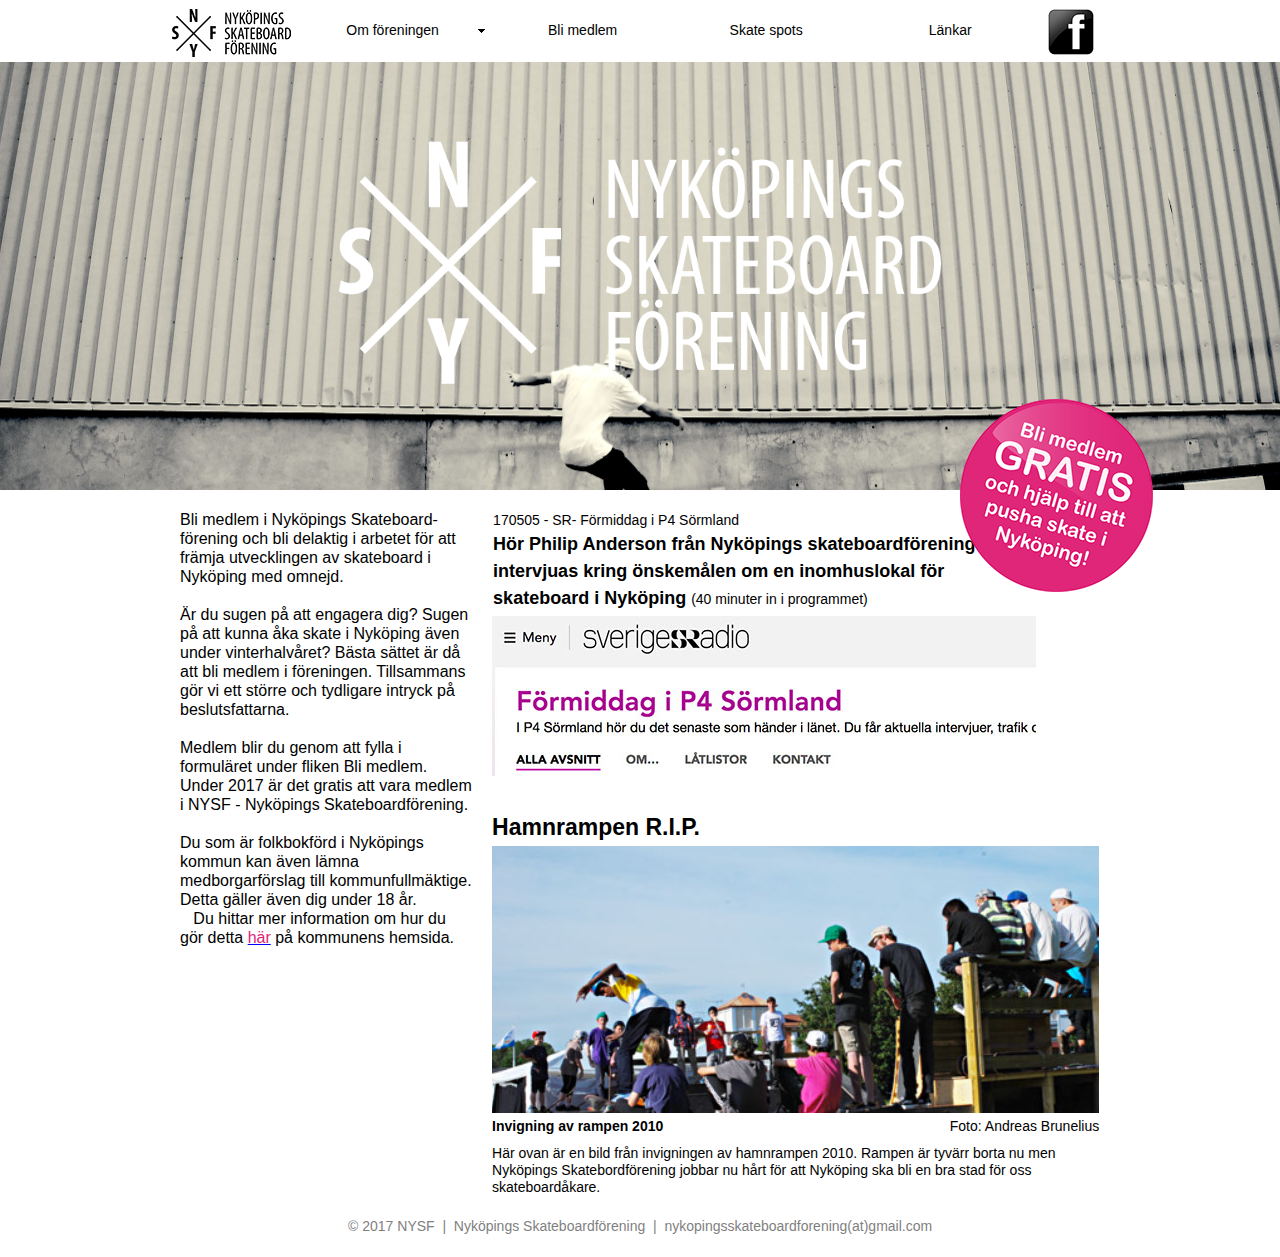
==== commit 9ea50d3b: "sr" ====
--- a/index.html
+++ b/index.html
@@ -18,7 +18,7 @@
   <!-- CSS -->
   <link rel="stylesheet" type="text/css" href="css/site_global.css?crc=443350757"/>
   <link rel="stylesheet" type="text/css" href="css/master_a-mallsida.css?crc=4147922841"/>
-  <link rel="stylesheet" type="text/css" href="css/index.css?crc=31759392" id="pagesheet"/>
+  <link rel="stylesheet" type="text/css" href="css/index.css?crc=52400380" id="pagesheet"/>
   <!-- JS includes -->
   <!--[if lt IE 9]>
   <script src="scripts/html5shiv.js?crc=4241844378" type="text/javascript"></script>
@@ -109,12 +109,18 @@
        <p>Här ovan är en bild från invigningen av hamnrampen 2010. Rampen är tyvärr borta nu men Nyköpings Skatebordförening jobbar nu hårt för att Nyköping ska bli en bra stad för oss skateboardåkare.</p>
       </div>
      </div>
+     <div class="clearfix grpelem" id="u2313"><!-- column -->
+      <a class="nonblock nontext clearfix colelem" id="u2314-7" href="http://sverigesradio.se/sida/avsnitt/885518?programid=2967"><!-- content --><p id="u2314-2">170505 - SR- Förmiddag i P4 Sörmland</p><p id="u2314-5"><span id="u2314-3">Hör Philip Anderson från Nyköpings skateboardförening intervjuas kring önskemålen om en inomhuslokal för skateboard i Nyköping </span><span id="u2314-4">(40 minuter in i programmet)</span></p></a>
+      <div class="clip_frame colelem" id="u2315"><!-- image -->
+       <img class="block" id="u2315_img" src="images/sk%c3%a4rmavbild%202017-05-05%20kl%20224621.jpg?crc=3855711879" alt="" data-image-width="544" data-image-height="160"/>
+      </div>
+     </div>
      <a class="nonblock nontext clip_frame grpelem" id="u2246" href="bli-medlem.html"><!-- image --><img class="block" id="u2246_img" src="images/bli%20medlem%20gratis%20redigeringsbar%20text.png?crc=3904607711" alt="" data-image-width="193" data-image-height="193"/></a>
     </div>
    </div>
-   <div class="verticalspacer" data-offset-top="947" data-content-above-spacer="947" data-content-below-spacer="61"></div>
+   <div class="verticalspacer" data-offset-top="1215" data-content-above-spacer="1215" data-content-below-spacer="40"></div>
    <div class="clearfix grpelem" id="u871-4"><!-- content -->
-    <p>© 2017 NYSF - Nyköpings Skateboardförening - nykopingsskateboardforening(at)gmail.com</p>
+    <p>© 2017 NYSF&nbsp; |&nbsp; Nyköpings Skateboardförening&nbsp; |&nbsp; nykopingsskateboardforening(at)gmail.com</p>
    </div>
   </div>
   <!-- Other scripts -->
--- a/css/index.css
+++ b/css/index.css
@@ -1 +1 @@
-.version.index{color:#000001;background-color:#E49C20;}#page{z-index:1;min-height:480px;background-image:none;border-width:0px;border-color:#000000;background-color:transparent;padding-bottom:20px;width:100%;max-width:960px;margin-left:auto;margin-right:auto;}#slideshowu124{z-index:70;width:0.01px;height:428px;position:relative;margin-right:-10000px;margin-top:62px;}#u134{position:absolute;width:960px;height:428px;background-color:transparent;left:-3px;}#u134popup{z-index:71;}#u135{z-index:72;width:960px;height:428px;border-width:0px;border-color:transparent;background-color:transparent;margin-right:-10000px;position:relative;}#u1744{z-index:74;width:960px;height:428px;border-width:0px;border-color:transparent;background-color:transparent;margin-right:-10000px;position:relative;}#u1778{z-index:76;width:960px;height:428px;border-width:0px;border-color:transparent;background-color:transparent;margin-right:-10000px;position:relative;}#u1849{z-index:78;width:960px;height:428px;border-width:0px;border-color:transparent;background-color:transparent;margin-right:-10000px;position:relative;}.SSFirstButton,.SSPreviousButton,.SSNextButton,.SSLastButton,.SSSlideLink,.SSCloseButton{cursor:pointer;}.SSSlideLoading{background:url("../images/loading.gif?crc=3815509949") no-repeat center center;}#ppmenuu281{z-index:0;margin-right:-10000px;margin-top:-4px;width:102.19%;margin-left:1.25%;}#pmenuu281{z-index:2;width:95.32%;}#menuu281{z-index:2;position:relative;margin-right:-10000px;margin-top:4px;width:78.29%;left:14.66%;}#u338{min-height:62px;position:relative;margin-right:-10000px;width:24.73%;}#u339{padding-bottom:45px;position:relative;width:100%;}#u339:hover{min-height:0px;width:100%;margin:0px 0px 0px 0%;}#u341-4{min-height:17px;position:relative;margin-right:-10000px;top:22px;width:92.27%;}#u339:hover #u341-4{padding-top:0px;padding-bottom:0px;min-height:17px;width:92.27%;margin:0px -10000px 0px 0%;}#u339.MuseMenuActive #u341-4{padding-top:0px;padding-bottom:0px;min-height:17px;width:92.27%;margin:0px -10000px 0px 0%;}#u342{z-index:9;height:14px;position:relative;margin-right:-10000px;top:24px;width:7.74%;left:92.27%;}#u339:hover #u342{height:14px;min-height:0px;width:7.74%;margin:0px -10000px 0px 0%;}#u339.MuseMenuActive #u342{height:14px;min-height:0px;width:7.74%;margin:0px -10000px 0px 0%;}#u343{top:62px;width:100%;}#u344{position:relative;width:100%;}#u339.MuseMenuActive,#u344:hover{min-height:0px;width:100%;margin:0px 0px 0px 0%;}#u1496{padding-bottom:16px;position:relative;margin-right:-10000px;width:100%;}#u1496:hover{min-height:0px;width:100%;margin:0px -10000px 0px 0%;}#u1496:active{min-height:0px;width:100%;margin:0px -10000px 0px 0%;}#u1498-4{min-height:16px;padding-top:4px;position:relative;margin-right:-10000px;top:8px;width:97.8%;left:1.11%;}#u1496:hover #u1498-4{padding-top:4px;padding-bottom:0px;min-height:16px;width:97.8%;margin:0px -10000px 0px 0%;}#u1496:active #u1498-4{padding-top:4px;padding-bottom:0px;min-height:16px;width:97.8%;margin:0px -10000px 0px 0%;}#u1535{padding-bottom:16px;position:relative;margin-right:-10000px;width:100%;}#u1496.MuseMenuActive,#u1535:hover{min-height:0px;width:100%;margin:0px -10000px 0px 0%;}#u1535:active{min-height:0px;width:100%;margin:0px -10000px 0px 0%;}#u1536-4{min-height:16px;padding-top:4px;position:relative;margin-right:-10000px;top:8px;width:97.8%;left:1.11%;}#u1496.MuseMenuActive #u1498-4,#u1535:hover #u1536-4{padding-top:4px;padding-bottom:0px;min-height:16px;width:97.8%;margin:0px -10000px 0px 0%;}#u1535:active #u1536-4{padding-top:4px;padding-bottom:0px;min-height:16px;width:97.8%;margin:0px -10000px 0px 0%;}#u1474{padding-bottom:15px;position:relative;margin-right:-10000px;width:100%;}#u1535.MuseMenuActive,#u1474:hover{min-height:0px;width:100%;margin:0px -10000px 0px 0%;}#u1474:active{min-height:0px;width:100%;margin:0px -10000px 0px 0%;}#u1478-4{min-height:16px;padding-top:4px;position:relative;margin-right:-10000px;top:7px;width:97.8%;left:1.11%;}#u1535.MuseMenuActive #u1536-4,#u1474:hover #u1478-4{padding-top:4px;padding-bottom:0px;min-height:16px;width:97.8%;margin:0px -10000px 0px 0%;}#u1474:active #u1478-4{padding-top:4px;padding-bottom:0px;min-height:16px;width:97.8%;margin:0px -10000px 0px 0%;}#u1691{padding-bottom:16px;position:relative;margin-right:-10000px;width:100%;}#u1474.MuseMenuActive,#u1691:hover{min-height:0px;width:100%;margin:0px -10000px 0px 0%;}#u1691:active{min-height:0px;width:100%;margin:0px -10000px 0px 0%;}#u1694-4{min-height:16px;padding-top:4px;position:relative;margin-right:-10000px;top:8px;width:97.8%;left:1.11%;}#u1474.MuseMenuActive #u1478-4,#u1691:hover #u1694-4{padding-top:4px;padding-bottom:0px;min-height:16px;width:97.8%;margin:0px -10000px 0px 0%;}#u1691:active #u1694-4{padding-top:4px;padding-bottom:0px;min-height:16px;width:97.8%;margin:0px -10000px 0px 0%;}#u1493,#u1534,#u1472,#u1688,#u2153{position:relative;width:100%;}#u2154{padding-bottom:16px;position:relative;margin-right:-10000px;width:100%;}#u1691.MuseMenuActive,#u2154:hover{min-height:0px;width:100%;margin:0px -10000px 0px 0%;}#u2154:active{min-height:0px;width:100%;margin:0px -10000px 0px 0%;}#u2154.MuseMenuActive{min-height:0px;width:100%;margin:0px -10000px 0px 0%;}#u2157-4{min-height:16px;padding-top:4px;position:relative;margin-right:-10000px;top:8px;width:97.8%;left:1.11%;}#u1691.MuseMenuActive #u1694-4,#u2154:hover #u2157-4{padding-top:4px;padding-bottom:0px;min-height:16px;width:97.8%;margin:0px -10000px 0px 0%;}#u2154:active #u2157-4{padding-top:4px;padding-bottom:0px;min-height:16px;width:97.8%;margin:0px -10000px 0px 0%;}#u2154.MuseMenuActive #u2157-4{padding-top:4px;padding-bottom:0px;min-height:16px;width:97.8%;margin:0px -10000px 0px 0%;}#u1498-3,#u1536-3,#u1478-3,#u1694-3,#u2157-3{margin-left:2px;margin-right:2px;}#u381{min-height:62px;position:relative;margin-right:-10000px;width:24.73%;left:25%;}#u382{padding-bottom:45px;position:relative;width:100%;}#u344:active,#u382:hover{min-height:0px;width:100%;margin:0px 0px 0px 0%;}#u385-4{min-height:17px;position:relative;margin-right:-10000px;top:22px;width:100%;}#u382:hover #u385-4{padding-top:0px;padding-bottom:0px;min-height:17px;width:100%;margin:0px -10000px 0px 0%;}#u423{min-height:62px;position:relative;margin-right:-10000px;width:24.87%;left:50%;}#u426{padding-bottom:45px;position:relative;width:100%;}#u382.MuseMenuActive,#u426:hover{min-height:0px;width:100%;margin:0px 0px 0px 0%;}#u429-4{min-height:17px;position:relative;margin-right:-10000px;top:22px;width:100%;}#u382.MuseMenuActive #u385-4,#u426:hover #u429-4{padding-top:0px;padding-bottom:0px;min-height:17px;width:100%;margin:0px -10000px 0px 0%;}#u465{min-height:62px;position:relative;margin-right:-10000px;width:24.87%;left:75.14%;}#u466{padding-bottom:45px;position:relative;width:100%;}#u426.MuseMenuActive,#u466:hover{min-height:0px;width:100%;margin:0px 0px 0px 0%;}#u466.MuseMenuActive{min-height:0px;width:100%;margin:0px 0px 0px 0%;}#u467-4{min-height:17px;position:relative;margin-right:-10000px;top:22px;width:100%;}#u426.MuseMenuActive #u429-4,#u466:hover #u467-4{padding-top:0px;padding-bottom:0px;min-height:17px;width:100%;margin:0px -10000px 0px 0%;}#u466.MuseMenuActive #u467-4{padding-top:0px;padding-bottom:0px;min-height:17px;width:100%;margin:0px -10000px 0px 0%;}#u505{z-index:60;position:relative;margin-right:-10000px;margin-top:13px;width:12.73%;}#u988{z-index:66;position:relative;margin-right:-10000px;width:7.71%;left:92.3%;}#pu106{z-index:68;margin-top:61px;width:99.19%;margin-left:0.82%;}#u106{z-index:68;background-color:transparent;position:relative;margin-right:-10000px;width:59.51%;left:22.82%;}#u104{z-index:69;display:block;margin-bottom:0.17271157167530224%;width:100.52%;}#u250{z-index:80;background-color:transparent;position:relative;margin-right:-10000px;margin-top:12px;width:61.88%;left:16.35%;}#u270-18{z-index:82;min-height:227px;background-color:transparent;line-height:19px;font-size:16px;font-family:Helvetica, Helvetica Neue, Arial, sans-serif;position:relative;margin-right:-10000px;margin-top:381px;width:30.12%;}#u270-13{color:#E21E79;}#u2060{z-index:100;border-width:0px;border-color:transparent;background-color:transparent;padding-bottom:0px;position:relative;margin-right:-10000px;margin-top:381px;width:62.49%;left:32.07%;}#u898-4{z-index:103;min-height:26px;background-color:transparent;line-height:28px;font-size:23px;font-family:Helvetica, Helvetica Neue, Arial, sans-serif;font-weight:bold;position:relative;width:99.84%;}#u885{z-index:101;background-color:transparent;margin-top:5px;position:relative;width:99.84%;}#pu901-5{z-index:107;margin-top:5px;width:99.84%;}#u901-5{z-index:107;min-height:17px;background-color:transparent;font-family:Helvetica, Helvetica Neue, Arial, sans-serif;position:relative;margin-right:-10000px;width:54.04%;}#u901{font-weight:bold;}#u904-4{z-index:112;min-height:17px;background-color:transparent;text-align:right;font-family:Helvetica, Helvetica Neue, Arial, sans-serif;position:relative;margin-right:-10000px;width:42.51%;left:57.5%;}#u907-4{z-index:116;min-height:71px;background-color:transparent;font-family:Helvetica, Helvetica Neue, Arial, sans-serif;margin-top:9px;position:relative;width:100%;}#u2246{z-index:120;background-color:transparent;position:relative;margin-right:-10000px;margin-top:270px;width:19.84%;left:80.17%;}.css_verticalspacer .verticalspacer{height:calc(100vh - 1008px);}#u871-4{z-index:62;min-height:16px;position:relative;margin-right:-10000px;margin-top:25px;width:95.84%;left:2.09%;}#muse_css_mq,.html{background-color:#FFFFFF;}body{position:relative;min-width:320px;}.verticalspacer{min-height:1px;}#u250_img,#u885_img,#u2246_img,#u505_img,#u988_img{width:100%;}+.version.index{color:#000003;background-color:#1F90FC;}#page{z-index:1;min-height:456px;background-image:none;border-width:0px;border-color:#000000;background-color:transparent;padding-bottom:22px;width:100%;max-width:960px;margin-left:auto;margin-right:auto;}#slideshowu124{z-index:70;width:0.01px;height:428px;position:relative;margin-right:-10000px;margin-top:62px;}#u134{position:absolute;width:960px;height:428px;background-color:transparent;left:-3px;}#u134popup{z-index:71;}#u135{z-index:72;width:960px;height:428px;border-width:0px;border-color:transparent;background-color:transparent;margin-right:-10000px;position:relative;}#u1744{z-index:74;width:960px;height:428px;border-width:0px;border-color:transparent;background-color:transparent;margin-right:-10000px;position:relative;}#u1778{z-index:76;width:960px;height:428px;border-width:0px;border-color:transparent;background-color:transparent;margin-right:-10000px;position:relative;}#u1849{z-index:78;width:960px;height:428px;border-width:0px;border-color:transparent;background-color:transparent;margin-right:-10000px;position:relative;}.SSFirstButton,.SSPreviousButton,.SSNextButton,.SSLastButton,.SSSlideLink,.SSCloseButton{cursor:pointer;}.SSSlideLoading{background:url("../images/loading.gif?crc=3815509949") no-repeat center center;}#ppmenuu281{z-index:0;margin-right:-10000px;margin-top:-4px;width:102.19%;margin-left:1.25%;}#pmenuu281{z-index:2;width:95.32%;}#menuu281{z-index:2;position:relative;margin-right:-10000px;margin-top:4px;width:78.29%;left:14.66%;}#u338{min-height:62px;position:relative;margin-right:-10000px;width:24.73%;}#u339{padding-bottom:45px;position:relative;width:100%;}#u339:hover{min-height:0px;width:100%;margin:0px 0px 0px 0%;}#u341-4{min-height:17px;position:relative;margin-right:-10000px;top:22px;width:92.27%;}#u339:hover #u341-4{padding-top:0px;padding-bottom:0px;min-height:17px;width:92.27%;margin:0px -10000px 0px 0%;}#u339.MuseMenuActive #u341-4{padding-top:0px;padding-bottom:0px;min-height:17px;width:92.27%;margin:0px -10000px 0px 0%;}#u342{z-index:9;height:14px;position:relative;margin-right:-10000px;top:24px;width:7.74%;left:92.27%;}#u339:hover #u342{height:14px;min-height:0px;width:7.74%;margin:0px -10000px 0px 0%;}#u339.MuseMenuActive #u342{height:14px;min-height:0px;width:7.74%;margin:0px -10000px 0px 0%;}#u343{top:62px;width:100%;}#u344{position:relative;width:100%;}#u339.MuseMenuActive,#u344:hover{min-height:0px;width:100%;margin:0px 0px 0px 0%;}#u1496{padding-bottom:16px;position:relative;margin-right:-10000px;width:100%;}#u1496:hover{min-height:0px;width:100%;margin:0px -10000px 0px 0%;}#u1496:active{min-height:0px;width:100%;margin:0px -10000px 0px 0%;}#u1498-4{min-height:16px;padding-top:4px;position:relative;margin-right:-10000px;top:8px;width:97.8%;left:1.11%;}#u1496:hover #u1498-4{padding-top:4px;padding-bottom:0px;min-height:16px;width:97.8%;margin:0px -10000px 0px 0%;}#u1496:active #u1498-4{padding-top:4px;padding-bottom:0px;min-height:16px;width:97.8%;margin:0px -10000px 0px 0%;}#u1535{padding-bottom:16px;position:relative;margin-right:-10000px;width:100%;}#u1496.MuseMenuActive,#u1535:hover{min-height:0px;width:100%;margin:0px -10000px 0px 0%;}#u1535:active{min-height:0px;width:100%;margin:0px -10000px 0px 0%;}#u1536-4{min-height:16px;padding-top:4px;position:relative;margin-right:-10000px;top:8px;width:97.8%;left:1.11%;}#u1496.MuseMenuActive #u1498-4,#u1535:hover #u1536-4{padding-top:4px;padding-bottom:0px;min-height:16px;width:97.8%;margin:0px -10000px 0px 0%;}#u1535:active #u1536-4{padding-top:4px;padding-bottom:0px;min-height:16px;width:97.8%;margin:0px -10000px 0px 0%;}#u1474{padding-bottom:15px;position:relative;margin-right:-10000px;width:100%;}#u1535.MuseMenuActive,#u1474:hover{min-height:0px;width:100%;margin:0px -10000px 0px 0%;}#u1474:active{min-height:0px;width:100%;margin:0px -10000px 0px 0%;}#u1478-4{min-height:16px;padding-top:4px;position:relative;margin-right:-10000px;top:7px;width:97.8%;left:1.11%;}#u1535.MuseMenuActive #u1536-4,#u1474:hover #u1478-4{padding-top:4px;padding-bottom:0px;min-height:16px;width:97.8%;margin:0px -10000px 0px 0%;}#u1474:active #u1478-4{padding-top:4px;padding-bottom:0px;min-height:16px;width:97.8%;margin:0px -10000px 0px 0%;}#u1691{padding-bottom:16px;position:relative;margin-right:-10000px;width:100%;}#u1474.MuseMenuActive,#u1691:hover{min-height:0px;width:100%;margin:0px -10000px 0px 0%;}#u1691:active{min-height:0px;width:100%;margin:0px -10000px 0px 0%;}#u1694-4{min-height:16px;padding-top:4px;position:relative;margin-right:-10000px;top:8px;width:97.8%;left:1.11%;}#u1474.MuseMenuActive #u1478-4,#u1691:hover #u1694-4{padding-top:4px;padding-bottom:0px;min-height:16px;width:97.8%;margin:0px -10000px 0px 0%;}#u1691:active #u1694-4{padding-top:4px;padding-bottom:0px;min-height:16px;width:97.8%;margin:0px -10000px 0px 0%;}#u1493,#u1534,#u1472,#u1688,#u2153{position:relative;width:100%;}#u2154{padding-bottom:16px;position:relative;margin-right:-10000px;width:100%;}#u1691.MuseMenuActive,#u2154:hover{min-height:0px;width:100%;margin:0px -10000px 0px 0%;}#u2154:active{min-height:0px;width:100%;margin:0px -10000px 0px 0%;}#u2154.MuseMenuActive{min-height:0px;width:100%;margin:0px -10000px 0px 0%;}#u2157-4{min-height:16px;padding-top:4px;position:relative;margin-right:-10000px;top:8px;width:97.8%;left:1.11%;}#u1691.MuseMenuActive #u1694-4,#u2154:hover #u2157-4{padding-top:4px;padding-bottom:0px;min-height:16px;width:97.8%;margin:0px -10000px 0px 0%;}#u2154:active #u2157-4{padding-top:4px;padding-bottom:0px;min-height:16px;width:97.8%;margin:0px -10000px 0px 0%;}#u2154.MuseMenuActive #u2157-4{padding-top:4px;padding-bottom:0px;min-height:16px;width:97.8%;margin:0px -10000px 0px 0%;}#u1498-3,#u1536-3,#u1478-3,#u1694-3,#u2157-3{margin-left:2px;margin-right:2px;}#u381{min-height:62px;position:relative;margin-right:-10000px;width:24.73%;left:25%;}#u382{padding-bottom:45px;position:relative;width:100%;}#u344:active,#u382:hover{min-height:0px;width:100%;margin:0px 0px 0px 0%;}#u385-4{min-height:17px;position:relative;margin-right:-10000px;top:22px;width:100%;}#u382:hover #u385-4{padding-top:0px;padding-bottom:0px;min-height:17px;width:100%;margin:0px -10000px 0px 0%;}#u423{min-height:62px;position:relative;margin-right:-10000px;width:24.87%;left:50%;}#u426{padding-bottom:45px;position:relative;width:100%;}#u382.MuseMenuActive,#u426:hover{min-height:0px;width:100%;margin:0px 0px 0px 0%;}#u429-4{min-height:17px;position:relative;margin-right:-10000px;top:22px;width:100%;}#u382.MuseMenuActive #u385-4,#u426:hover #u429-4{padding-top:0px;padding-bottom:0px;min-height:17px;width:100%;margin:0px -10000px 0px 0%;}#u465{min-height:62px;position:relative;margin-right:-10000px;width:24.87%;left:75.14%;}#u466{padding-bottom:45px;position:relative;width:100%;}#u426.MuseMenuActive,#u466:hover{min-height:0px;width:100%;margin:0px 0px 0px 0%;}#u466.MuseMenuActive{min-height:0px;width:100%;margin:0px 0px 0px 0%;}#u467-4{min-height:17px;position:relative;margin-right:-10000px;top:22px;width:100%;}#u426.MuseMenuActive #u429-4,#u466:hover #u467-4{padding-top:0px;padding-bottom:0px;min-height:17px;width:100%;margin:0px -10000px 0px 0%;}#u466.MuseMenuActive #u467-4{padding-top:0px;padding-bottom:0px;min-height:17px;width:100%;margin:0px -10000px 0px 0%;}#u505{z-index:60;position:relative;margin-right:-10000px;margin-top:13px;width:12.73%;}#u988{z-index:66;position:relative;margin-right:-10000px;width:7.71%;left:92.3%;}#pu106{z-index:68;margin-top:61px;width:99.19%;margin-left:0.82%;}#u106{z-index:68;background-color:transparent;position:relative;margin-right:-10000px;width:59.51%;left:22.82%;}#u104{z-index:69;display:block;margin-bottom:0.17271157167530224%;width:100.52%;}#u250{z-index:80;background-color:transparent;position:relative;margin-right:-10000px;margin-top:12px;width:61.88%;left:16.35%;}#u270-18{z-index:82;min-height:227px;background-color:transparent;line-height:19px;font-size:16px;font-family:Helvetica, Helvetica Neue, Arial, sans-serif;position:relative;margin-right:-10000px;margin-top:381px;width:30.12%;}#u270-13{color:#E21E79;}#u2060{z-index:100;border-width:0px;border-color:transparent;background-color:transparent;position:relative;margin-right:-10000px;margin-top:684px;width:62.49%;left:32.07%;}#u898-4{z-index:103;min-height:26px;background-color:transparent;line-height:28px;font-size:23px;font-family:Helvetica, Helvetica Neue, Arial, sans-serif;font-weight:bold;position:relative;width:99.84%;}#u885{z-index:101;background-color:transparent;margin-top:5px;position:relative;width:99.84%;}#pu901-5{z-index:107;margin-top:5px;width:99.84%;}#u901-5{z-index:107;min-height:17px;background-color:transparent;font-family:Helvetica, Helvetica Neue, Arial, sans-serif;position:relative;margin-right:-10000px;width:54.04%;}#u901{font-weight:bold;}#u904-4{z-index:112;min-height:17px;background-color:transparent;text-align:right;font-family:Helvetica, Helvetica Neue, Arial, sans-serif;position:relative;margin-right:-10000px;width:42.51%;left:57.5%;}#u907-4{z-index:116;min-height:71px;background-color:transparent;font-family:Helvetica, Helvetica Neue, Arial, sans-serif;margin-top:10px;position:relative;width:100%;}#u2313{z-index:120;border-width:0px;border-color:transparent;background-color:transparent;padding-bottom:0px;position:relative;margin-right:-10000px;margin-top:381px;width:55.91%;left:32.07%;}#u2314-7{z-index:121;min-height:50px;background-color:transparent;font-family:Helvetica, Helvetica Neue, Arial, sans-serif;position:relative;width:99.82%;margin-left:0.19%;}#u2314-2{line-height:21px;}#u2314-5{font-size:18px;font-weight:bold;line-height:0px;}#u2314-3{line-height:27px;}#u2314-4{font-size:14px;font-weight:normal;line-height:21px;}#u2315{z-index:128;background-color:transparent;margin-top:4px;position:relative;width:100%;}#u2246{z-index:130;background-color:transparent;position:relative;margin-right:-10000px;margin-top:270px;width:19.84%;left:80.17%;}.css_verticalspacer .verticalspacer{height:calc(100vh - 1255px);}#u871-4{z-index:62;min-height:16px;position:relative;margin-right:-10000px;margin-top:1px;width:95.84%;left:2.09%;}#muse_css_mq,.html{background-color:#FFFFFF;}body{position:relative;min-width:320px;}.verticalspacer{min-height:1px;}#u250_img,#u885_img,#u2315_img,#u2246_img,#u505_img,#u988_img{width:100%;}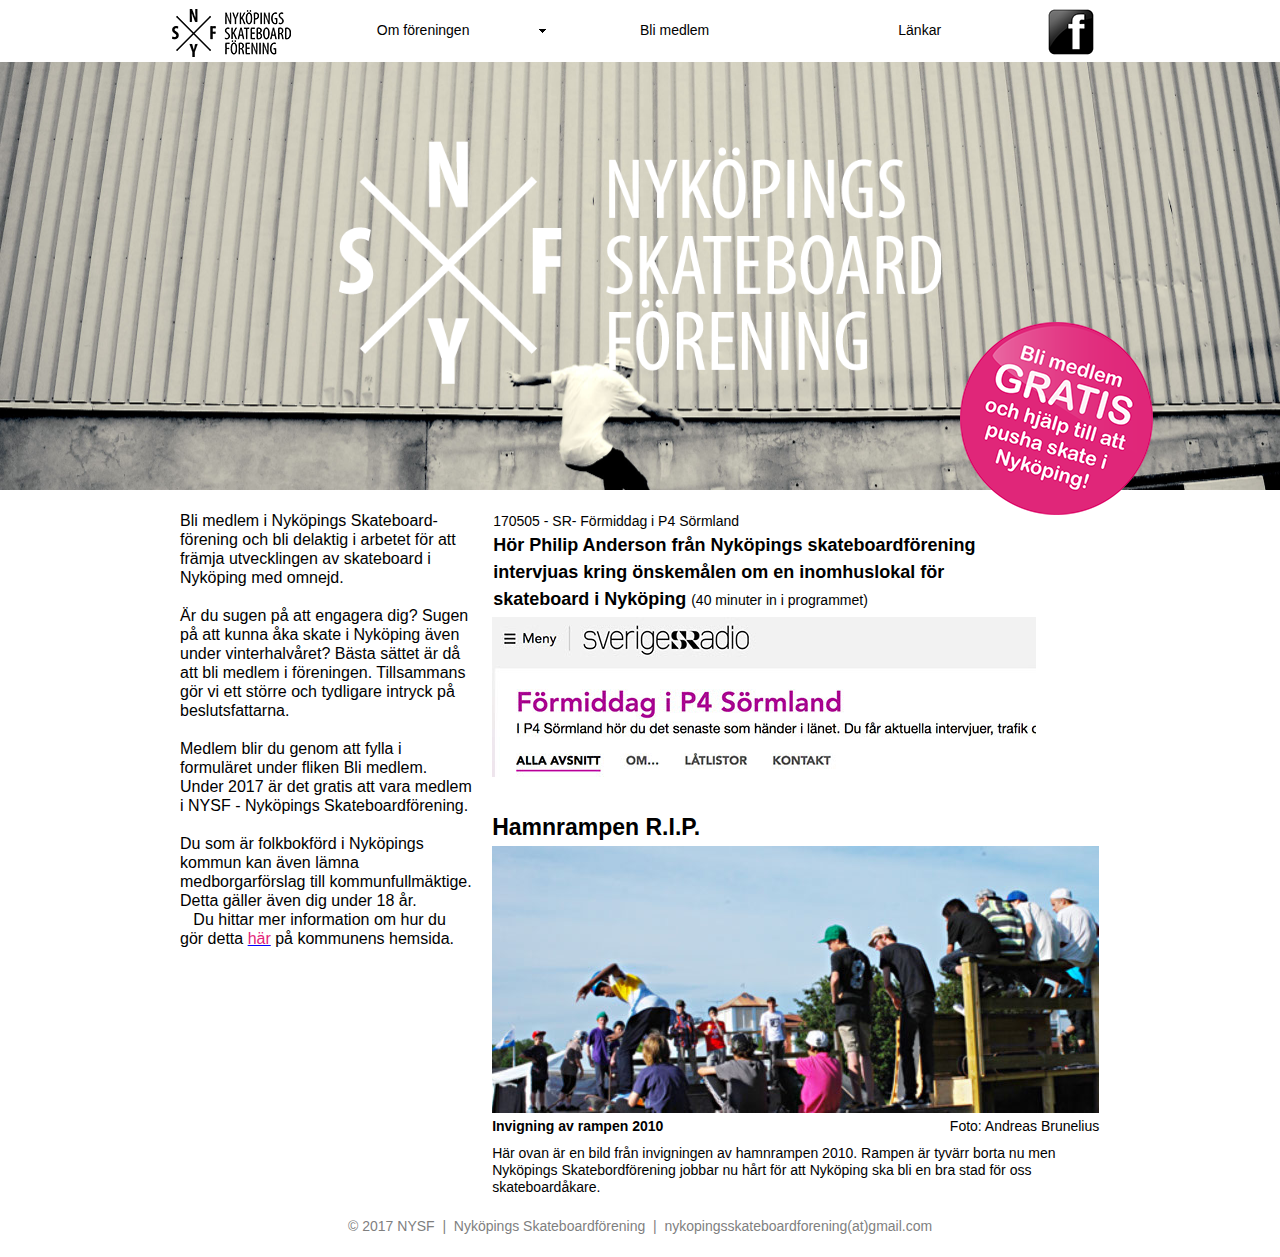
==== commit d03d0574: "ändrad meny" ====
--- a/index.html
+++ b/index.html
@@ -17,8 +17,8 @@
   <title>Hem</title>
   <!-- CSS -->
   <link rel="stylesheet" type="text/css" href="css/site_global.css?crc=443350757"/>
-  <link rel="stylesheet" type="text/css" href="css/master_a-mallsida.css?crc=4147922841"/>
-  <link rel="stylesheet" type="text/css" href="css/index.css?crc=52400380" id="pagesheet"/>
+  <link rel="stylesheet" type="text/css" href="css/master_a-mallsida.css?crc=10077947"/>
+  <link rel="stylesheet" type="text/css" href="css/index.css?crc=34402267" id="pagesheet"/>
   <!-- JS includes -->
   <!--[if lt IE 9]>
   <script src="scripts/html5shiv.js?crc=4241844378" type="text/javascript"></script>
@@ -57,14 +57,12 @@
          <li class="MenuItemContainer borderbox clearfix colelem" id="u1472"><!-- horizontal box --><a class="nonblock nontext MenuItem MenuItemWithSubMenu borderbox clearfix grpelem" id="u1474" href="f%c3%b6rs%c3%a4kring.html"><!-- horizontal box --><div class="MenuItemLabel NoWrap borderbox clearfix grpelem" id="u1478-4"><!-- content --><div id="u1478-3"><p>Försäkring</p></div></div></a></li>
          <li class="MenuItemContainer borderbox clearfix colelem" id="u1688"><!-- horizontal box --><a class="nonblock nontext MenuItem MenuItemWithSubMenu borderbox clearfix grpelem" id="u1691" href="historia.html"><!-- horizontal box --><div class="MenuItemLabel NoWrap borderbox clearfix grpelem" id="u1694-4"><!-- content --><div id="u1694-3"><p>Historia</p></div></div></a></li>
          <li class="MenuItemContainer borderbox clearfix colelem" id="u2153"><!-- horizontal box --><a class="nonblock nontext MenuItem MenuItemWithSubMenu borderbox clearfix grpelem" id="u2154" href="nysf-i-media.html"><!-- horizontal box --><div class="MenuItemLabel NoWrap borderbox clearfix grpelem" id="u2157-4"><!-- content --><div id="u2157-3"><p>NYSF i media</p></div></div></a></li>
+         <li class="MenuItemContainer borderbox clearfix colelem" id="u2343"><!-- horizontal box --><a class="nonblock nontext MenuItem MenuItemWithSubMenu borderbox clearfix grpelem" id="u2344" href="skate-spots.html"><!-- horizontal box --><div class="MenuItemLabel NoWrap borderbox clearfix grpelem" id="u2346-4"><!-- content --><div id="u2346-3"><p>Skate spots</p></div></div></a></li>
         </ul>
        </div>
       </div>
       <div class="MenuItemContainer borderbox clearfix grpelem" id="u381"><!-- vertical box -->
        <a class="nonblock nontext MenuItem MenuItemWithSubMenu borderbox clearfix colelem" id="u382" href="bli-medlem.html"><!-- horizontal box --><div class="MenuItemLabel NoWrap borderbox clearfix grpelem" id="u385-4"><!-- content --><p>Bli medlem</p></div></a>
-      </div>
-      <div class="MenuItemContainer borderbox clearfix grpelem" id="u423"><!-- vertical box -->
-       <a class="nonblock nontext MenuItem MenuItemWithSubMenu borderbox clearfix colelem" id="u426" href="skate-spots.html"><!-- horizontal box --><div class="MenuItemLabel NoWrap borderbox clearfix grpelem" id="u429-4"><!-- content --><p>Skate spots</p></div></a>
       </div>
       <div class="MenuItemContainer borderbox clearfix grpelem" id="u465"><!-- vertical box -->
        <a class="nonblock nontext MenuItem MenuItemWithSubMenu borderbox clearfix colelem" id="u466" href="l%c3%a4nkar.html"><!-- horizontal box --><div class="MenuItemLabel NoWrap borderbox clearfix grpelem" id="u467-4"><!-- content --><p>Länkar</p></div></a>
@@ -78,8 +76,11 @@
       <img class="svg svg_mar" id="u104" src="images/inklistrad-svg-245384x98.svg?crc=4213978667" onload="this.style.height=(this.offsetWidth*288/582)+'px'" alt="" data-mu-svgfallback="images/inklistrad%20svg%20245384x98_poster_.png?crc=344560863" data-image-width="582" data-image-height="288"/>
      </div>
      <div class="clip_frame grpelem" id="u250"><!-- image -->
-      <img class="block" id="u250_img" src="images/rityta%201.png?crc=4107011855" alt="" data-image-width="602" data-image-height="243"/>
+      <img class="block" id="u250_img" src="images/nysf%20logo%20vit.png?crc=4107011855" alt="" data-image-width="603" data-image-height="243"/>
      </div>
+     <a class="nonblock nontext clip_frame grpelem" id="u2246" href="bli-medlem.html"><!-- image --><img class="block" id="u2246_img" src="images/bli%20medlem%20gratis%20redigeringsbar%20text.png?crc=3904607711" alt="" data-image-width="193" data-image-height="193"/></a>
+    </div>
+    <div class="clearfix colelem" id="pu270-18"><!-- group -->
      <div class="clearfix grpelem" id="u270-18"><!-- content -->
       <p>Bli medlem i Nyköpings Skateboard- förening och bli delaktig i arbetet för att främja utvecklingen av skateboard i Nyköping med omnejd.</p>
       <p>&nbsp;</p>
@@ -90,32 +91,33 @@
       <p>Du som är folkbokförd i Nyköpings kommun kan även lämna medborgarförslag till kommunfullmäktige. Detta gäller även dig under 18 år.</p>
       <p>&nbsp;&nbsp; Du hittar mer information om hur du gör detta <a class="nonblock" href="http://nykoping.se/Kommun--politik/Demokrati/Paverka/Medborgarforslag/"><span id="u270-13">här</span></a> på kommunens hemsida.</p>
      </div>
-     <div class="clearfix grpelem" id="u2060"><!-- column -->
-      <div class="clearfix colelem" id="u898-4"><!-- content -->
-       <p>Hamnrampen R.I.P.</p>
-      </div>
-      <div class="clip_frame colelem" id="u885"><!-- image -->
-       <img class="block" id="u885_img" src="images/dsc_0064co-crop-u885.jpg?crc=4181508751" alt="" data-image-width="607" data-image-height="267"/>
-      </div>
-      <div class="clearfix colelem" id="pu901-5"><!-- group -->
-       <div class="clearfix grpelem" id="u901-5"><!-- content -->
-        <p><span id="u901">Invigning av rampen 2010</span></p>
-       </div>
-       <div class="clearfix grpelem" id="u904-4"><!-- content -->
-        <p>Foto: Andreas Brunelius</p>
+     <div class="clearfix grpelem" id="pu2313"><!-- column -->
+      <div class="clearfix colelem" id="u2313"><!-- column -->
+       <a class="nonblock nontext clearfix colelem" id="u2314-7" href="http://sverigesradio.se/sida/avsnitt/885518?programid=2967"><!-- content --><p id="u2314-2">170505 - SR- Förmiddag i P4 Sörmland</p><p id="u2314-5"><span id="u2314-3">Hör Philip Anderson från Nyköpings skateboardförening intervjuas kring önskemålen om en inomhuslokal för skateboard i Nyköping </span><span id="u2314-4">(40 minuter in i programmet)</span></p></a>
+       <div class="clip_frame colelem" id="u2315"><!-- image -->
+        <img class="block" id="u2315_img" src="images/sk%c3%a4rmavbild%202017-05-05%20kl%20224621.jpg?crc=3855711879" alt="" data-image-width="544" data-image-height="160"/>
        </div>
       </div>
-      <div class="clearfix colelem" id="u907-4"><!-- content -->
-       <p>Här ovan är en bild från invigningen av hamnrampen 2010. Rampen är tyvärr borta nu men Nyköpings Skatebordförening jobbar nu hårt för att Nyköping ska bli en bra stad för oss skateboardåkare.</p>
+      <div class="clearfix colelem" id="u2060"><!-- column -->
+       <div class="clearfix colelem" id="u898-4"><!-- content -->
+        <p>Hamnrampen R.I.P.</p>
+       </div>
+       <div class="clip_frame colelem" id="u885"><!-- image -->
+        <img class="block" id="u885_img" src="images/dsc_0064co-crop-u885.jpg?crc=4181508751" alt="" data-image-width="607" data-image-height="267"/>
+       </div>
+       <div class="clearfix colelem" id="pu901-5"><!-- group -->
+        <div class="clearfix grpelem" id="u901-5"><!-- content -->
+         <p><span id="u901">Invigning av rampen 2010</span></p>
+        </div>
+        <div class="clearfix grpelem" id="u904-4"><!-- content -->
+         <p>Foto: Andreas Brunelius</p>
+        </div>
+       </div>
+       <div class="clearfix colelem" id="u907-4"><!-- content -->
+        <p>Här ovan är en bild från invigningen av hamnrampen 2010. Rampen är tyvärr borta nu men Nyköpings Skatebordförening jobbar nu hårt för att Nyköping ska bli en bra stad för oss skateboardåkare.</p>
+       </div>
       </div>
      </div>
-     <div class="clearfix grpelem" id="u2313"><!-- column -->
-      <a class="nonblock nontext clearfix colelem" id="u2314-7" href="http://sverigesradio.se/sida/avsnitt/885518?programid=2967"><!-- content --><p id="u2314-2">170505 - SR- Förmiddag i P4 Sörmland</p><p id="u2314-5"><span id="u2314-3">Hör Philip Anderson från Nyköpings skateboardförening intervjuas kring önskemålen om en inomhuslokal för skateboard i Nyköping </span><span id="u2314-4">(40 minuter in i programmet)</span></p></a>
-      <div class="clip_frame colelem" id="u2315"><!-- image -->
-       <img class="block" id="u2315_img" src="images/sk%c3%a4rmavbild%202017-05-05%20kl%20224621.jpg?crc=3855711879" alt="" data-image-width="544" data-image-height="160"/>
-      </div>
-     </div>
-     <a class="nonblock nontext clip_frame grpelem" id="u2246" href="bli-medlem.html"><!-- image --><img class="block" id="u2246_img" src="images/bli%20medlem%20gratis%20redigeringsbar%20text.png?crc=3904607711" alt="" data-image-width="193" data-image-height="193"/></a>
     </div>
    </div>
    <div class="verticalspacer" data-offset-top="1215" data-content-above-spacer="1215" data-content-below-spacer="40"></div>
--- a/css/master_a-mallsida.css
+++ b/css/master_a-mallsida.css
@@ -1 +1 @@
-#menuu281{border-width:0px;border-color:transparent;background-color:transparent;}#u339{background-color:#FFFFFF;}#u339:hover{background-color:#D9D9D9;}#u341-4{border-width:0px;border-color:transparent;background-color:transparent;text-align:center;color:#000000;font-family:Helvetica, Helvetica Neue, Arial, sans-serif;}#u342{opacity:1;-ms-filter:"progid:DXImageTransform.Microsoft.Alpha(Opacity=100)";filter:alpha(opacity=100);background:transparent url("../images/arrowmenudown.png?crc=262559161") no-repeat center center;}#u339:hover #u342{background-repeat:no-repeat;background-position:center center;}#u339.MuseMenuActive #u342{background-repeat:no-repeat;background-position:center center;}#u338,#u343,#u344{background-color:transparent;}#u339.MuseMenuActive,#u344:hover{background-color:#D9D9D9;}#u1496{border-width:0px;border-color:transparent;background-color:#FFFFFF;}#u1496:hover{background-color:#D9D9D9;}#u344:active,#u1496:active{background-color:#B1B1B1;}#u1493,#u1498-4{background-color:transparent;}#u1535{border-width:0px;border-color:transparent;background-color:#FFFFFF;}#u1496.MuseMenuActive,#u1535:hover{background-color:#D9D9D9;}#u1535:active{background-color:#B1B1B1;}#u1534,#u1536-4{background-color:transparent;}#u1474{border-width:0px;border-color:transparent;background-color:#FFFFFF;}#u1535.MuseMenuActive,#u1474:hover{background-color:#D9D9D9;}#u1474:active{background-color:#B1B1B1;}#u1472,#u1478-4{background-color:transparent;}#u1691{border-width:0px;border-color:transparent;background-color:#FFFFFF;}#u1474.MuseMenuActive,#u1691:hover{background-color:#D9D9D9;}#u1691:active{background-color:#B1B1B1;}#u1688,#u1694-4{background-color:transparent;}#u2154{border-width:0px;border-color:transparent;background-color:#FFFFFF;}#u1691.MuseMenuActive,#u2154:hover{background-color:#D9D9D9;}#u2154:active{background-color:#B1B1B1;}#u2153,#u2157-4{background-color:transparent;}#u1498-3,#u1536-3,#u1478-3,#u1694-3,#u2157-3{line-height:16px;text-align:center;font-size:13px;}#u382{background-color:#FFFFFF;}#u2154.MuseMenuActive,#u382:hover{background-color:#D9D9D9;}#u385-4{border-width:0px;border-color:transparent;background-color:transparent;text-align:center;color:#000000;font-family:Helvetica, Helvetica Neue, Arial, sans-serif;}#u426{background-color:#FFFFFF;}#u382.MuseMenuActive,#u426:hover{background-color:#D9D9D9;}#u429-4{border-width:0px;border-color:transparent;background-color:transparent;text-align:center;color:#000000;font-family:Helvetica, Helvetica Neue, Arial, sans-serif;}#u466{background-color:#FFFFFF;}#u426.MuseMenuActive,#u466:hover{background-color:#D9D9D9;}#u466.MuseMenuActive{background-color:#D9D9D9;}#u467-4{border-width:0px;border-color:transparent;background-color:transparent;text-align:center;color:#000000;font-family:Helvetica, Helvetica Neue, Arial, sans-serif;}.MenuItem{cursor:pointer;}#u381,#u423,#u465,#u505,#u988{background-color:transparent;}#u871-4{background-color:transparent;text-align:center;color:#7F7F7F;font-family:Helvetica, Helvetica Neue, Arial, sans-serif;}+#menuu281{border-width:0px;border-color:transparent;background-color:transparent;}#u339{background-color:#FFFFFF;}#u339:hover{background-color:#D9D9D9;}#u341-4{border-width:0px;border-color:transparent;background-color:transparent;text-align:center;color:#000000;font-family:Helvetica, Helvetica Neue, Arial, sans-serif;}#u342{opacity:1;-ms-filter:"progid:DXImageTransform.Microsoft.Alpha(Opacity=100)";filter:alpha(opacity=100);background:transparent url("../images/arrowmenudown.png?crc=262559161") no-repeat center center;}#u339:hover #u342{background-repeat:no-repeat;background-position:center center;}#u339.MuseMenuActive #u342{background-repeat:no-repeat;background-position:center center;}#u338,#u343,#u344{background-color:transparent;}#u339.MuseMenuActive,#u344:hover{background-color:#D9D9D9;}#u1496{border-width:0px;border-color:transparent;background-color:#FFFFFF;}#u1496:hover{background-color:#D9D9D9;}#u344:active,#u1496:active{background-color:#B1B1B1;}#u1493,#u1498-4{background-color:transparent;}#u1535{border-width:0px;border-color:transparent;background-color:#FFFFFF;}#u1496.MuseMenuActive,#u1535:hover{background-color:#D9D9D9;}#u1535:active{background-color:#B1B1B1;}#u1534,#u1536-4{background-color:transparent;}#u1474{border-width:0px;border-color:transparent;background-color:#FFFFFF;}#u1535.MuseMenuActive,#u1474:hover{background-color:#D9D9D9;}#u1474:active{background-color:#B1B1B1;}#u1472,#u1478-4{background-color:transparent;}#u1691{border-width:0px;border-color:transparent;background-color:#FFFFFF;}#u1474.MuseMenuActive,#u1691:hover{background-color:#D9D9D9;}#u1691:active{background-color:#B1B1B1;}#u1688,#u1694-4{background-color:transparent;}#u2154{border-width:0px;border-color:transparent;background-color:#FFFFFF;}#u1691.MuseMenuActive,#u2154:hover{background-color:#D9D9D9;}#u2154:active{background-color:#B1B1B1;}#u2153,#u2157-4{background-color:transparent;}#u2344{border-width:0px;border-color:transparent;background-color:#FFFFFF;}#u2154.MuseMenuActive,#u2344:hover{background-color:#D9D9D9;}#u2344:active{background-color:#B1B1B1;}#u2343,#u2346-4{background-color:transparent;}#u1498-3,#u1536-3,#u1478-3,#u1694-3,#u2157-3,#u2346-3{text-align:center;font-size:13px;line-height:16px;}#u382{background-color:#FFFFFF;}#u2344.MuseMenuActive,#u382:hover{background-color:#D9D9D9;}#u385-4{border-width:0px;border-color:transparent;background-color:transparent;text-align:center;color:#000000;font-family:Helvetica, Helvetica Neue, Arial, sans-serif;}#u466{background-color:#FFFFFF;}#u382.MuseMenuActive,#u466:hover{background-color:#D9D9D9;}#u466.MuseMenuActive{background-color:#D9D9D9;}#u467-4{border-width:0px;border-color:transparent;background-color:transparent;text-align:center;color:#000000;font-family:Helvetica, Helvetica Neue, Arial, sans-serif;}.MenuItem{cursor:pointer;}#u381,#u465,#u505,#u988{background-color:transparent;}#u871-4{background-color:transparent;text-align:center;color:#7F7F7F;font-family:Helvetica, Helvetica Neue, Arial, sans-serif;}--- a/css/index.css
+++ b/css/index.css
@@ -1 +1 @@
-.version.index{color:#000003;background-color:#1F90FC;}#page{z-index:1;min-height:456px;background-image:none;border-width:0px;border-color:#000000;background-color:transparent;padding-bottom:22px;width:100%;max-width:960px;margin-left:auto;margin-right:auto;}#slideshowu124{z-index:70;width:0.01px;height:428px;position:relative;margin-right:-10000px;margin-top:62px;}#u134{position:absolute;width:960px;height:428px;background-color:transparent;left:-3px;}#u134popup{z-index:71;}#u135{z-index:72;width:960px;height:428px;border-width:0px;border-color:transparent;background-color:transparent;margin-right:-10000px;position:relative;}#u1744{z-index:74;width:960px;height:428px;border-width:0px;border-color:transparent;background-color:transparent;margin-right:-10000px;position:relative;}#u1778{z-index:76;width:960px;height:428px;border-width:0px;border-color:transparent;background-color:transparent;margin-right:-10000px;position:relative;}#u1849{z-index:78;width:960px;height:428px;border-width:0px;border-color:transparent;background-color:transparent;margin-right:-10000px;position:relative;}.SSFirstButton,.SSPreviousButton,.SSNextButton,.SSLastButton,.SSSlideLink,.SSCloseButton{cursor:pointer;}.SSSlideLoading{background:url("../images/loading.gif?crc=3815509949") no-repeat center center;}#ppmenuu281{z-index:0;margin-right:-10000px;margin-top:-4px;width:102.19%;margin-left:1.25%;}#pmenuu281{z-index:2;width:95.32%;}#menuu281{z-index:2;position:relative;margin-right:-10000px;margin-top:4px;width:78.29%;left:14.66%;}#u338{min-height:62px;position:relative;margin-right:-10000px;width:24.73%;}#u339{padding-bottom:45px;position:relative;width:100%;}#u339:hover{min-height:0px;width:100%;margin:0px 0px 0px 0%;}#u341-4{min-height:17px;position:relative;margin-right:-10000px;top:22px;width:92.27%;}#u339:hover #u341-4{padding-top:0px;padding-bottom:0px;min-height:17px;width:92.27%;margin:0px -10000px 0px 0%;}#u339.MuseMenuActive #u341-4{padding-top:0px;padding-bottom:0px;min-height:17px;width:92.27%;margin:0px -10000px 0px 0%;}#u342{z-index:9;height:14px;position:relative;margin-right:-10000px;top:24px;width:7.74%;left:92.27%;}#u339:hover #u342{height:14px;min-height:0px;width:7.74%;margin:0px -10000px 0px 0%;}#u339.MuseMenuActive #u342{height:14px;min-height:0px;width:7.74%;margin:0px -10000px 0px 0%;}#u343{top:62px;width:100%;}#u344{position:relative;width:100%;}#u339.MuseMenuActive,#u344:hover{min-height:0px;width:100%;margin:0px 0px 0px 0%;}#u1496{padding-bottom:16px;position:relative;margin-right:-10000px;width:100%;}#u1496:hover{min-height:0px;width:100%;margin:0px -10000px 0px 0%;}#u1496:active{min-height:0px;width:100%;margin:0px -10000px 0px 0%;}#u1498-4{min-height:16px;padding-top:4px;position:relative;margin-right:-10000px;top:8px;width:97.8%;left:1.11%;}#u1496:hover #u1498-4{padding-top:4px;padding-bottom:0px;min-height:16px;width:97.8%;margin:0px -10000px 0px 0%;}#u1496:active #u1498-4{padding-top:4px;padding-bottom:0px;min-height:16px;width:97.8%;margin:0px -10000px 0px 0%;}#u1535{padding-bottom:16px;position:relative;margin-right:-10000px;width:100%;}#u1496.MuseMenuActive,#u1535:hover{min-height:0px;width:100%;margin:0px -10000px 0px 0%;}#u1535:active{min-height:0px;width:100%;margin:0px -10000px 0px 0%;}#u1536-4{min-height:16px;padding-top:4px;position:relative;margin-right:-10000px;top:8px;width:97.8%;left:1.11%;}#u1496.MuseMenuActive #u1498-4,#u1535:hover #u1536-4{padding-top:4px;padding-bottom:0px;min-height:16px;width:97.8%;margin:0px -10000px 0px 0%;}#u1535:active #u1536-4{padding-top:4px;padding-bottom:0px;min-height:16px;width:97.8%;margin:0px -10000px 0px 0%;}#u1474{padding-bottom:15px;position:relative;margin-right:-10000px;width:100%;}#u1535.MuseMenuActive,#u1474:hover{min-height:0px;width:100%;margin:0px -10000px 0px 0%;}#u1474:active{min-height:0px;width:100%;margin:0px -10000px 0px 0%;}#u1478-4{min-height:16px;padding-top:4px;position:relative;margin-right:-10000px;top:7px;width:97.8%;left:1.11%;}#u1535.MuseMenuActive #u1536-4,#u1474:hover #u1478-4{padding-top:4px;padding-bottom:0px;min-height:16px;width:97.8%;margin:0px -10000px 0px 0%;}#u1474:active #u1478-4{padding-top:4px;padding-bottom:0px;min-height:16px;width:97.8%;margin:0px -10000px 0px 0%;}#u1691{padding-bottom:16px;position:relative;margin-right:-10000px;width:100%;}#u1474.MuseMenuActive,#u1691:hover{min-height:0px;width:100%;margin:0px -10000px 0px 0%;}#u1691:active{min-height:0px;width:100%;margin:0px -10000px 0px 0%;}#u1694-4{min-height:16px;padding-top:4px;position:relative;margin-right:-10000px;top:8px;width:97.8%;left:1.11%;}#u1474.MuseMenuActive #u1478-4,#u1691:hover #u1694-4{padding-top:4px;padding-bottom:0px;min-height:16px;width:97.8%;margin:0px -10000px 0px 0%;}#u1691:active #u1694-4{padding-top:4px;padding-bottom:0px;min-height:16px;width:97.8%;margin:0px -10000px 0px 0%;}#u1493,#u1534,#u1472,#u1688,#u2153{position:relative;width:100%;}#u2154{padding-bottom:16px;position:relative;margin-right:-10000px;width:100%;}#u1691.MuseMenuActive,#u2154:hover{min-height:0px;width:100%;margin:0px -10000px 0px 0%;}#u2154:active{min-height:0px;width:100%;margin:0px -10000px 0px 0%;}#u2154.MuseMenuActive{min-height:0px;width:100%;margin:0px -10000px 0px 0%;}#u2157-4{min-height:16px;padding-top:4px;position:relative;margin-right:-10000px;top:8px;width:97.8%;left:1.11%;}#u1691.MuseMenuActive #u1694-4,#u2154:hover #u2157-4{padding-top:4px;padding-bottom:0px;min-height:16px;width:97.8%;margin:0px -10000px 0px 0%;}#u2154:active #u2157-4{padding-top:4px;padding-bottom:0px;min-height:16px;width:97.8%;margin:0px -10000px 0px 0%;}#u2154.MuseMenuActive #u2157-4{padding-top:4px;padding-bottom:0px;min-height:16px;width:97.8%;margin:0px -10000px 0px 0%;}#u1498-3,#u1536-3,#u1478-3,#u1694-3,#u2157-3{margin-left:2px;margin-right:2px;}#u381{min-height:62px;position:relative;margin-right:-10000px;width:24.73%;left:25%;}#u382{padding-bottom:45px;position:relative;width:100%;}#u344:active,#u382:hover{min-height:0px;width:100%;margin:0px 0px 0px 0%;}#u385-4{min-height:17px;position:relative;margin-right:-10000px;top:22px;width:100%;}#u382:hover #u385-4{padding-top:0px;padding-bottom:0px;min-height:17px;width:100%;margin:0px -10000px 0px 0%;}#u423{min-height:62px;position:relative;margin-right:-10000px;width:24.87%;left:50%;}#u426{padding-bottom:45px;position:relative;width:100%;}#u382.MuseMenuActive,#u426:hover{min-height:0px;width:100%;margin:0px 0px 0px 0%;}#u429-4{min-height:17px;position:relative;margin-right:-10000px;top:22px;width:100%;}#u382.MuseMenuActive #u385-4,#u426:hover #u429-4{padding-top:0px;padding-bottom:0px;min-height:17px;width:100%;margin:0px -10000px 0px 0%;}#u465{min-height:62px;position:relative;margin-right:-10000px;width:24.87%;left:75.14%;}#u466{padding-bottom:45px;position:relative;width:100%;}#u426.MuseMenuActive,#u466:hover{min-height:0px;width:100%;margin:0px 0px 0px 0%;}#u466.MuseMenuActive{min-height:0px;width:100%;margin:0px 0px 0px 0%;}#u467-4{min-height:17px;position:relative;margin-right:-10000px;top:22px;width:100%;}#u426.MuseMenuActive #u429-4,#u466:hover #u467-4{padding-top:0px;padding-bottom:0px;min-height:17px;width:100%;margin:0px -10000px 0px 0%;}#u466.MuseMenuActive #u467-4{padding-top:0px;padding-bottom:0px;min-height:17px;width:100%;margin:0px -10000px 0px 0%;}#u505{z-index:60;position:relative;margin-right:-10000px;margin-top:13px;width:12.73%;}#u988{z-index:66;position:relative;margin-right:-10000px;width:7.71%;left:92.3%;}#pu106{z-index:68;margin-top:61px;width:99.19%;margin-left:0.82%;}#u106{z-index:68;background-color:transparent;position:relative;margin-right:-10000px;width:59.51%;left:22.82%;}#u104{z-index:69;display:block;margin-bottom:0.17271157167530224%;width:100.52%;}#u250{z-index:80;background-color:transparent;position:relative;margin-right:-10000px;margin-top:12px;width:61.88%;left:16.35%;}#u270-18{z-index:82;min-height:227px;background-color:transparent;line-height:19px;font-size:16px;font-family:Helvetica, Helvetica Neue, Arial, sans-serif;position:relative;margin-right:-10000px;margin-top:381px;width:30.12%;}#u270-13{color:#E21E79;}#u2060{z-index:100;border-width:0px;border-color:transparent;background-color:transparent;position:relative;margin-right:-10000px;margin-top:684px;width:62.49%;left:32.07%;}#u898-4{z-index:103;min-height:26px;background-color:transparent;line-height:28px;font-size:23px;font-family:Helvetica, Helvetica Neue, Arial, sans-serif;font-weight:bold;position:relative;width:99.84%;}#u885{z-index:101;background-color:transparent;margin-top:5px;position:relative;width:99.84%;}#pu901-5{z-index:107;margin-top:5px;width:99.84%;}#u901-5{z-index:107;min-height:17px;background-color:transparent;font-family:Helvetica, Helvetica Neue, Arial, sans-serif;position:relative;margin-right:-10000px;width:54.04%;}#u901{font-weight:bold;}#u904-4{z-index:112;min-height:17px;background-color:transparent;text-align:right;font-family:Helvetica, Helvetica Neue, Arial, sans-serif;position:relative;margin-right:-10000px;width:42.51%;left:57.5%;}#u907-4{z-index:116;min-height:71px;background-color:transparent;font-family:Helvetica, Helvetica Neue, Arial, sans-serif;margin-top:10px;position:relative;width:100%;}#u2313{z-index:120;border-width:0px;border-color:transparent;background-color:transparent;padding-bottom:0px;position:relative;margin-right:-10000px;margin-top:381px;width:55.91%;left:32.07%;}#u2314-7{z-index:121;min-height:50px;background-color:transparent;font-family:Helvetica, Helvetica Neue, Arial, sans-serif;position:relative;width:99.82%;margin-left:0.19%;}#u2314-2{line-height:21px;}#u2314-5{font-size:18px;font-weight:bold;line-height:0px;}#u2314-3{line-height:27px;}#u2314-4{font-size:14px;font-weight:normal;line-height:21px;}#u2315{z-index:128;background-color:transparent;margin-top:4px;position:relative;width:100%;}#u2246{z-index:130;background-color:transparent;position:relative;margin-right:-10000px;margin-top:270px;width:19.84%;left:80.17%;}.css_verticalspacer .verticalspacer{height:calc(100vh - 1255px);}#u871-4{z-index:62;min-height:16px;position:relative;margin-right:-10000px;margin-top:1px;width:95.84%;left:2.09%;}#muse_css_mq,.html{background-color:#FFFFFF;}body{position:relative;min-width:320px;}.verticalspacer{min-height:1px;}#u250_img,#u885_img,#u2315_img,#u2246_img,#u505_img,#u988_img{width:100%;}+.version.index{color:#000002;background-color:#0CEFDB;}#page{z-index:1;min-height:456px;background-image:none;border-width:0px;border-color:#000000;background-color:transparent;padding-bottom:22px;width:100%;max-width:960px;margin-left:auto;margin-right:auto;}#slideshowu124{z-index:70;width:0.01px;height:428px;position:relative;margin-right:-10000px;margin-top:62px;}#u134{position:absolute;width:960px;height:428px;background-color:transparent;left:-3px;}#u134popup{z-index:71;}#u135{z-index:72;width:960px;height:428px;border-width:0px;border-color:transparent;background-color:transparent;margin-right:-10000px;position:relative;}#u1744{z-index:74;width:960px;height:428px;border-width:0px;border-color:transparent;background-color:transparent;margin-right:-10000px;position:relative;}#u1778{z-index:76;width:960px;height:428px;border-width:0px;border-color:transparent;background-color:transparent;margin-right:-10000px;position:relative;}#u1849{z-index:78;width:960px;height:428px;border-width:0px;border-color:transparent;background-color:transparent;margin-right:-10000px;position:relative;}.SSFirstButton,.SSPreviousButton,.SSNextButton,.SSLastButton,.SSSlideLink,.SSCloseButton{cursor:pointer;}.SSSlideLoading{background:url("../images/loading.gif?crc=3815509949") no-repeat center center;}#ppmenuu281{z-index:0;margin-right:-10000px;margin-top:-4px;width:102.19%;margin-left:1.25%;}#pmenuu281{z-index:2;width:95.32%;}#menuu281{z-index:2;position:relative;margin-right:-10000px;margin-top:4px;width:78.29%;left:14.66%;}#u338{min-height:62px;position:relative;margin-right:-10000px;width:33.07%;}#u339{padding-bottom:45px;position:relative;width:100%;}#u339:hover{min-height:0px;width:100%;margin:0px 0px 0px 0%;}#u341-4{min-height:17px;position:relative;margin-right:-10000px;top:22px;width:94.22%;}#u339:hover #u341-4{padding-top:0px;padding-bottom:0px;min-height:17px;width:94.22%;margin:0px -10000px 0px 0%;}#u339.MuseMenuActive #u341-4{padding-top:0px;padding-bottom:0px;min-height:17px;width:94.22%;margin:0px -10000px 0px 0%;}#u342{z-index:9;height:14px;position:relative;margin-right:-10000px;top:24px;width:5.79%;left:94.22%;}#u339:hover #u342{height:14px;min-height:0px;width:5.79%;margin:0px -10000px 0px 0%;}#u339.MuseMenuActive #u342{height:14px;min-height:0px;width:5.79%;margin:0px -10000px 0px 0%;}#u343{top:62px;width:74.8%;}#u344{position:relative;width:100%;}#u339.MuseMenuActive,#u344:hover{min-height:0px;width:100%;margin:0px 0px 0px 0%;}#u1496{padding-bottom:16px;position:relative;margin-right:-10000px;width:100%;}#u1496:hover{min-height:0px;width:100%;margin:0px -10000px 0px 0%;}#u1496:active{min-height:0px;width:100%;margin:0px -10000px 0px 0%;}#u1498-4{min-height:16px;padding-top:4px;position:relative;margin-right:-10000px;top:8px;width:97.8%;left:1.11%;}#u1496:hover #u1498-4{padding-top:4px;padding-bottom:0px;min-height:16px;width:97.8%;margin:0px -10000px 0px 0%;}#u1496:active #u1498-4{padding-top:4px;padding-bottom:0px;min-height:16px;width:97.8%;margin:0px -10000px 0px 0%;}#u1535{padding-bottom:16px;position:relative;margin-right:-10000px;width:100%;}#u1496.MuseMenuActive,#u1535:hover{min-height:0px;width:100%;margin:0px -10000px 0px 0%;}#u1535:active{min-height:0px;width:100%;margin:0px -10000px 0px 0%;}#u1536-4{min-height:16px;padding-top:4px;position:relative;margin-right:-10000px;top:8px;width:97.8%;left:1.11%;}#u1496.MuseMenuActive #u1498-4,#u1535:hover #u1536-4{padding-top:4px;padding-bottom:0px;min-height:16px;width:97.8%;margin:0px -10000px 0px 0%;}#u1535:active #u1536-4{padding-top:4px;padding-bottom:0px;min-height:16px;width:97.8%;margin:0px -10000px 0px 0%;}#u1474{padding-bottom:15px;position:relative;margin-right:-10000px;width:100%;}#u1535.MuseMenuActive,#u1474:hover{min-height:0px;width:100%;margin:0px -10000px 0px 0%;}#u1474:active{min-height:0px;width:100%;margin:0px -10000px 0px 0%;}#u1478-4{min-height:16px;padding-top:4px;position:relative;margin-right:-10000px;top:7px;width:97.8%;left:1.11%;}#u1535.MuseMenuActive #u1536-4,#u1474:hover #u1478-4{padding-top:4px;padding-bottom:0px;min-height:16px;width:97.8%;margin:0px -10000px 0px 0%;}#u1474:active #u1478-4{padding-top:4px;padding-bottom:0px;min-height:16px;width:97.8%;margin:0px -10000px 0px 0%;}#u1691{padding-bottom:16px;position:relative;margin-right:-10000px;width:100%;}#u1474.MuseMenuActive,#u1691:hover{min-height:0px;width:100%;margin:0px -10000px 0px 0%;}#u1691:active{min-height:0px;width:100%;margin:0px -10000px 0px 0%;}#u1694-4{min-height:16px;padding-top:4px;position:relative;margin-right:-10000px;top:8px;width:97.8%;left:1.11%;}#u1474.MuseMenuActive #u1478-4,#u1691:hover #u1694-4{padding-top:4px;padding-bottom:0px;min-height:16px;width:97.8%;margin:0px -10000px 0px 0%;}#u1691:active #u1694-4{padding-top:4px;padding-bottom:0px;min-height:16px;width:97.8%;margin:0px -10000px 0px 0%;}#u2154{padding-bottom:16px;position:relative;margin-right:-10000px;width:100%;}#u1691.MuseMenuActive,#u2154:hover{min-height:0px;width:100%;margin:0px -10000px 0px 0%;}#u2154:active{min-height:0px;width:100%;margin:0px -10000px 0px 0%;}#u2157-4{min-height:16px;padding-top:4px;position:relative;margin-right:-10000px;top:8px;width:97.8%;left:1.11%;}#u1691.MuseMenuActive #u1694-4,#u2154:hover #u2157-4{padding-top:4px;padding-bottom:0px;min-height:16px;width:97.8%;margin:0px -10000px 0px 0%;}#u2154:active #u2157-4{padding-top:4px;padding-bottom:0px;min-height:16px;width:97.8%;margin:0px -10000px 0px 0%;}#u1493,#u1534,#u1472,#u1688,#u2153,#u2343{position:relative;width:100%;}#u2344{padding-bottom:16px;position:relative;margin-right:-10000px;width:100%;}#u2154.MuseMenuActive,#u2344:hover{min-height:0px;width:100%;margin:0px -10000px 0px 0%;}#u2344:active{min-height:0px;width:100%;margin:0px -10000px 0px 0%;}#u2344.MuseMenuActive{min-height:0px;width:100%;margin:0px -10000px 0px 0%;}#u2346-4{min-height:16px;padding-top:4px;position:relative;margin-right:-10000px;top:8px;width:97.8%;left:1.11%;}#u2154.MuseMenuActive #u2157-4,#u2344:hover #u2346-4{padding-top:4px;padding-bottom:0px;min-height:16px;width:97.8%;margin:0px -10000px 0px 0%;}#u2344:active #u2346-4{padding-top:4px;padding-bottom:0px;min-height:16px;width:97.8%;margin:0px -10000px 0px 0%;}#u2344.MuseMenuActive #u2346-4{padding-top:4px;padding-bottom:0px;min-height:16px;width:97.8%;margin:0px -10000px 0px 0%;}#u1498-3,#u1536-3,#u1478-3,#u1694-3,#u2157-3,#u2346-3{margin-left:2px;margin-right:2px;}#u381{min-height:62px;position:relative;margin-right:-10000px;width:33.2%;left:33.34%;}#u382{padding-bottom:45px;position:relative;width:100%;}#u344:active,#u382:hover{min-height:0px;width:100%;margin:0px 0px 0px 0%;}#u385-4{min-height:17px;position:relative;margin-right:-10000px;top:22px;width:100%;}#u382:hover #u385-4{padding-top:0px;padding-bottom:0px;min-height:17px;width:100%;margin:0px -10000px 0px 0%;}#u465{min-height:62px;position:relative;margin-right:-10000px;width:33.2%;left:66.81%;}#u466{padding-bottom:45px;position:relative;width:100%;}#u382.MuseMenuActive,#u466:hover{min-height:0px;width:100%;margin:0px 0px 0px 0%;}#u466.MuseMenuActive{min-height:0px;width:100%;margin:0px 0px 0px 0%;}#u467-4{min-height:17px;position:relative;margin-right:-10000px;top:22px;width:100%;}#u382.MuseMenuActive #u385-4,#u466:hover #u467-4{padding-top:0px;padding-bottom:0px;min-height:17px;width:100%;margin:0px -10000px 0px 0%;}#u466.MuseMenuActive #u467-4{padding-top:0px;padding-bottom:0px;min-height:17px;width:100%;margin:0px -10000px 0px 0%;}#u505{z-index:60;position:relative;margin-right:-10000px;margin-top:13px;width:12.73%;}#u988{z-index:66;position:relative;margin-right:-10000px;width:7.71%;left:92.3%;}#pu106{z-index:68;margin-top:61px;width:82.98%;margin-left:17.03%;}#u106{z-index:68;background-color:transparent;position:relative;margin-right:-10000px;width:71.14%;left:7.74%;}#u104{z-index:69;display:block;margin-bottom:0.17271157167530224%;width:100.52%;}#u250{z-index:80;background-color:transparent;position:relative;margin-right:-10000px;margin-top:12px;width:73.96%;}#u250_img{width:100.17%;}#u2246{z-index:130;background-color:transparent;position:relative;margin-right:-10000px;margin-top:193px;width:23.72%;left:76.29%;}#pu270-18{z-index:82;margin-top:-4px;width:93.79%;margin-left:0.82%;}#u270-18{z-index:82;min-height:227px;background-color:transparent;font-size:16px;line-height:19px;font-family:Helvetica, Helvetica Neue, Arial, sans-serif;position:relative;margin-right:-10000px;width:31.85%;}#u270-13{color:#E21E79;}#pu2313{z-index:120;margin-right:-10000px;width:66.09%;margin-left:33.92%;}#u2313{z-index:120;border-width:0px;border-color:transparent;background-color:transparent;padding-bottom:0px;position:relative;width:89.48%;}#u2314-7{z-index:121;min-height:50px;background-color:transparent;font-family:Helvetica, Helvetica Neue, Arial, sans-serif;position:relative;width:99.82%;margin-left:0.19%;}#u2314-2{line-height:21px;}#u2314-5{font-size:18px;font-weight:bold;line-height:0px;}#u2314-3{line-height:27px;}#u2314-4{font-size:14px;font-weight:normal;line-height:21px;}#u2315{z-index:128;background-color:transparent;margin-top:4px;position:relative;width:100%;}#u2060{z-index:100;border-width:0px;border-color:transparent;background-color:transparent;margin-top:36px;position:relative;width:100%;}#u898-4{z-index:103;min-height:26px;background-color:transparent;font-size:23px;line-height:28px;font-family:Helvetica, Helvetica Neue, Arial, sans-serif;font-weight:bold;position:relative;width:99.84%;}#u885{z-index:101;background-color:transparent;margin-top:5px;position:relative;width:99.84%;}#pu901-5{z-index:107;margin-top:5px;width:99.84%;}#u901-5{z-index:107;min-height:17px;background-color:transparent;font-family:Helvetica, Helvetica Neue, Arial, sans-serif;position:relative;margin-right:-10000px;width:54.04%;}#u901{font-weight:bold;}#u904-4{z-index:112;min-height:17px;background-color:transparent;text-align:right;font-family:Helvetica, Helvetica Neue, Arial, sans-serif;position:relative;margin-right:-10000px;width:42.51%;left:57.5%;}#u907-4{z-index:116;min-height:71px;background-color:transparent;font-family:Helvetica, Helvetica Neue, Arial, sans-serif;margin-top:10px;position:relative;width:100%;}.css_verticalspacer .verticalspacer{height:calc(100vh - 1255px);}#u871-4{z-index:62;min-height:16px;position:relative;margin-right:-10000px;margin-top:1px;width:95.84%;left:2.09%;}#muse_css_mq,.html{background-color:#FFFFFF;}body{position:relative;min-width:320px;}.verticalspacer{min-height:1px;}#u2246_img,#u2315_img,#u885_img,#u505_img,#u988_img{width:100%;}